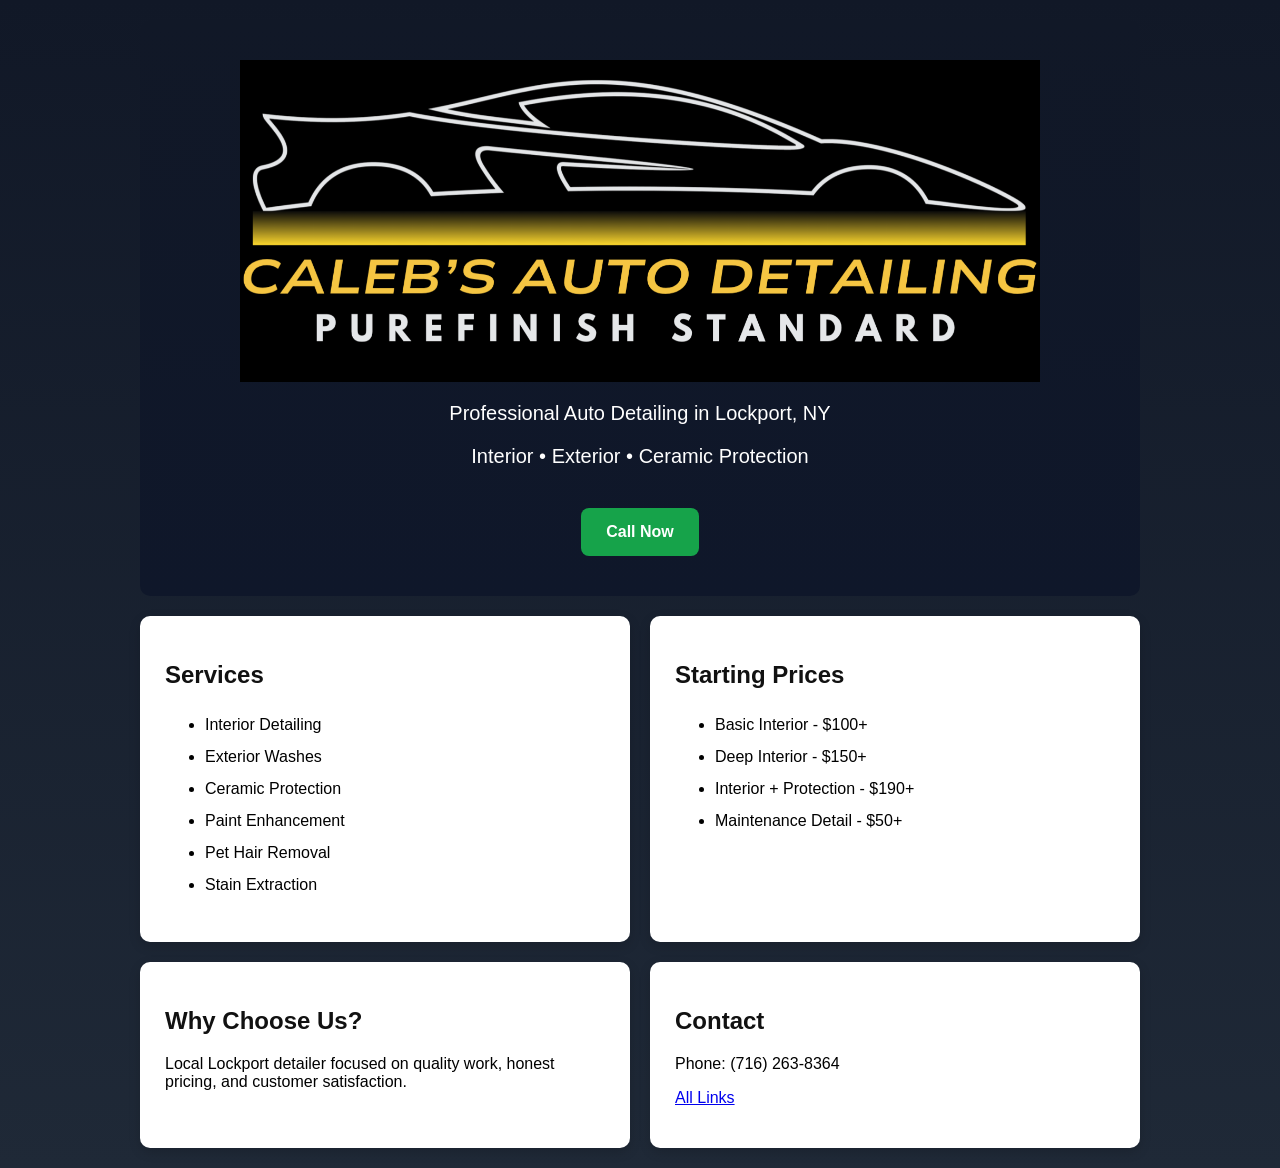
==== index.html @ 6bcabf33 "Update index.html" ====
<!DOCTYPE html>
<html>
<head>
<title>Caleb's Auto Detailing</title>
<link rel="stylesheet" href="style.css"> 
</head>

<body>
  
<div class="container">


<div class="hero">

<img src="CALEB’S AUTO DETAILING_20260320_212651_0000.png"
     alt="Caleb's Auto Detailing"
     class="hero-logo">

<p>Professional Auto Detailing in Lockport, NY</p>

<p>Interior • Exterior • Ceramic Protection</p>

<a class="button" href="tel:7162638364">Call Now</a>

</div>

<div class="grid">

<div class="section">
<h2>Services</h2>

<ul>
<li>Interior Detailing</li>
<li>Exterior Washes</li>
<li>Ceramic Protection</li>
<li>Paint Enhancement</li>
<li>Pet Hair Removal</li>
<li>Stain Extraction</li>
</ul>

</div>
  
<div class="section">  
<h2>Starting Prices</h2>

<ul>
<li>Basic Interior - $100+</li>
<li>Deep Interior - $150+</li>
<li>Interior + Protection - $190+</li>
<li>Maintenance Detail - $50+</li>
</ul>
  
</div>
  
</div>
  
<div class="grid">
  
<div class="section">
<h2>Why Choose Us?</h2>

<p>
Local Lockport detailer focused on quality work,
honest pricing, and customer satisfaction.
</p>

</div>

<div class="section">
  <h2>Contact</h2>

  <p>Phone: (716) 263-8364</p>

  <p>
    <a href="links.html" class="cta-button">All Links</a>
  </p>


</div>

</div>

</body>
</html>
---- style.css ----
body {
  font-family: Arial, sans-serif;
  background: linear-gradient(to bottom, #111827, #1f2937);
  margin: 0;
  padding: 20px;
}

.container {
  max-width: 1000px;
  margin: auto;
}

.hero {
    background: linear-gradient(to bottom, #111827, #0f172a);
    color: white;
    padding: 40px;
    text-align: center;
    border-radius: 10px;
}

.hero h1 {
  font-size: 42px;
  margin-bottom: 10px;
}

.hero p {
  font-size: 20px;
}

.button {
  display: inline-block;
  background: #16a34a;
  color: white;
  padding: 15px 25px;
  text-decoration: none;
  border-radius: 8px;
  margin-top: 20px;
  font-weight: bold;
}

.section {
  background: white;
  padding: 25px;
  margin-top: 20px;
  border-radius: 10px;
  box-shadow: 0 4px 12px rgba(0,0,0,.15);
}

h2 {
  color: #111;
}

ul {
  line-height: 2;
}
  
.hero-logo {
    width: 100%;
    max-width: 800px;
    display: block;
    margin: 0 auto 10px auto;
}
.grid {
    display: grid;
    grid-template-columns: 1fr 1fr;
    gap: 20px;
}

@media (max-width: 768px) {
    .grid {
        grid-template-columns: 1fr;
    }
}
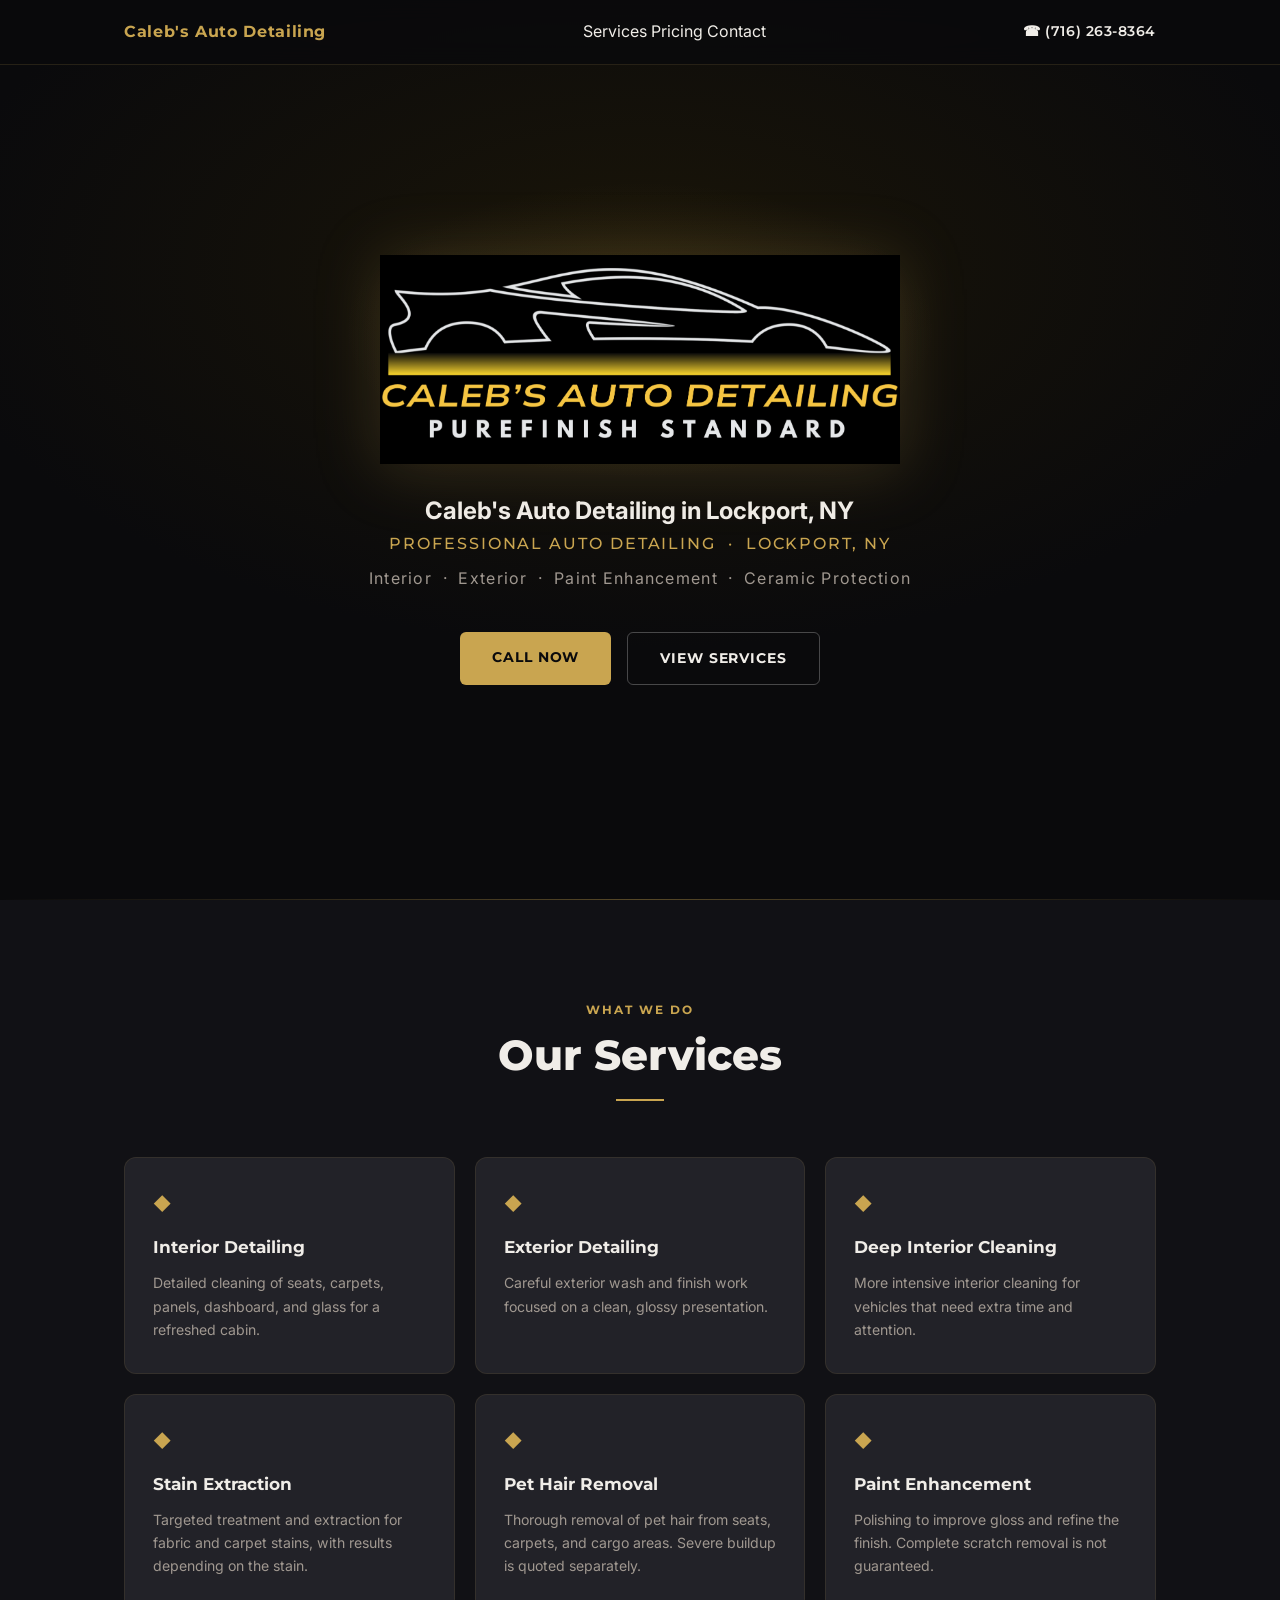
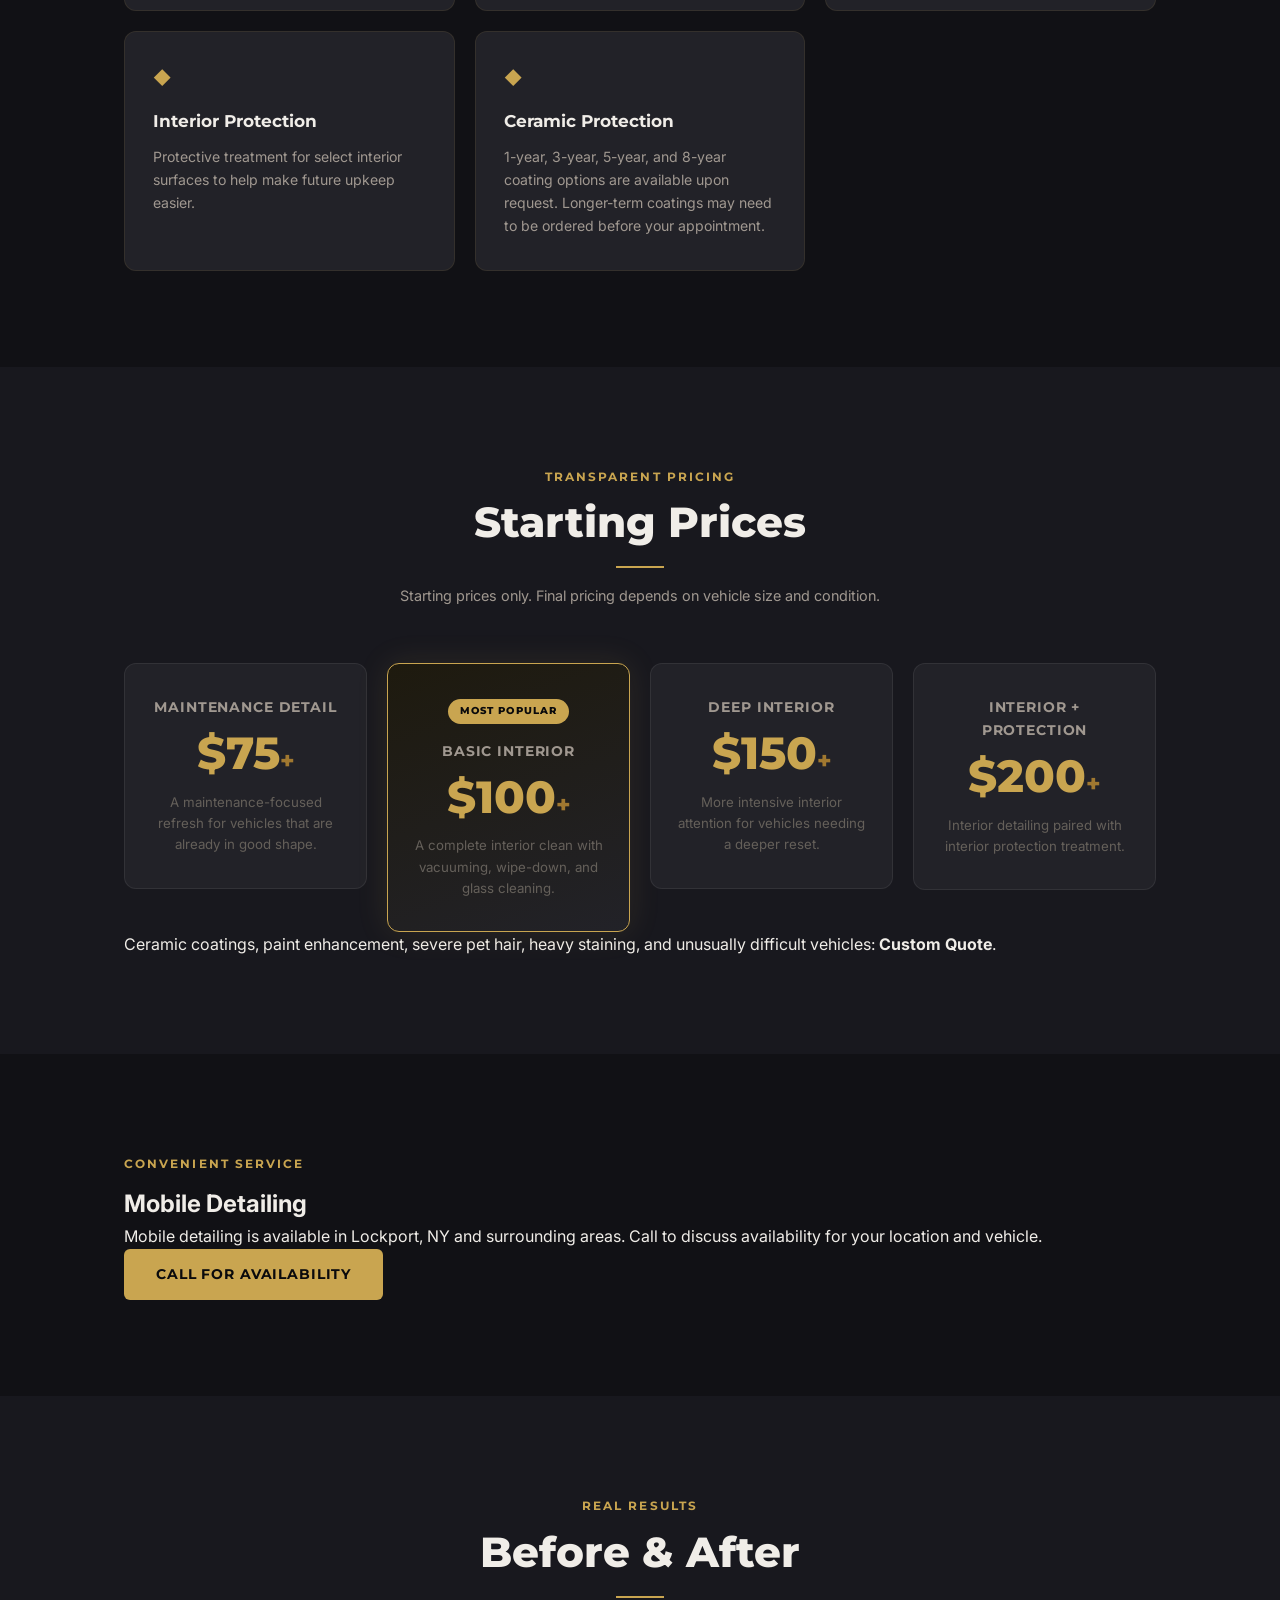
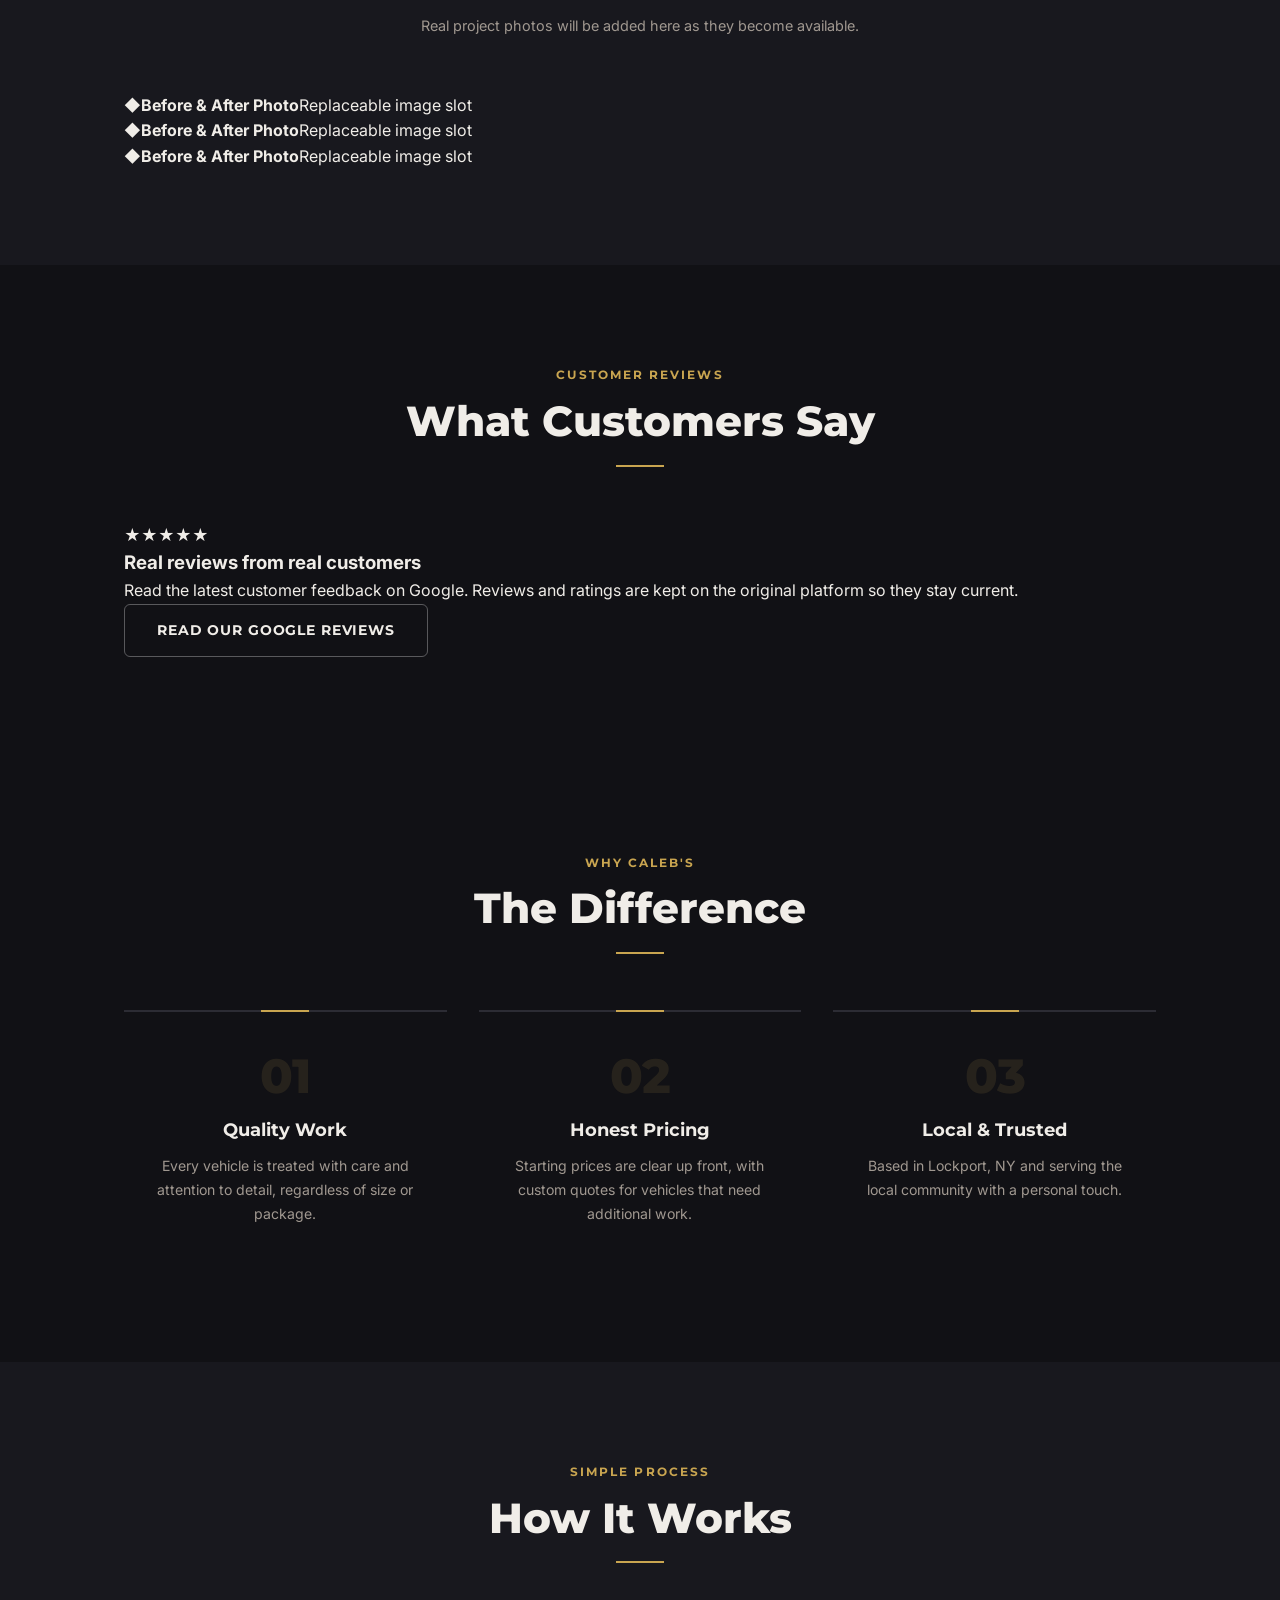
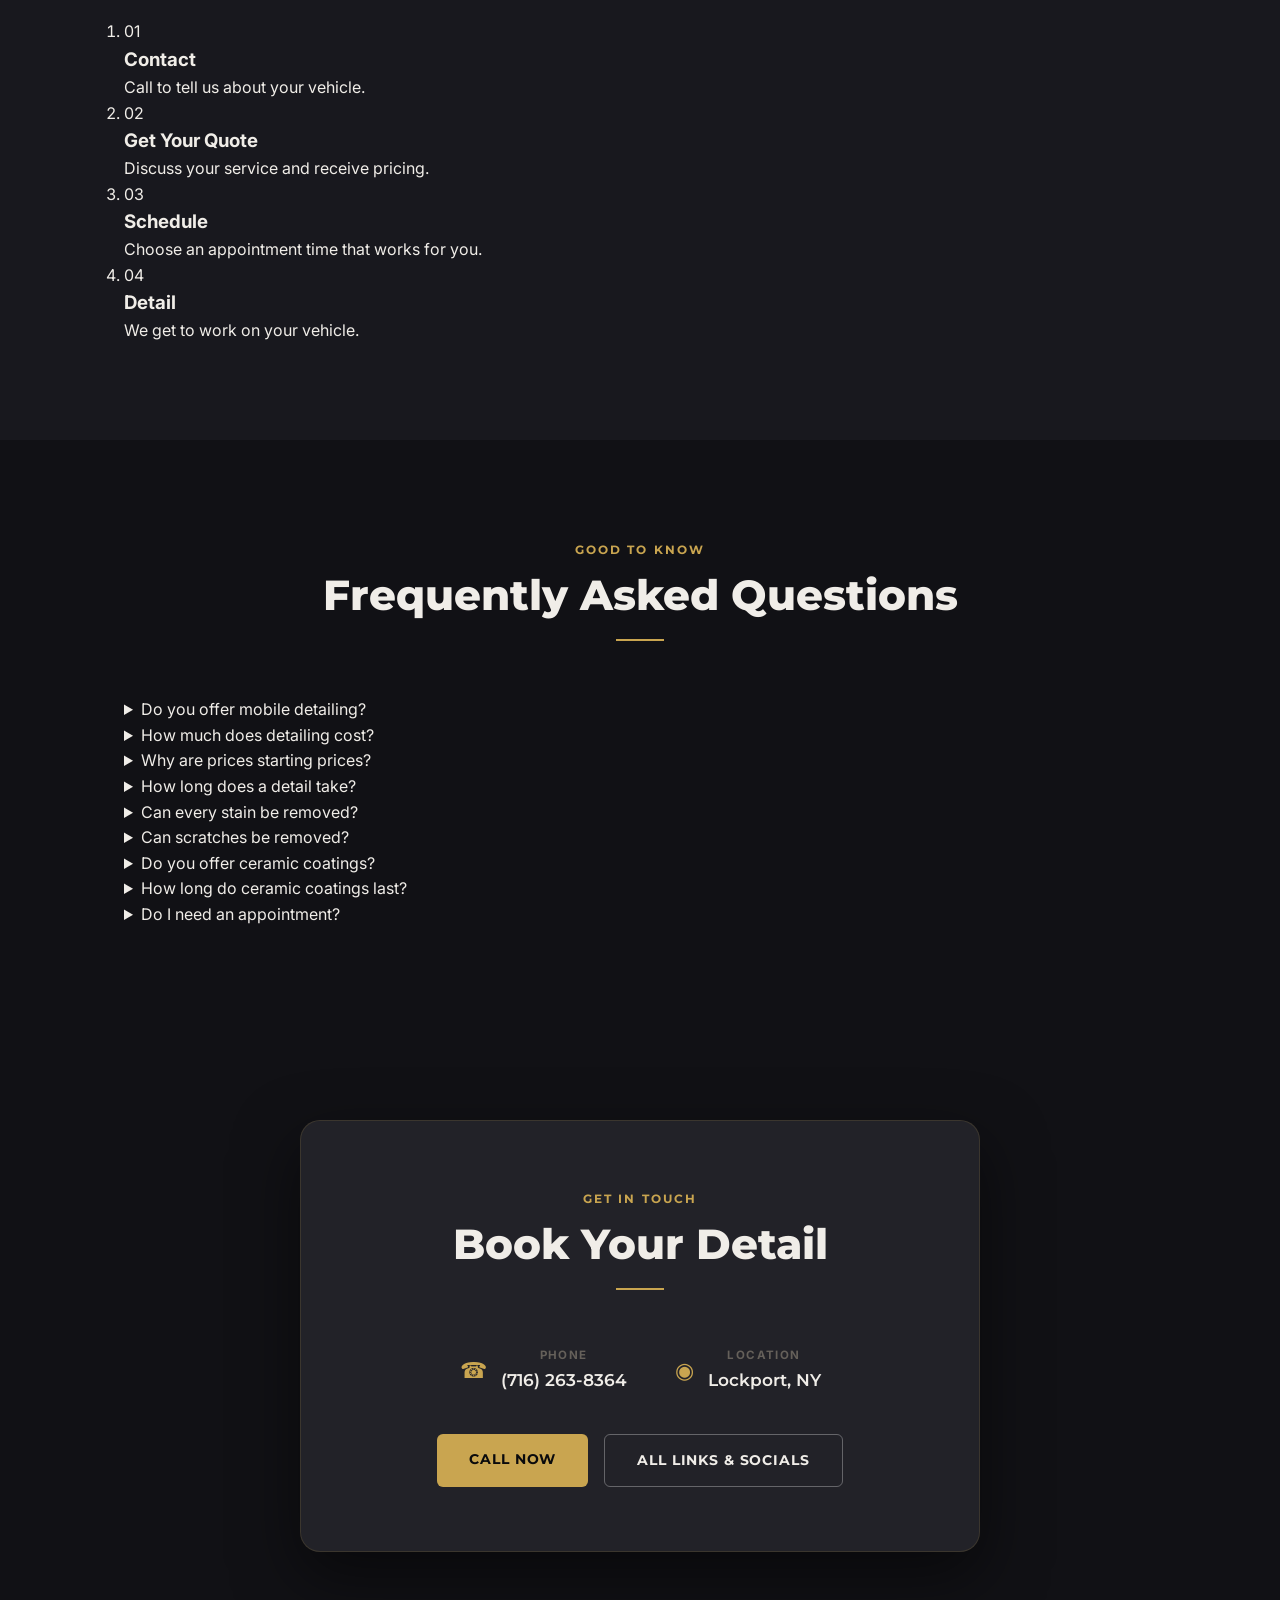
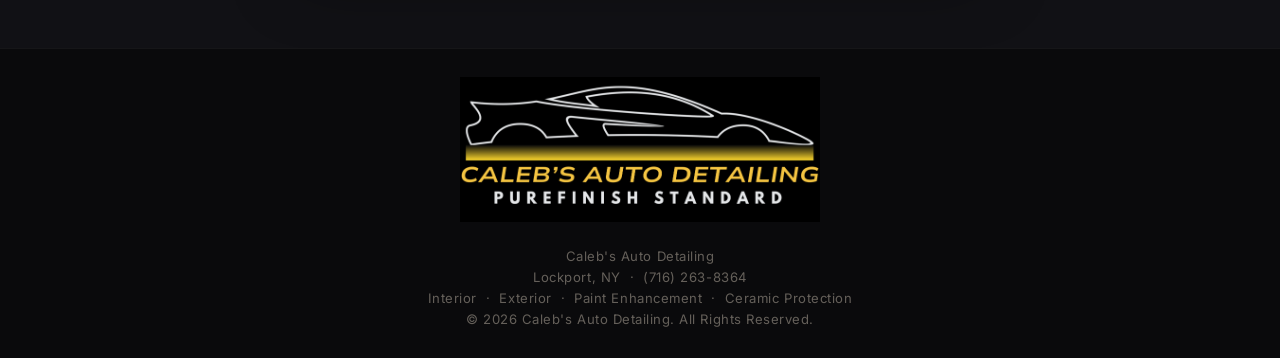
==== commit 8d3a4e12: "Update website redesign" ====
--- a/index.html
+++ b/index.html
@@ -1,84 +1,293 @@
 <!DOCTYPE html>
-<html>
+<html lang="en">
 <head>
-<title>Caleb's Auto Detailing</title>
-<link rel="stylesheet" href="style.css"> 
+  <meta charset="UTF-8">
+  <meta name="viewport" content="width=device-width, initial-scale=1.0">
+  <meta name="description" content="Professional auto detailing in Lockport, NY offering interior detailing, exterior detailing, paint enhancement, ceramic protection, stain extraction, pet hair removal, and mobile detailing.">
+  <meta name="theme-color" content="#0a0a0c">
+  <title>Caleb's Auto Detailing | Auto Detailing in Lockport, NY</title>
+  <link rel="preconnect" href="https://fonts.googleapis.com">
+  <link rel="preconnect" href="https://fonts.gstatic.com" crossorigin>
+  <link href="https://fonts.googleapis.com/css2?family=Montserrat:wght@400;500;600;700;800&family=Inter:wght@300;400;500&display=swap" rel="stylesheet">
+  <link rel="stylesheet" href="style.css">
+  <script type="application/ld+json">
+  {
+    "@context": "https://schema.org",
+    "@type": "Auto detailing",
+    "name": "Caleb's Auto Detailing",
+    "description": "Professional auto detailing in Lockport, NY.",
+    "telephone": "+17162638364",
+    "areaServed": "Lockport, NY",
+    "url": "https://calebsautodetailingny.com/"
+  }
+  </script>
 </head>
-
 <body>
-  
-<div class="container">
-
-
-<div class="hero">
-
-<img src="CALEB’S AUTO DETAILING_20260320_212651_0000.png"
-     alt="Caleb's Auto Detailing"
-     class="hero-logo">
-
-<p>Professional Auto Detailing in Lockport, NY</p>
-
-<p>Interior • Exterior • Ceramic Protection</p>
-
-<a class="button" href="tel:7162638364">Call Now</a>
-
-</div>
-
-<div class="grid">
-
-<div class="section">
-<h2>Services</h2>
-
-<ul>
-<li>Interior Detailing</li>
-<li>Exterior Washes</li>
-<li>Ceramic Protection</li>
-<li>Paint Enhancement</li>
-<li>Pet Hair Removal</li>
-<li>Stain Extraction</li>
-</ul>
-
-</div>
-  
-<div class="section">  
-<h2>Starting Prices</h2>
-
-<ul>
-<li>Basic Interior - $100+</li>
-<li>Deep Interior - $150+</li>
-<li>Interior + Protection - $190+</li>
-<li>Maintenance Detail - $50+</li>
-</ul>
-  
-</div>
-  
-</div>
-  
-<div class="grid">
-  
-<div class="section">
-<h2>Why Choose Us?</h2>
-
-<p>
-Local Lockport detailer focused on quality work,
-honest pricing, and customer satisfaction.
-</p>
-
-</div>
-
-<div class="section">
-  <h2>Contact</h2>
-
-  <p>Phone: (716) 263-8364</p>
-
-  <p>
-    <a href="links.html" class="cta-button">All Links</a>
-  </p>
-
-
-</div>
-
-</div>
+
+  <header class="nav">
+    <div class="nav-inner">
+      <a class="nav-brand" href="#top">Caleb's Auto Detailing</a>
+      <nav class="nav-links" aria-label="Main navigation">
+        <a href="#services">Services</a>
+        <a href="#pricing">Pricing</a>
+        <a href="#contact">Contact</a>
+      </nav>
+      <a class="nav-cta" href="tel:+17162638364">&#9742; (716) 263-8364</a>
+    </div>
+  </header>
+
+  <main id="top">
+    <section class="hero" aria-labelledby="hero-heading">
+      <div class="hero-glow"></div>
+      <div class="hero-content">
+        <img src="CALEB’S AUTO DETAILING_20260320_212651_0000.png"
+             alt="Caleb's Auto Detailing — Cleaner, Shinier, Better"
+             class="hero-logo">
+        <h1 id="hero-heading" class="sr-only">Caleb's Auto Detailing in Lockport, NY</h1>
+        <p class="hero-sub">Professional Auto Detailing &nbsp;·&nbsp; Lockport, NY</p>
+        <p class="hero-tagline">Interior &nbsp;·&nbsp; Exterior &nbsp;·&nbsp; Paint Enhancement &nbsp;·&nbsp; Ceramic Protection</p>
+        <div class="hero-actions">
+          <a class="btn btn-primary" href="tel:+17162638364">Call Now</a>
+          <a class="btn btn-outline" href="#services">View Services</a>
+        </div>
+      </div>
+      <div class="hero-bar"></div>
+    </section>
+
+    <section class="section-dark anchor-target" id="services" aria-labelledby="services-heading">
+      <div class="container">
+        <div class="section-header">
+          <span class="label">What We Do</span>
+          <h2 id="services-heading">Our Services</h2>
+          <div class="divider"></div>
+        </div>
+        <div class="services-grid">
+          <article class="service-card">
+            <div class="service-icon" aria-hidden="true">&#9670;</div>
+            <h3>Interior Detailing</h3>
+            <p>Detailed cleaning of seats, carpets, panels, dashboard, and glass for a refreshed cabin.</p>
+          </article>
+          <article class="service-card">
+            <div class="service-icon" aria-hidden="true">&#9670;</div>
+            <h3>Exterior Detailing</h3>
+            <p>Careful exterior wash and finish work focused on a clean, glossy presentation.</p>
+          </article>
+          <article class="service-card">
+            <div class="service-icon" aria-hidden="true">&#9670;</div>
+            <h3>Deep Interior Cleaning</h3>
+            <p>More intensive interior cleaning for vehicles that need extra time and attention.</p>
+          </article>
+          <article class="service-card">
+            <div class="service-icon" aria-hidden="true">&#9670;</div>
+            <h3>Stain Extraction</h3>
+            <p>Targeted treatment and extraction for fabric and carpet stains, with results depending on the stain.</p>
+          </article>
+          <article class="service-card">
+            <div class="service-icon" aria-hidden="true">&#9670;</div>
+            <h3>Pet Hair Removal</h3>
+            <p>Thorough removal of pet hair from seats, carpets, and cargo areas. Severe buildup is quoted separately.</p>
+          </article>
+          <article class="service-card">
+            <div class="service-icon" aria-hidden="true">&#9670;</div>
+            <h3>Paint Enhancement</h3>
+            <p>Polishing to improve gloss and refine the finish. Complete scratch removal is not guaranteed.</p>
+          </article>
+          <article class="service-card">
+            <div class="service-icon" aria-hidden="true">&#9670;</div>
+            <h3>Interior Protection</h3>
+            <p>Protective treatment for select interior surfaces to help make future upkeep easier.</p>
+          </article>
+          <article class="service-card">
+            <div class="service-icon" aria-hidden="true">&#9670;</div>
+            <h3>Ceramic Protection</h3>
+            <p>1-year, 3-year, 5-year, and 8-year coating options are available upon request. Longer-term coatings may need to be ordered before your appointment.</p>
+          </article>
+        </div>
+      </div>
+    </section>
+
+    <section class="section-mid anchor-target" id="pricing" aria-labelledby="pricing-heading">
+      <div class="container">
+        <div class="section-header">
+          <span class="label">Transparent Pricing</span>
+          <h2 id="pricing-heading">Starting Prices</h2>
+          <div class="divider"></div>
+          <p class="section-note">Starting prices only. Final pricing depends on vehicle size and condition.</p>
+        </div>
+        <div class="pricing-grid">
+          <article class="pricing-card">
+            <div class="pricing-tier">Maintenance Detail</div>
+            <div class="pricing-price">$75<span>+</span></div>
+            <p>A maintenance-focused refresh for vehicles that are already in good shape.</p>
+          </article>
+          <article class="pricing-card pricing-featured">
+            <div class="pricing-badge">Most Popular</div>
+            <div class="pricing-tier">Basic Interior</div>
+            <div class="pricing-price">$100<span>+</span></div>
+            <p>A complete interior clean with vacuuming, wipe-down, and glass cleaning.</p>
+          </article>
+          <article class="pricing-card">
+            <div class="pricing-tier">Deep Interior</div>
+            <div class="pricing-price">$150<span>+</span></div>
+            <p>More intensive interior attention for vehicles needing a deeper reset.</p>
+          </article>
+          <article class="pricing-card">
+            <div class="pricing-tier">Interior + Protection</div>
+            <div class="pricing-price">$200<span>+</span></div>
+            <p>Interior detailing paired with interior protection treatment.</p>
+          </article>
+        </div>
+        <p class="pricing-custom">Ceramic coatings, paint enhancement, severe pet hair, heavy staining, and unusually difficult vehicles: <strong>Custom Quote</strong>.</p>
+      </div>
+    </section>
+
+    <section class="section-dark mobile-section" id="mobile" aria-labelledby="mobile-heading">
+      <div class="container">
+        <div class="mobile-detailing-card">
+          <div>
+            <span class="label">Convenient Service</span>
+            <h2 id="mobile-heading">Mobile Detailing</h2>
+            <p>Mobile detailing is available in Lockport, NY and surrounding areas. Call to discuss availability for your location and vehicle.</p>
+          </div>
+          <a class="btn btn-primary" href="tel:+17162638364">Call for Availability</a>
+        </div>
+      </div>
+    </section>
+
+    <section class="section-mid anchor-target" id="results" aria-labelledby="results-heading">
+      <div class="container">
+        <div class="section-header">
+          <span class="label">Real Results</span>
+          <h2 id="results-heading">Before &amp; After</h2>
+          <div class="divider"></div>
+          <p class="section-note">Real project photos will be added here as they become available.</p>
+        </div>
+        <div class="results-grid">
+          <div class="photo-slot"><span class="photo-slot-mark" aria-hidden="true">&#9670;</span><strong>Before &amp; After Photo</strong><span>Replaceable image slot</span></div>
+          <div class="photo-slot"><span class="photo-slot-mark" aria-hidden="true">&#9670;</span><strong>Before &amp; After Photo</strong><span>Replaceable image slot</span></div>
+          <div class="photo-slot"><span class="photo-slot-mark" aria-hidden="true">&#9670;</span><strong>Before &amp; After Photo</strong><span>Replaceable image slot</span></div>
+        </div>
+      </div>
+    </section>
+
+    <section class="section-dark reviews-section" id="reviews" aria-labelledby="reviews-heading">
+      <div class="container">
+        <div class="section-header">
+          <span class="label">Customer Reviews</span>
+          <h2 id="reviews-heading">What Customers Say</h2>
+          <div class="divider"></div>
+        </div>
+        <div class="reviews-card">
+          <div class="review-stars" aria-hidden="true">★★★★★</div>
+          <h3>Real reviews from real customers</h3>
+          <p>Read the latest customer feedback on Google. Reviews and ratings are kept on the original platform so they stay current.</p>
+          <a class="btn btn-outline-light" href="https://g.page/r/Cba6g3mGWpLaEBE/review" target="_blank" rel="noopener">Read Our Google Reviews</a>
+        </div>
+      </div>
+    </section>
+
+    <section class="section-dark anchor-target" id="why" aria-labelledby="why-heading">
+      <div class="container">
+        <div class="section-header">
+          <span class="label">Why Caleb's</span>
+          <h2 id="why-heading">The Difference</h2>
+          <div class="divider"></div>
+        </div>
+        <div class="pillars-grid">
+          <article class="pillar">
+            <div class="pillar-number">01</div>
+            <h3>Quality Work</h3>
+            <p>Every vehicle is treated with care and attention to detail, regardless of size or package.</p>
+          </article>
+          <article class="pillar">
+            <div class="pillar-number">02</div>
+            <h3>Honest Pricing</h3>
+            <p>Starting prices are clear up front, with custom quotes for vehicles that need additional work.</p>
+          </article>
+          <article class="pillar">
+            <div class="pillar-number">03</div>
+            <h3>Local &amp; Trusted</h3>
+            <p>Based in Lockport, NY and serving the local community with a personal touch.</p>
+          </article>
+        </div>
+      </div>
+    </section>
+
+    <section class="section-mid process-section" id="process" aria-labelledby="process-heading">
+      <div class="container">
+        <div class="section-header">
+          <span class="label">Simple Process</span>
+          <h2 id="process-heading">How It Works</h2>
+          <div class="divider"></div>
+        </div>
+        <ol class="process-grid">
+          <li><span class="process-number">01</span><h3>Contact</h3><p>Call to tell us about your vehicle.</p></li>
+          <li><span class="process-number">02</span><h3>Get Your Quote</h3><p>Discuss your service and receive pricing.</p></li>
+          <li><span class="process-number">03</span><h3>Schedule</h3><p>Choose an appointment time that works for you.</p></li>
+          <li><span class="process-number">04</span><h3>Detail</h3><p>We get to work on your vehicle.</p></li>
+        </ol>
+      </div>
+    </section>
+
+    <section class="section-dark faq-section" id="faq" aria-labelledby="faq-heading">
+      <div class="container faq-container">
+        <div class="section-header">
+          <span class="label">Good to Know</span>
+          <h2 id="faq-heading">Frequently Asked Questions</h2>
+          <div class="divider"></div>
+        </div>
+        <div class="faq-list">
+          <details><summary>Do you offer mobile detailing?</summary><p>Yes. Mobile detailing is available in Lockport, NY and surrounding areas. Call for availability at your location.</p></details>
+          <details><summary>How much does detailing cost?</summary><p>Starting prices range from $50+ to $190+ for the listed interior packages. Final pricing depends on vehicle size and condition.</p></details>
+          <details><summary>Why are prices starting prices?</summary><p>Vehicle size, condition, buildup, and the requested service can change the time and materials needed, so final pricing is confirmed after discussing the vehicle.</p></details>
+          <details><summary>How long does a detail take?</summary><p>Time depends on the service, vehicle size, and condition. A time estimate can be discussed when you call for your quote.</p></details>
+          <details><summary>Can every stain be removed?</summary><p>Not every stain can be completely removed. Results depend on the stain, fabric, age, and previous treatments.</p></details>
+          <details><summary>Can scratches be removed?</summary><p>Paint enhancement can improve gloss and reduce the appearance of some defects, but complete scratch removal is not guaranteed.</p></details>
+          <details><summary>Do you offer ceramic coatings?</summary><p>Yes. Ceramic protection options are available upon request, including 1-year, 3-year, 5-year, and 8-year options.</p></details>
+          <details><summary>How long do ceramic coatings last?</summary><p>Longevity depends on the coating, preparation, maintenance, environment, and vehicle care. Longer-term options may need to be ordered before the appointment.</p></details>
+          <details><summary>Do I need an appointment?</summary><p>Please call ahead so availability and the right service can be discussed before you arrive.</p></details>
+        </div>
+      </div>
+    </section>
+
+    <section class="section-contact anchor-target" id="contact" aria-labelledby="contact-heading">
+      <div class="container">
+        <div class="contact-card">
+          <div class="section-header">
+            <span class="label">Get in Touch</span>
+            <h2 id="contact-heading">Book Your Detail</h2>
+            <div class="divider"></div>
+          </div>
+          <div class="contact-details">
+            <div class="contact-item">
+              <span class="contact-icon" aria-hidden="true">&#9742;</span>
+              <div><div class="contact-label">Phone</div><a href="tel:+17162638364" class="contact-value">(716) 263-8364</a></div>
+            </div>
+            <div class="contact-item">
+              <span class="contact-icon" aria-hidden="true">&#9673;</span>
+              <div><div class="contact-label">Location</div><div class="contact-value">Lockport, NY</div></div>
+            </div>
+          </div>
+          <div class="contact-actions">
+            <a class="btn btn-primary" href="tel:+17162638364">Call Now</a>
+            <a class="btn btn-outline-light" href="links.html">All Links &amp; Socials</a>
+          </div>
+        </div>
+      </div>
+    </section>
+  </main>
+
+  <footer class="footer">
+    <div class="container footer-inner">
+      <img src="CALEB’S AUTO DETAILING_20260320_212651_0000.png" alt="Caleb's Auto Detailing" class="footer-logo" loading="lazy">
+      <div class="footer-copy">
+        <p class="footer-business">Caleb's Auto Detailing</p>
+        <p>Lockport, NY &nbsp;·&nbsp; <a href="tel:+17162638364">(716) 263-8364</a></p>
+        <p>Interior &nbsp;·&nbsp; Exterior &nbsp;·&nbsp; Paint Enhancement &nbsp;·&nbsp; Ceramic Protection</p>
+        <p class="footer-legal">&copy; 2026 Caleb's Auto Detailing. All Rights Reserved.</p>
+      </div>
+    </div>
+  </footer>
 
 </body>
 </html>
--- a/style.css
+++ b/style.css
@@ -1,73 +1,655 @@
+/* ============================================
+   CALEB'S AUTO DETAILING — PREMIUM STYLESHEET
+   ============================================ */
+
+:root {
+  --gold:        #C9A550;
+  --gold-light:  #E2C06A;
+  --gold-dark:   #A07830;
+  --black:       #0A0A0C;
+  --dark-1:      #111115;
+  --dark-2:      #18181E;
+  --dark-3:      #222228;
+  --dark-4:      #2C2C34;
+  --mid:         #1C1C22;
+  --text-primary:   #F0EDE8;
+  --text-secondary: #A09890;
+  --text-muted:     #65605A;
+  --radius:      12px;
+  --radius-lg:   20px;
+}
+
+*, *::before, *::after { box-sizing: border-box; margin: 0; padding: 0; }
+
+html { scroll-behavior: smooth; }
+
 body {
-  font-family: Arial, sans-serif;
-  background: linear-gradient(to bottom, #111827, #1f2937);
-  margin: 0;
-  padding: 20px;
-}
+  font-family: 'Inter', sans-serif;
+  background: var(--black);
+  color: var(--text-primary);
+  line-height: 1.6;
+  -webkit-font-smoothing: antialiased;
+}
+
+a { text-decoration: none; color: inherit; }
+
+img { display: block; }
 
 .container {
-  max-width: 1000px;
-  margin: auto;
-}
-
+  max-width: 1080px;
+  margin: 0 auto;
+  padding: 0 24px;
+}
+
+/* ── BUTTONS ── */
+.btn {
+  display: inline-block;
+  padding: 14px 32px;
+  border-radius: 6px;
+  font-family: 'Montserrat', sans-serif;
+  font-weight: 700;
+  font-size: 0.9rem;
+  letter-spacing: 0.06em;
+  text-transform: uppercase;
+  transition: all 0.25s ease;
+  cursor: pointer;
+}
+
+.btn-primary {
+  background: var(--gold);
+  color: var(--black);
+}
+.btn-primary:hover {
+  background: var(--gold-light);
+  transform: translateY(-2px);
+  box-shadow: 0 8px 28px rgba(201,165,80,0.35);
+}
+
+.btn-outline {
+  background: transparent;
+  color: var(--text-primary);
+  border: 1.5px solid rgba(255,255,255,0.25);
+}
+.btn-outline:hover {
+  border-color: var(--gold);
+  color: var(--gold);
+  transform: translateY(-2px);
+}
+
+.btn-outline-light {
+  background: transparent;
+  color: var(--text-primary);
+  border: 1.5px solid rgba(255,255,255,0.3);
+}
+.btn-outline-light:hover {
+  border-color: var(--gold-light);
+  color: var(--gold-light);
+  transform: translateY(-2px);
+}
+
+/* ── NAV ── */
+.nav {
+  position: fixed;
+  top: 0;
+  left: 0;
+  right: 0;
+  z-index: 100;
+  background: rgba(10,10,12,0.85);
+  backdrop-filter: blur(12px);
+  -webkit-backdrop-filter: blur(12px);
+  border-bottom: 1px solid rgba(201,165,80,0.15);
+}
+
+.nav-inner {
+  max-width: 1080px;
+  margin: 0 auto;
+  padding: 0 24px;
+  height: 64px;
+  display: flex;
+  align-items: center;
+  justify-content: space-between;
+}
+
+.nav-brand {
+  font-family: 'Montserrat', sans-serif;
+  font-weight: 700;
+  font-size: 1rem;
+  letter-spacing: 0.04em;
+  color: var(--gold);
+}
+
+.nav-cta {
+  font-family: 'Montserrat', sans-serif;
+  font-weight: 600;
+  font-size: 0.85rem;
+  letter-spacing: 0.04em;
+  color: var(--text-primary);
+  transition: color 0.2s;
+}
+.nav-cta:hover { color: var(--gold); }
+
+/* ── HERO ── */
 .hero {
-    background: linear-gradient(to bottom, #111827, #0f172a);
-    color: white;
-    padding: 40px;
-    text-align: center;
-    border-radius: 10px;
-}
-
-.hero h1 {
-  font-size: 42px;
+  position: relative;
+  min-height: 100vh;
+  display: flex;
+  flex-direction: column;
+  align-items: center;
+  justify-content: center;
+  text-align: center;
+  padding: 120px 24px 80px;
+  background: radial-gradient(ellipse 80% 60% at 50% 30%, #1a1508 0%, var(--black) 70%);
+  overflow: hidden;
+}
+
+.hero-glow {
+  position: absolute;
+  top: 20%;
+  left: 50%;
+  transform: translateX(-50%);
+  width: 600px;
+  height: 300px;
+  background: radial-gradient(ellipse, rgba(201,165,80,0.12) 0%, transparent 70%);
+  pointer-events: none;
+}
+
+.hero-content {
+  position: relative;
+  z-index: 1;
+  max-width: 800px;
+}
+
+.hero-logo {
+  width: 100%;
+  max-width: 520px;
+  margin: 0 auto 28px;
+  filter: drop-shadow(0 4px 32px rgba(201,165,80,0.2));
+}
+
+.hero-sub {
+  font-family: 'Montserrat', sans-serif;
+  font-size: 1rem;
+  font-weight: 500;
+  letter-spacing: 0.12em;
+  text-transform: uppercase;
+  color: var(--gold);
   margin-bottom: 10px;
 }
 
-.hero p {
-  font-size: 20px;
-}
-
-.button {
+.hero-tagline {
+  font-size: 1rem;
+  color: var(--text-secondary);
+  letter-spacing: 0.08em;
+  margin-bottom: 40px;
+}
+
+.hero-actions {
+  display: flex;
+  gap: 16px;
+  justify-content: center;
+  flex-wrap: wrap;
+}
+
+.hero-bar {
+  position: absolute;
+  bottom: 0;
+  left: 0;
+  right: 0;
+  height: 1px;
+  background: linear-gradient(to right, transparent, rgba(201,165,80,0.4), transparent);
+}
+
+/* ── SECTION HEADERS ── */
+.section-header {
+  text-align: center;
+  margin-bottom: 56px;
+}
+
+.label {
   display: inline-block;
-  background: #16a34a;
-  color: white;
-  padding: 15px 25px;
-  text-decoration: none;
-  border-radius: 8px;
-  margin-top: 20px;
-  font-weight: bold;
-}
-
-.section {
-  background: white;
-  padding: 25px;
-  margin-top: 20px;
-  border-radius: 10px;
-  box-shadow: 0 4px 12px rgba(0,0,0,.15);
-}
-
-h2 {
-  color: #111;
-}
-
-ul {
-  line-height: 2;
-}
-  
-.hero-logo {
-    width: 100%;
-    max-width: 800px;
-    display: block;
-    margin: 0 auto 10px auto;
-}
-.grid {
-    display: grid;
-    grid-template-columns: 1fr 1fr;
-    gap: 20px;
-}
-
-@media (max-width: 768px) {
-    .grid {
-        grid-template-columns: 1fr;
-    }
-}
+  font-family: 'Montserrat', sans-serif;
+  font-size: 0.72rem;
+  font-weight: 700;
+  letter-spacing: 0.18em;
+  text-transform: uppercase;
+  color: var(--gold);
+  margin-bottom: 12px;
+}
+
+.section-header h2 {
+  font-family: 'Montserrat', sans-serif;
+  font-size: clamp(1.8rem, 4vw, 2.6rem);
+  font-weight: 800;
+  color: var(--text-primary);
+  margin-bottom: 18px;
+  line-height: 1.2;
+}
+
+.divider {
+  width: 48px;
+  height: 2px;
+  background: var(--gold);
+  margin: 0 auto;
+}
+
+.section-note {
+  margin-top: 16px;
+  color: var(--text-secondary);
+  font-size: 0.9rem;
+}
+
+/* ── SECTION BACKGROUNDS ── */
+.section-dark {
+  padding: 96px 0;
+  background: var(--dark-1);
+}
+
+.section-mid {
+  padding: 96px 0;
+  background: var(--dark-2);
+}
+
+/* ── SERVICES GRID ── */
+.services-grid {
+  display: grid;
+  grid-template-columns: repeat(3, 1fr);
+  gap: 20px;
+}
+
+.service-card {
+  background: var(--dark-3);
+  border: 1px solid rgba(201,165,80,0.1);
+  border-radius: var(--radius);
+  padding: 32px 28px;
+  transition: border-color 0.25s, transform 0.25s, box-shadow 0.25s;
+}
+.service-card:hover {
+  border-color: rgba(201,165,80,0.4);
+  transform: translateY(-4px);
+  box-shadow: 0 12px 36px rgba(0,0,0,0.4);
+}
+
+.service-icon {
+  color: var(--gold);
+  font-size: 1.1rem;
+  margin-bottom: 16px;
+}
+
+.service-card h3 {
+  font-family: 'Montserrat', sans-serif;
+  font-size: 1.05rem;
+  font-weight: 700;
+  color: var(--text-primary);
+  margin-bottom: 10px;
+}
+
+.service-card p {
+  font-size: 0.88rem;
+  color: var(--text-secondary);
+  line-height: 1.65;
+}
+
+/* ── PRICING GRID ── */
+.pricing-grid {
+  display: grid;
+  grid-template-columns: repeat(4, 1fr);
+  gap: 20px;
+  align-items: start;
+}
+
+.pricing-card {
+  background: var(--dark-3);
+  border: 1px solid rgba(255,255,255,0.07);
+  border-radius: var(--radius);
+  padding: 32px 24px;
+  text-align: center;
+  position: relative;
+  transition: transform 0.25s, box-shadow 0.25s;
+}
+.pricing-card:hover {
+  transform: translateY(-4px);
+  box-shadow: 0 12px 36px rgba(0,0,0,0.4);
+}
+
+.pricing-featured {
+  background: linear-gradient(160deg, #1e1a0e 0%, var(--dark-3) 100%);
+  border-color: var(--gold);
+  box-shadow: 0 0 32px rgba(201,165,80,0.12);
+}
+
+.pricing-badge {
+  display: inline-block;
+  background: var(--gold);
+  color: var(--black);
+  font-family: 'Montserrat', sans-serif;
+  font-size: 0.65rem;
+  font-weight: 800;
+  letter-spacing: 0.1em;
+  text-transform: uppercase;
+  padding: 4px 12px;
+  border-radius: 50px;
+  margin-bottom: 16px;
+}
+
+.pricing-tier {
+  font-family: 'Montserrat', sans-serif;
+  font-size: 0.9rem;
+  font-weight: 700;
+  letter-spacing: 0.06em;
+  text-transform: uppercase;
+  color: var(--text-secondary);
+  margin-bottom: 12px;
+}
+
+.pricing-price {
+  font-family: 'Montserrat', sans-serif;
+  font-size: 2.8rem;
+  font-weight: 800;
+  color: var(--gold);
+  line-height: 1;
+  margin-bottom: 16px;
+}
+.pricing-price span {
+  font-size: 1.5rem;
+  color: var(--gold-dark);
+}
+
+.pricing-card p {
+  font-size: 0.83rem;
+  color: var(--text-muted);
+  line-height: 1.6;
+}
+
+/* ── PILLARS ── */
+.pillars-grid {
+  display: grid;
+  grid-template-columns: repeat(3, 1fr);
+  gap: 32px;
+}
+
+.pillar {
+  text-align: center;
+  padding: 40px 28px;
+  border-top: 2px solid var(--dark-4);
+  position: relative;
+}
+.pillar::before {
+  content: '';
+  position: absolute;
+  top: -2px;
+  left: 50%;
+  transform: translateX(-50%);
+  width: 48px;
+  height: 2px;
+  background: var(--gold);
+}
+
+.pillar-number {
+  font-family: 'Montserrat', sans-serif;
+  font-size: 3rem;
+  font-weight: 800;
+  color: rgba(201,165,80,0.12);
+  line-height: 1;
+  margin-bottom: 16px;
+  letter-spacing: -0.02em;
+}
+
+.pillar h3 {
+  font-family: 'Montserrat', sans-serif;
+  font-size: 1.1rem;
+  font-weight: 700;
+  color: var(--text-primary);
+  margin-bottom: 10px;
+}
+
+.pillar p {
+  font-size: 0.88rem;
+  color: var(--text-secondary);
+  line-height: 1.7;
+}
+
+/* ── CONTACT ── */
+.section-contact {
+  padding: 96px 0;
+  background: var(--dark-1);
+}
+
+.contact-card {
+  background: var(--dark-3);
+  border: 1px solid rgba(201,165,80,0.15);
+  border-radius: var(--radius-lg);
+  padding: 64px 56px;
+  max-width: 680px;
+  margin: 0 auto;
+  text-align: center;
+  box-shadow: 0 24px 64px rgba(0,0,0,0.5);
+}
+
+.contact-details {
+  display: flex;
+  justify-content: center;
+  gap: 48px;
+  margin-bottom: 40px;
+  flex-wrap: wrap;
+}
+
+.contact-item {
+  display: flex;
+  align-items: center;
+  gap: 14px;
+}
+
+.contact-icon {
+  font-size: 1.4rem;
+  color: var(--gold);
+}
+
+.contact-label {
+  font-size: 0.72rem;
+  font-weight: 700;
+  letter-spacing: 0.12em;
+  text-transform: uppercase;
+  color: var(--text-muted);
+  margin-bottom: 3px;
+}
+
+.contact-value {
+  font-family: 'Montserrat', sans-serif;
+  font-size: 1.05rem;
+  font-weight: 600;
+  color: var(--text-primary);
+  transition: color 0.2s;
+}
+a.contact-value:hover { color: var(--gold); }
+
+.contact-actions {
+  display: flex;
+  gap: 16px;
+  justify-content: center;
+  flex-wrap: wrap;
+}
+
+/* ── FOOTER ── */
+.footer {
+  background: var(--black);
+  border-top: 1px solid rgba(255,255,255,0.05);
+  padding: 28px 0;
+  text-align: center;
+}
+
+.footer p {
+  font-size: 0.82rem;
+  color: var(--text-muted);
+  letter-spacing: 0.04em;
+}
+
+.footer-inner {
+  display: flex;
+  flex-direction: column;
+  align-items: center;
+  justify-content: center;
+  width: 100%;
+}
+
+.footer-logo {
+  display: block;
+  width: 100%;
+  max-width: 360px;
+  height: auto;
+  margin: 0 auto 24px;
+  object-fit: contain;
+}
+
+/* ── LINKS PAGE ── */
+.links-body {
+  background: radial-gradient(ellipse 80% 50% at 50% 0%, #1a1508, var(--black));
+  min-height: 100vh;
+}
+
+.links-page {
+  display: flex;
+  flex-direction: column;
+  align-items: center;
+  padding: 48px 24px 64px;
+  max-width: 480px;
+  margin: 0 auto;
+}
+
+.links-back {
+  align-self: flex-start;
+  font-size: 0.82rem;
+  font-weight: 600;
+  color: var(--text-secondary);
+  letter-spacing: 0.04em;
+  margin-bottom: 40px;
+  transition: color 0.2s;
+}
+.links-back:hover { color: var(--gold); }
+
+.links-logo {
+  width: 100%;
+  max-width: 280px;
+  margin: 0 auto 20px;
+  filter: drop-shadow(0 4px 24px rgba(201,165,80,0.15));
+}
+
+.links-title {
+  font-family: 'Montserrat', sans-serif;
+  font-size: 1.4rem;
+  font-weight: 800;
+  color: var(--text-primary);
+  margin-bottom: 6px;
+  text-align: center;
+}
+
+.links-sub {
+  font-size: 0.88rem;
+  color: var(--text-secondary);
+  letter-spacing: 0.08em;
+  text-align: center;
+}
+
+.links-divider {
+  width: 40px;
+  height: 2px;
+  background: var(--gold);
+  margin: 24px auto 36px;
+}
+
+.link-buttons {
+  display: flex;
+  flex-direction: column;
+  gap: 12px;
+  width: 100%;
+}
+
+.link-btn {
+  display: flex;
+  align-items: center;
+  gap: 16px;
+  background: var(--dark-3);
+  border: 1px solid rgba(201,165,80,0.12);
+  border-radius: var(--radius);
+  padding: 18px 22px;
+  transition: all 0.22s ease;
+  color: var(--text-primary);
+}
+.link-btn:hover {
+  border-color: var(--gold);
+  background: var(--dark-4);
+  transform: translateX(4px);
+}
+
+.link-btn-icon {
+  font-family: 'Montserrat', sans-serif;
+  font-weight: 800;
+  font-size: 1rem;
+  color: var(--gold);
+  width: 28px;
+  text-align: center;
+  flex-shrink: 0;
+}
+
+.link-btn-text {
+  flex: 1;
+  font-family: 'Montserrat', sans-serif;
+  font-weight: 600;
+  font-size: 0.92rem;
+}
+
+.link-btn-arrow {
+  font-size: 1.3rem;
+  color: var(--text-muted);
+  transition: color 0.2s;
+}
+.link-btn:hover .link-btn-arrow { color: var(--gold); }
+
+.links-footer {
+  margin-top: 48px;
+  font-size: 0.78rem;
+  color: var(--text-muted);
+  text-align: center;
+}
+
+/* ── RESPONSIVE ── */
+@media (max-width: 900px) {
+  .pricing-grid {
+    grid-template-columns: repeat(2, 1fr);
+  }
+}
+
+@media (max-width: 700px) {
+  .services-grid {
+    grid-template-columns: repeat(2, 1fr);
+  }
+  .pillars-grid {
+    grid-template-columns: 1fr;
+    gap: 0;
+  }
+  .pillar {
+    padding: 32px 0;
+  }
+  .contact-card {
+    padding: 40px 28px;
+  }
+  .contact-details {
+    flex-direction: column;
+    gap: 24px;
+    align-items: center;
+  }
+}
+
+@media (max-width: 480px) {
+  .services-grid {
+    grid-template-columns: 1fr;
+  }
+  .pricing-grid {
+    grid-template-columns: 1fr;
+  }
+  .hero-logo {
+    max-width: 320px;
+  }
+  .nav-brand {
+    font-size: 0.88rem;
+  }
+}
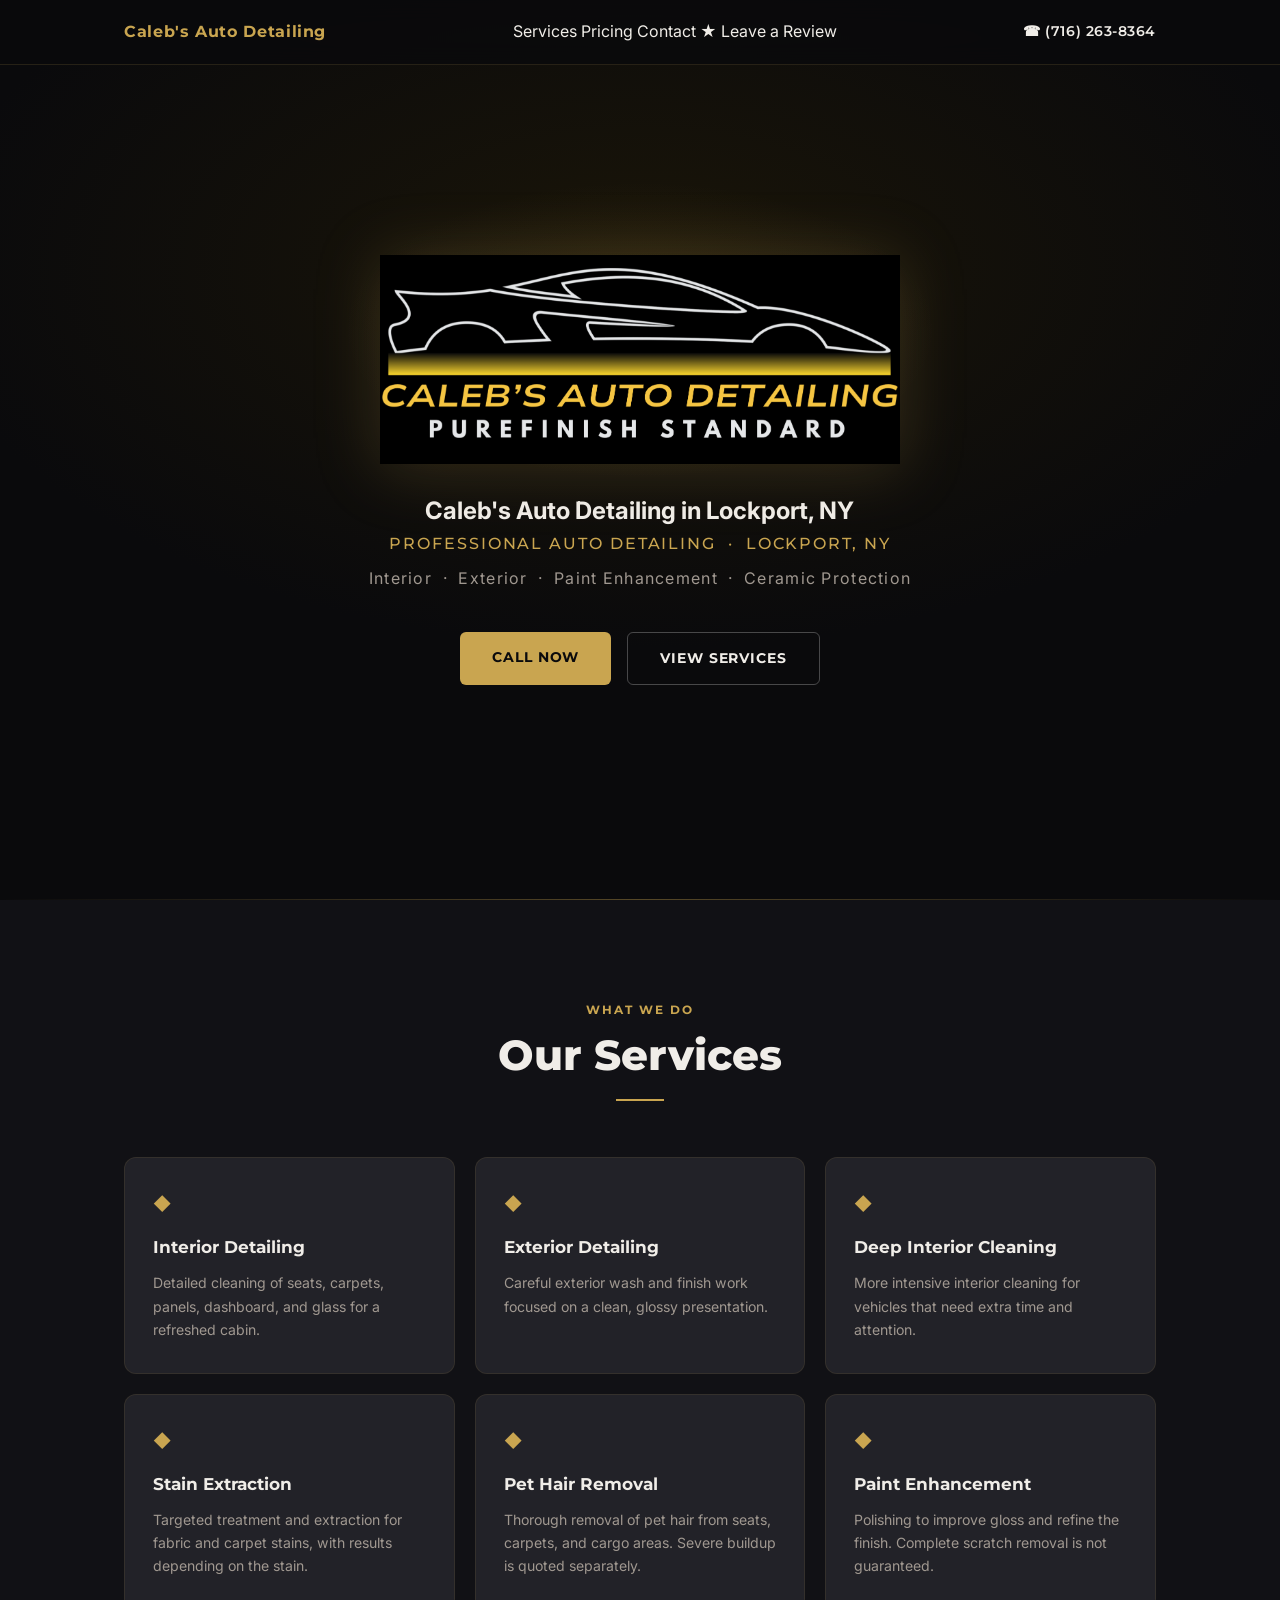
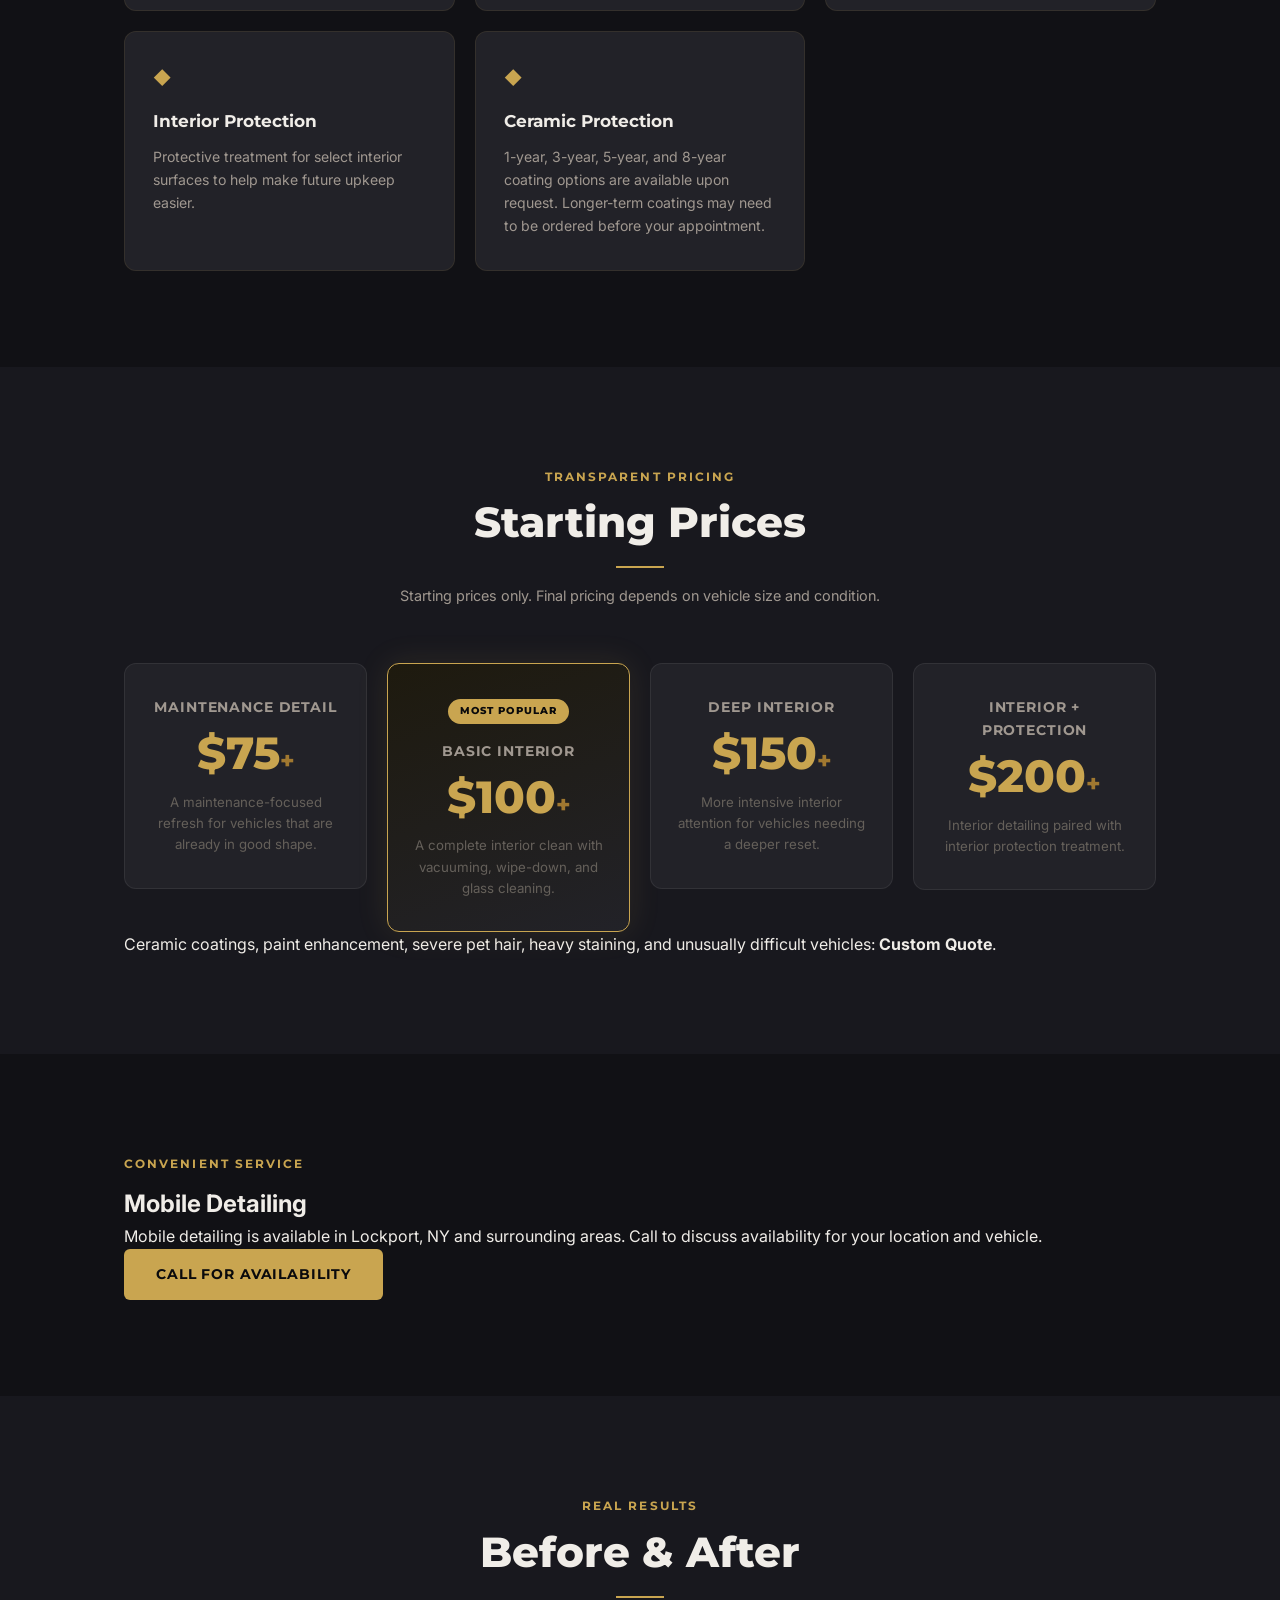
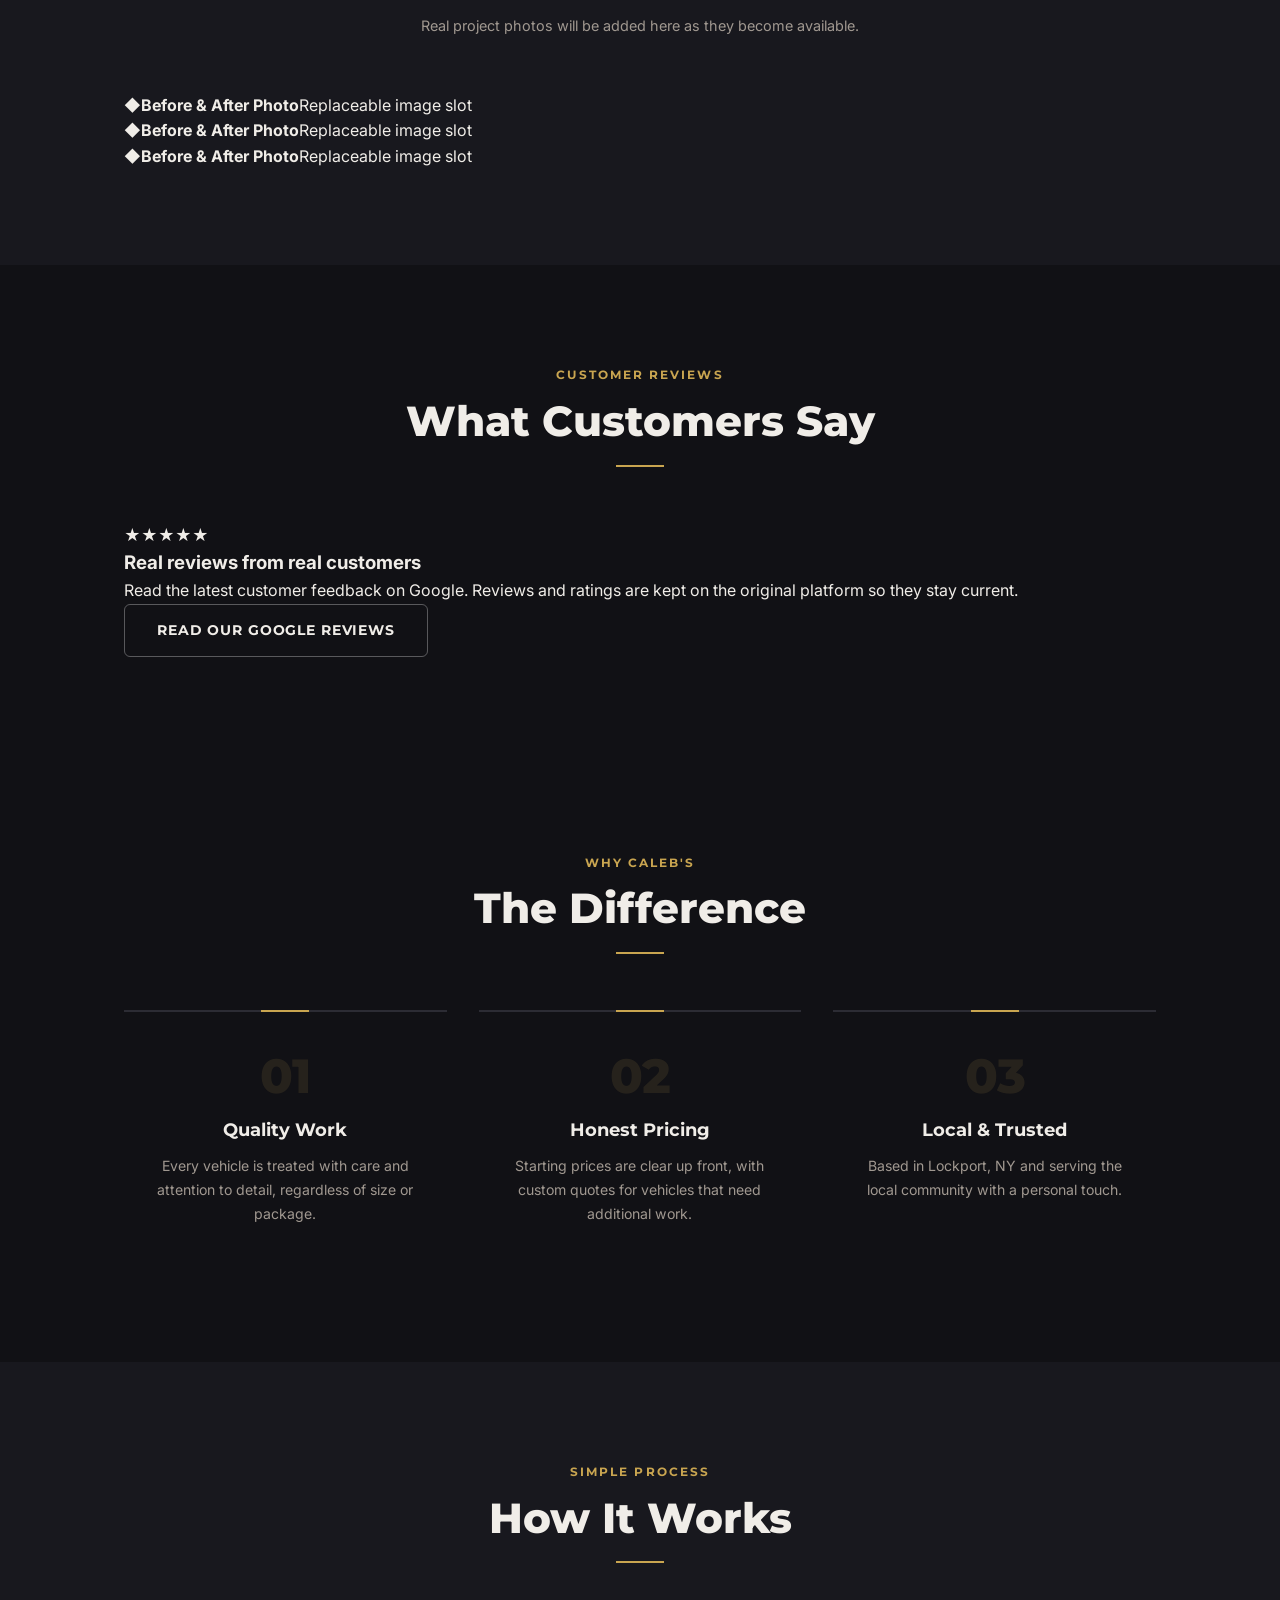
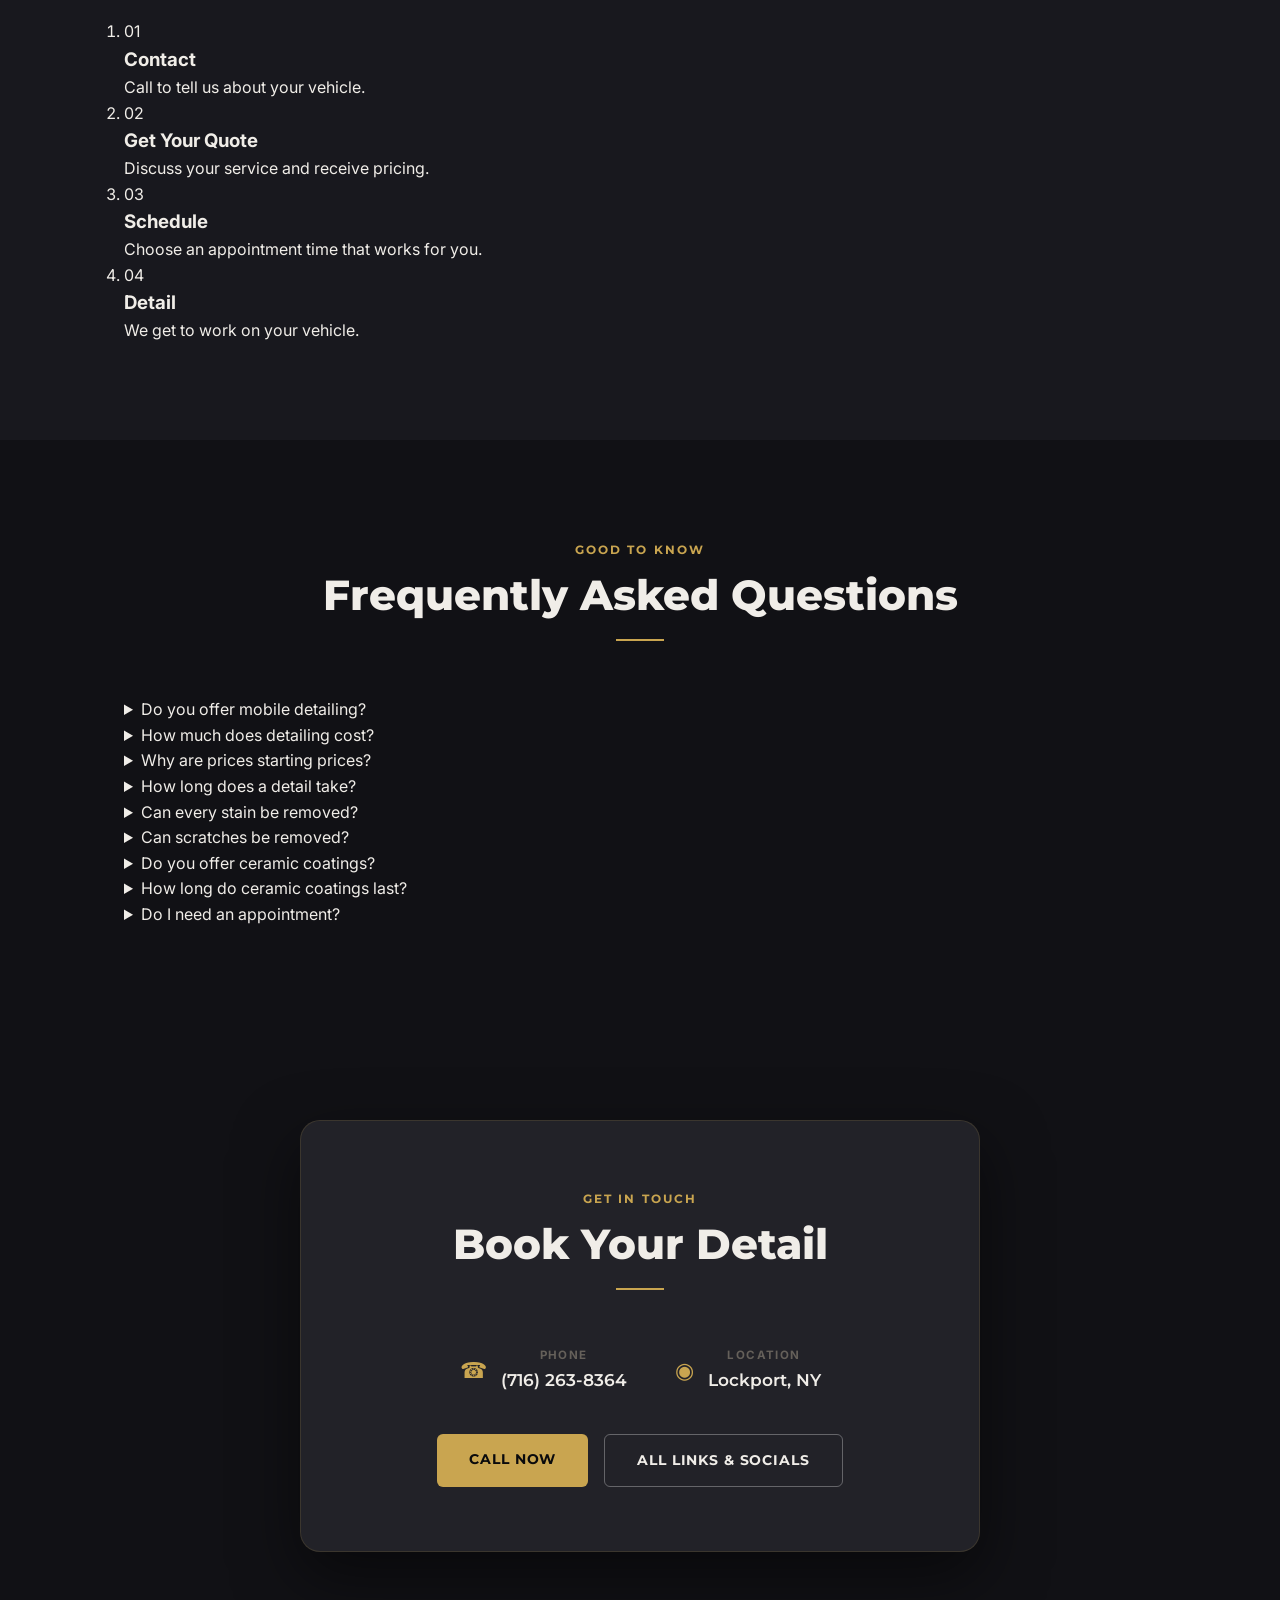
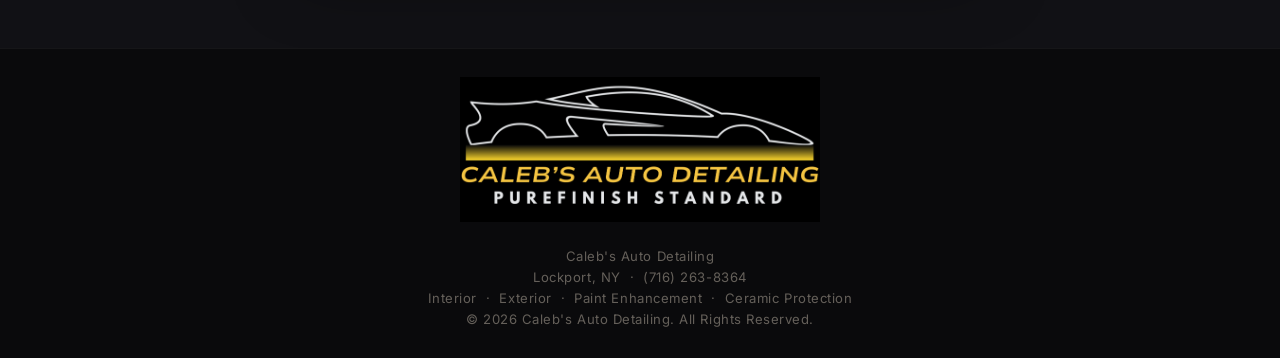
==== commit c1976d17: "Update index.html" ====
--- a/index.html
+++ b/index.html
@@ -31,6 +31,12 @@
         <a href="#services">Services</a>
         <a href="#pricing">Pricing</a>
         <a href="#contact">Contact</a>
+        <a class="nav-review"
+     href="https://g.page/r/Cba6g3mGWpLaEBE/review"
+     target="_blank"
+     rel="noopener">
+    ★ Leave a Review
+        </a>
       </nav>
       <a class="nav-cta" href="tel:+17162638364">&#9742; (716) 263-8364</a>
     </div>
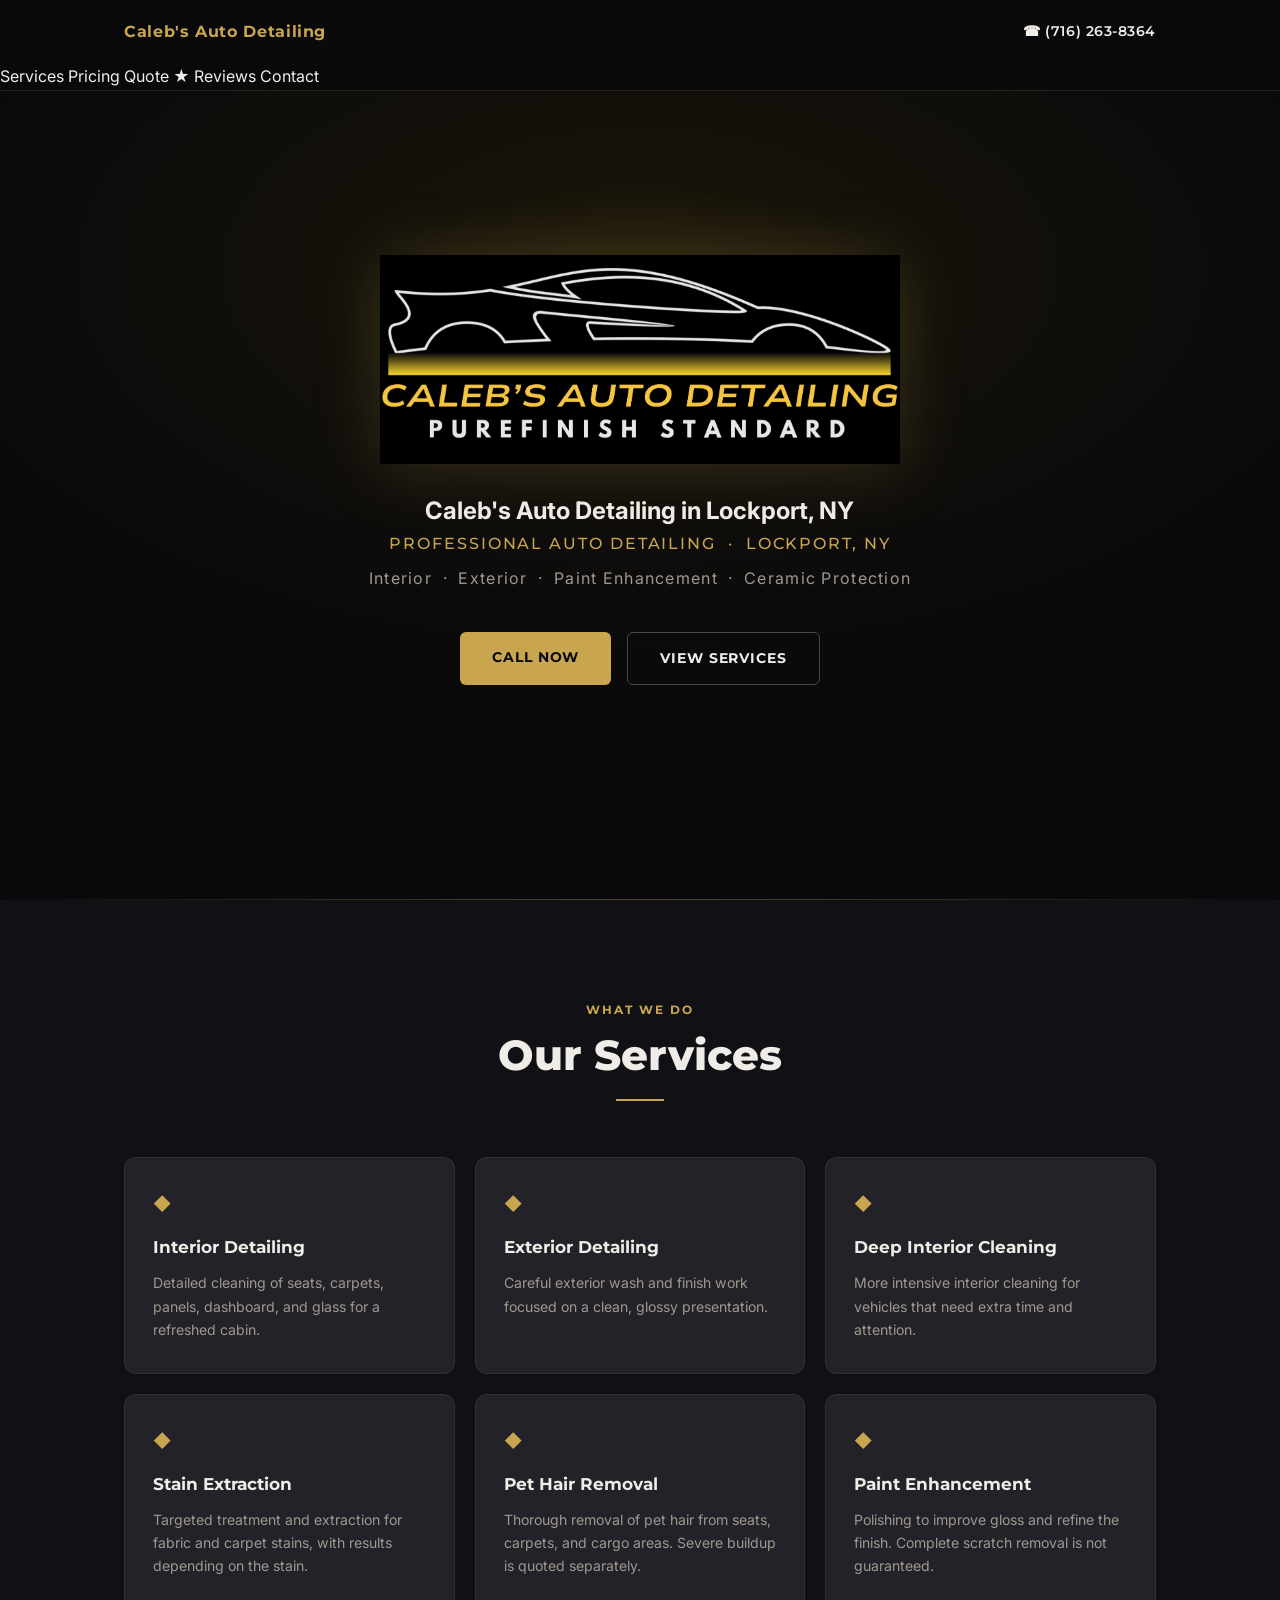
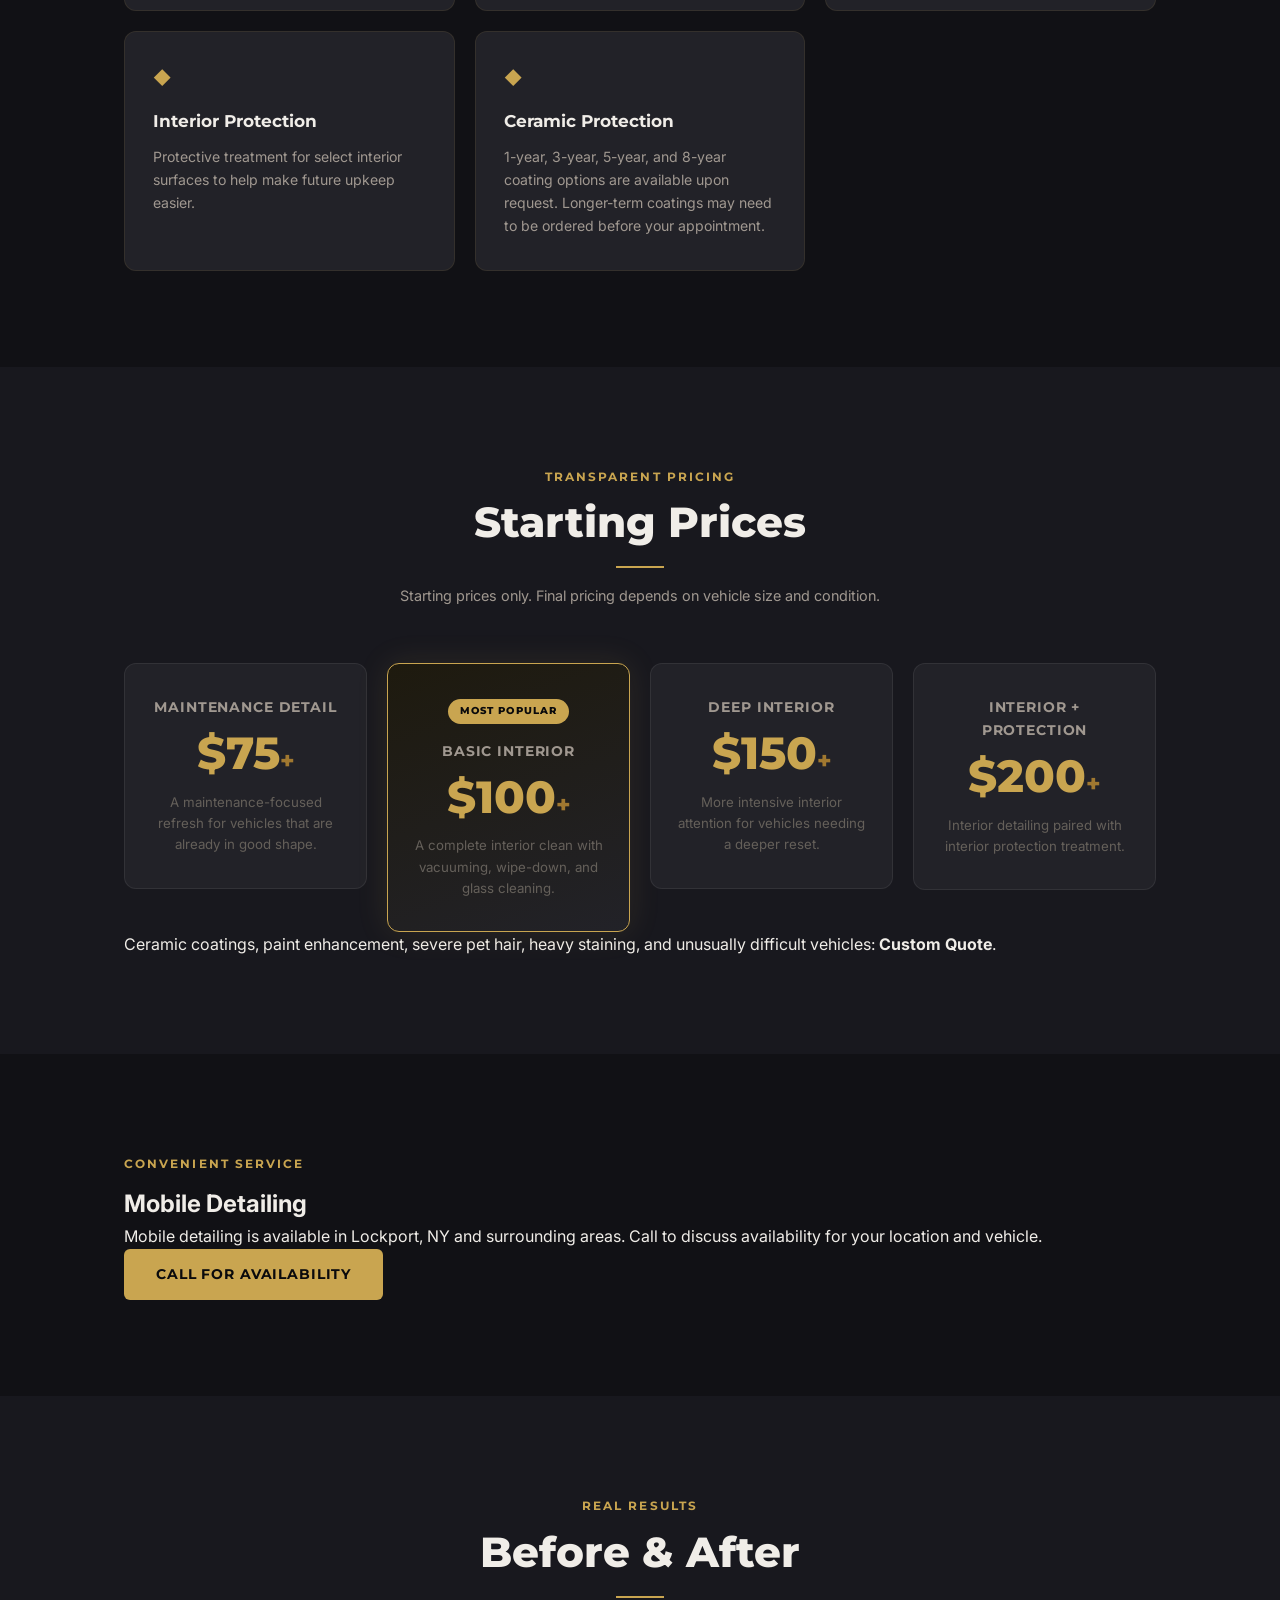
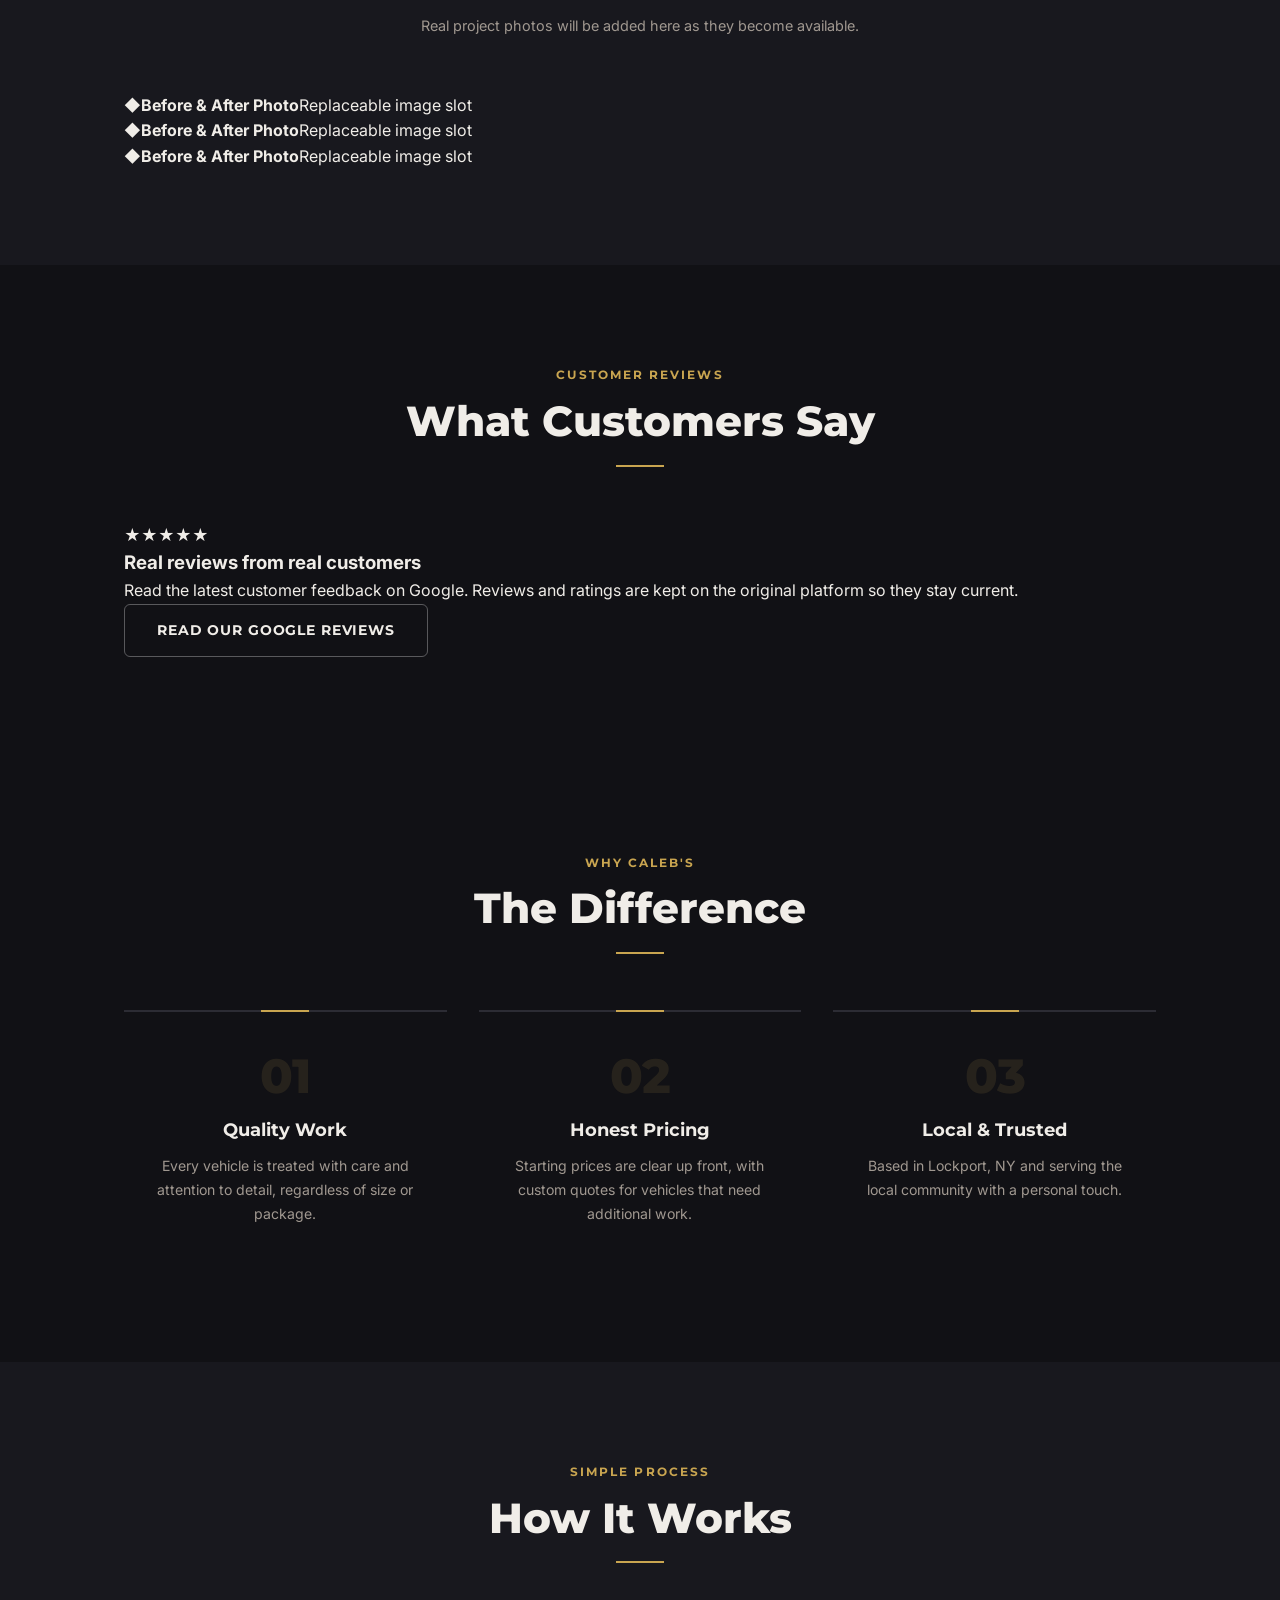
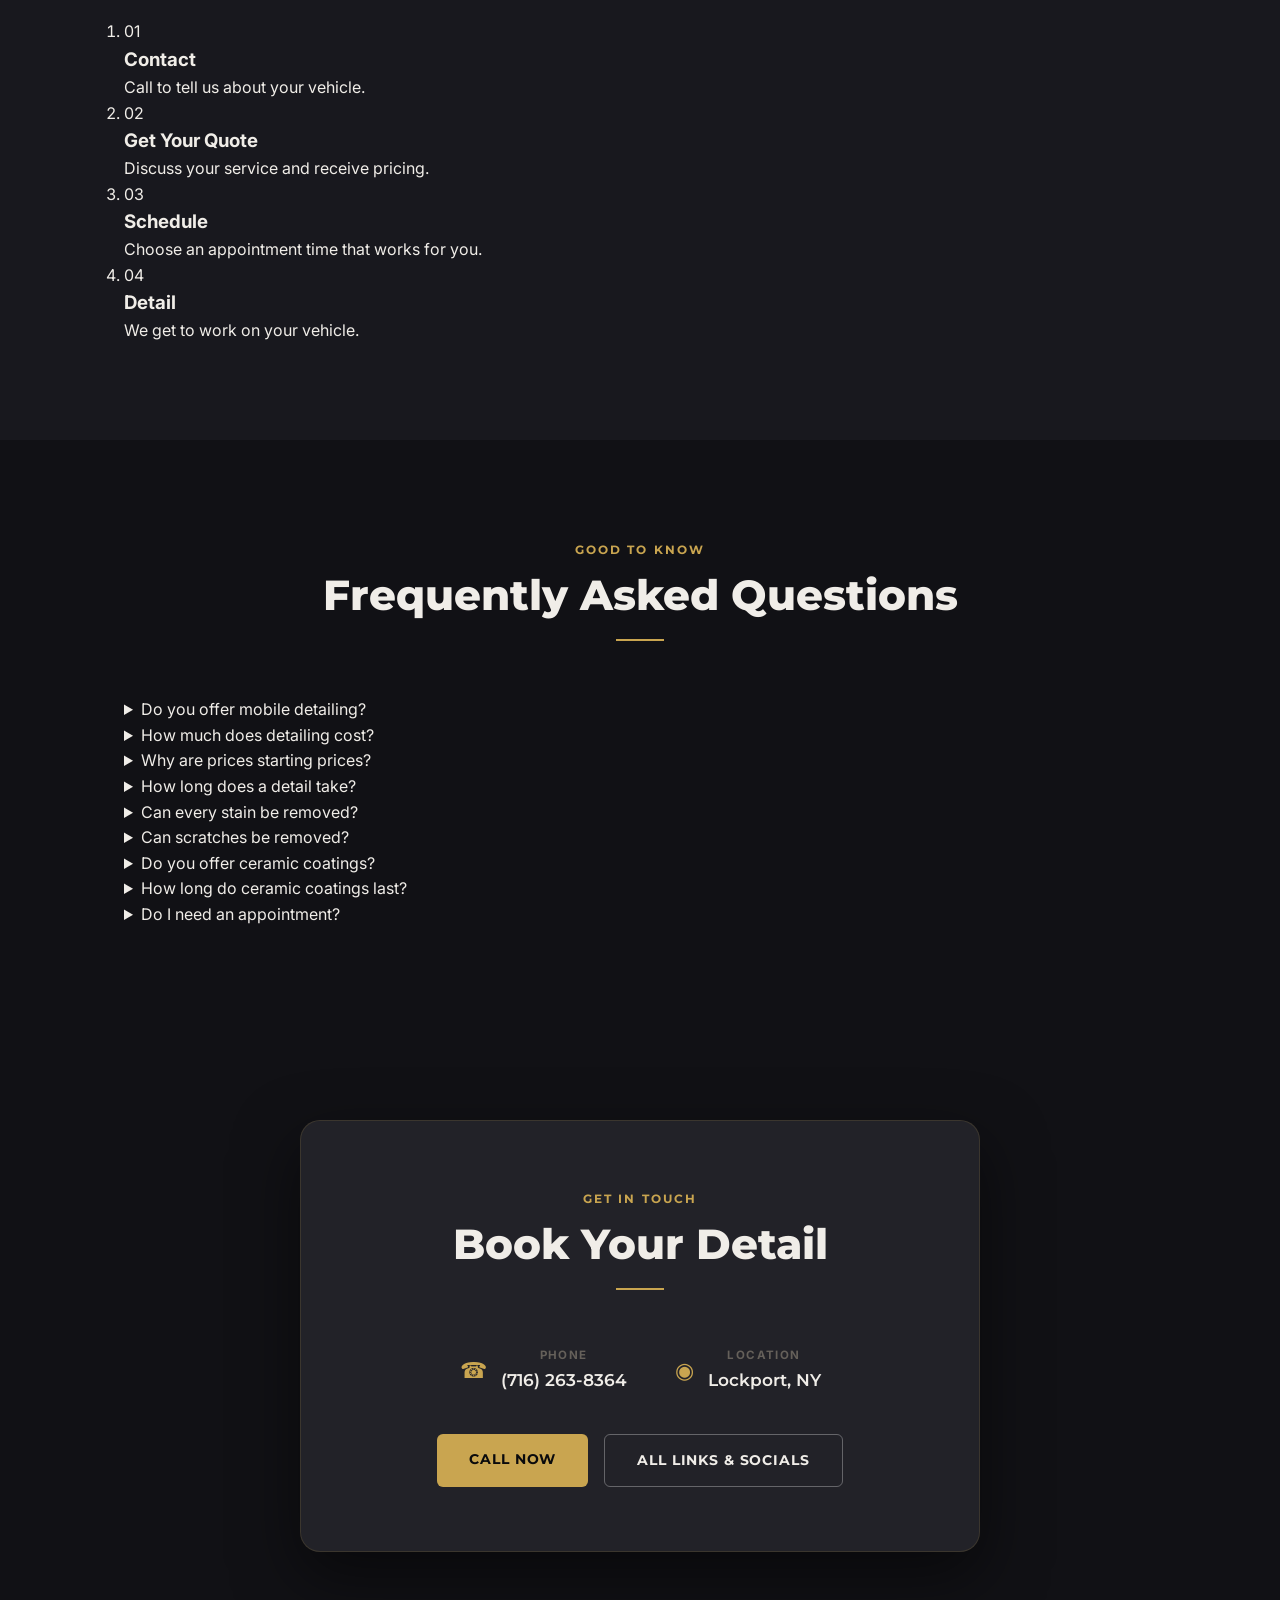
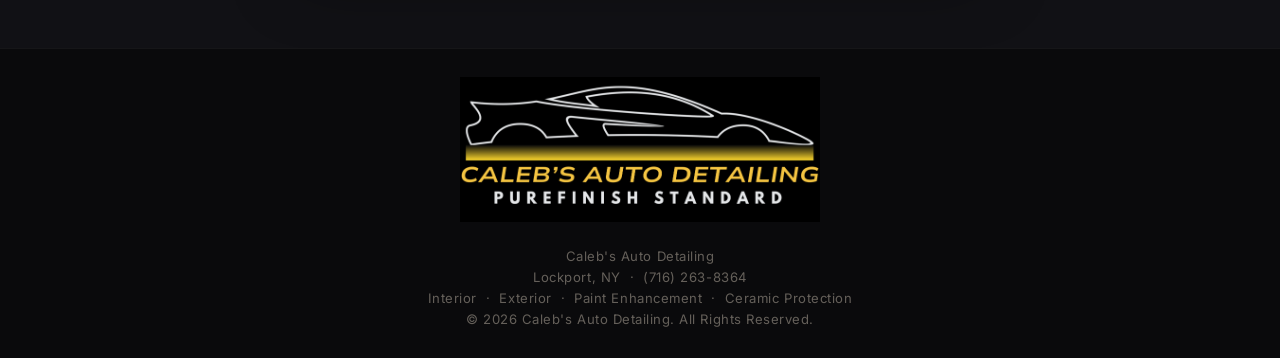
==== commit 931deb6e: "Update index.html" ====
--- a/index.html
+++ b/index.html
@@ -22,25 +22,33 @@
   }
   </script>
 </head>
-<body>
-
-  <header class="nav">
-    <div class="nav-inner">
-      <a class="nav-brand" href="#top">Caleb's Auto Detailing</a>
-      <nav class="nav-links" aria-label="Main navigation">
-        <a href="#services">Services</a>
-        <a href="#pricing">Pricing</a>
-        <a href="#contact">Contact</a>
-        <a class="nav-review"
-     href="https://g.page/r/Cba6g3mGWpLaEBE/review"
-     target="_blank"
-     rel="noopener">
-    ★ Leave a Review
-        </a>
-      </nav>
-      <a class="nav-cta" href="tel:+17162638364">&#9742; (716) 263-8364</a>
-    </div>
-  </header>
+<header class="nav">
+
+  <div class="nav-inner">
+    <a class="nav-brand" href="#top">
+      Caleb's Auto Detailing
+    </a>
+
+    <a class="nav-cta" href="tel:+17162638364">
+      ☎ (716) 263-8364
+    </a>
+  </div>
+
+  <nav class="nav-tabs" aria-label="Main navigation">
+    <a href="#services">Services</a>
+    <a href="#pricing">Pricing</a>
+    <a href="#contact">Quote</a>
+
+    <a href="https://g.page/r/Cba6g3mGWpLaEBE/review"
+       target="_blank"
+       rel="noopener">
+      ★ Reviews
+    </a>
+
+    <a href="#contact">Contact</a>
+  </nav>
+
+</header>
 
   <main id="top">
     <section class="hero" aria-labelledby="hero-heading">
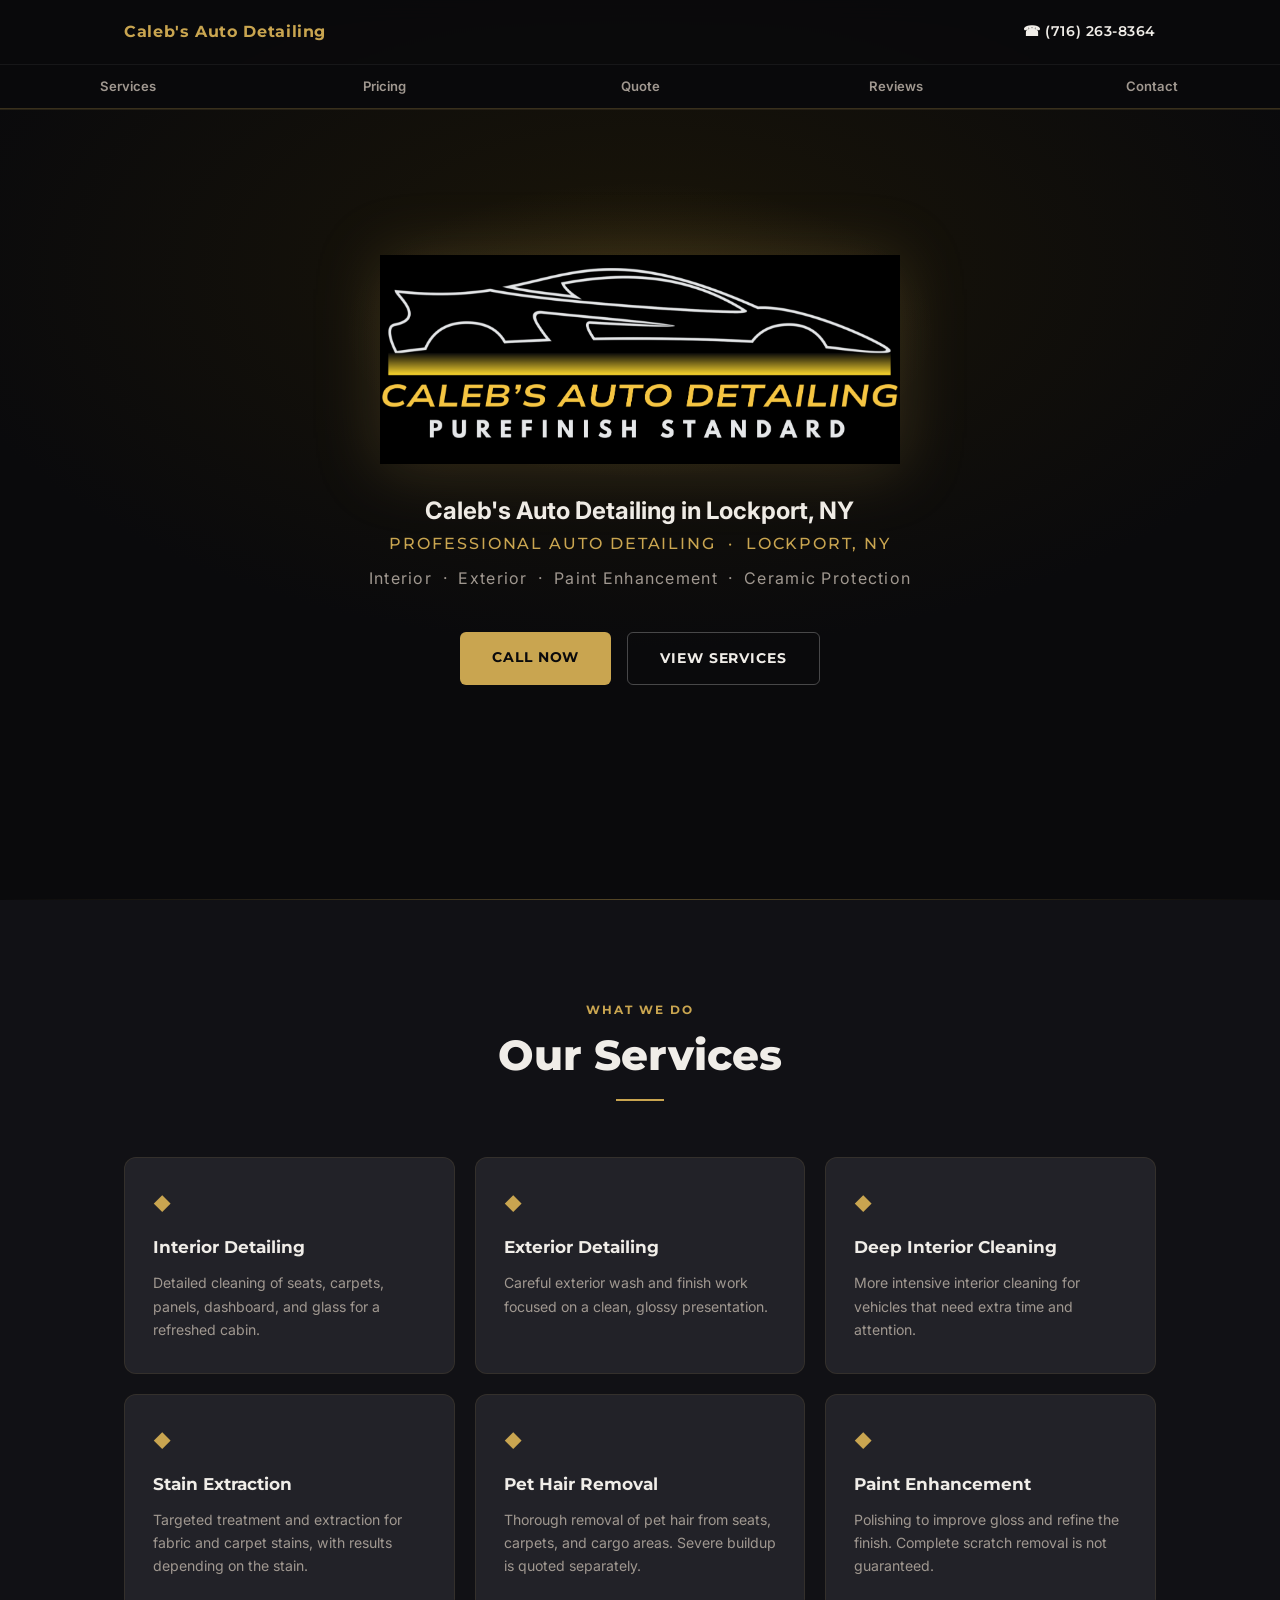
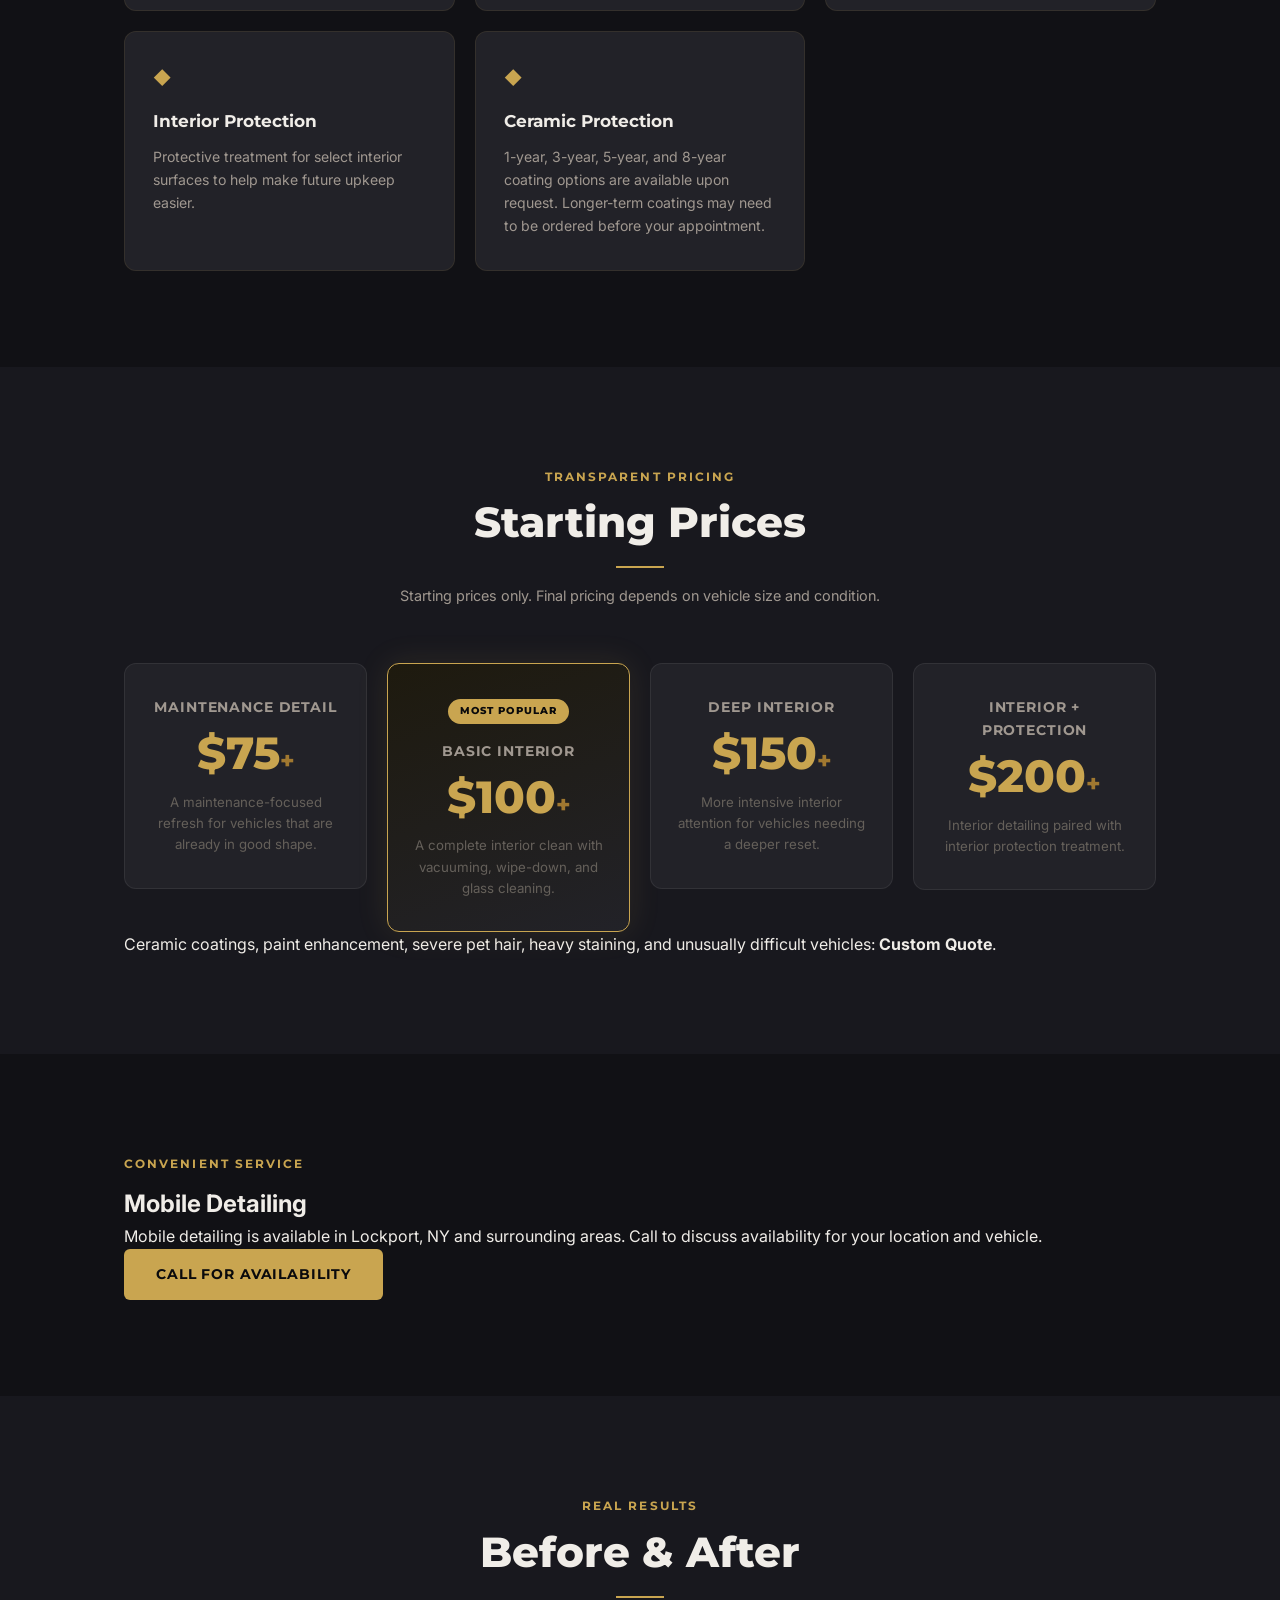
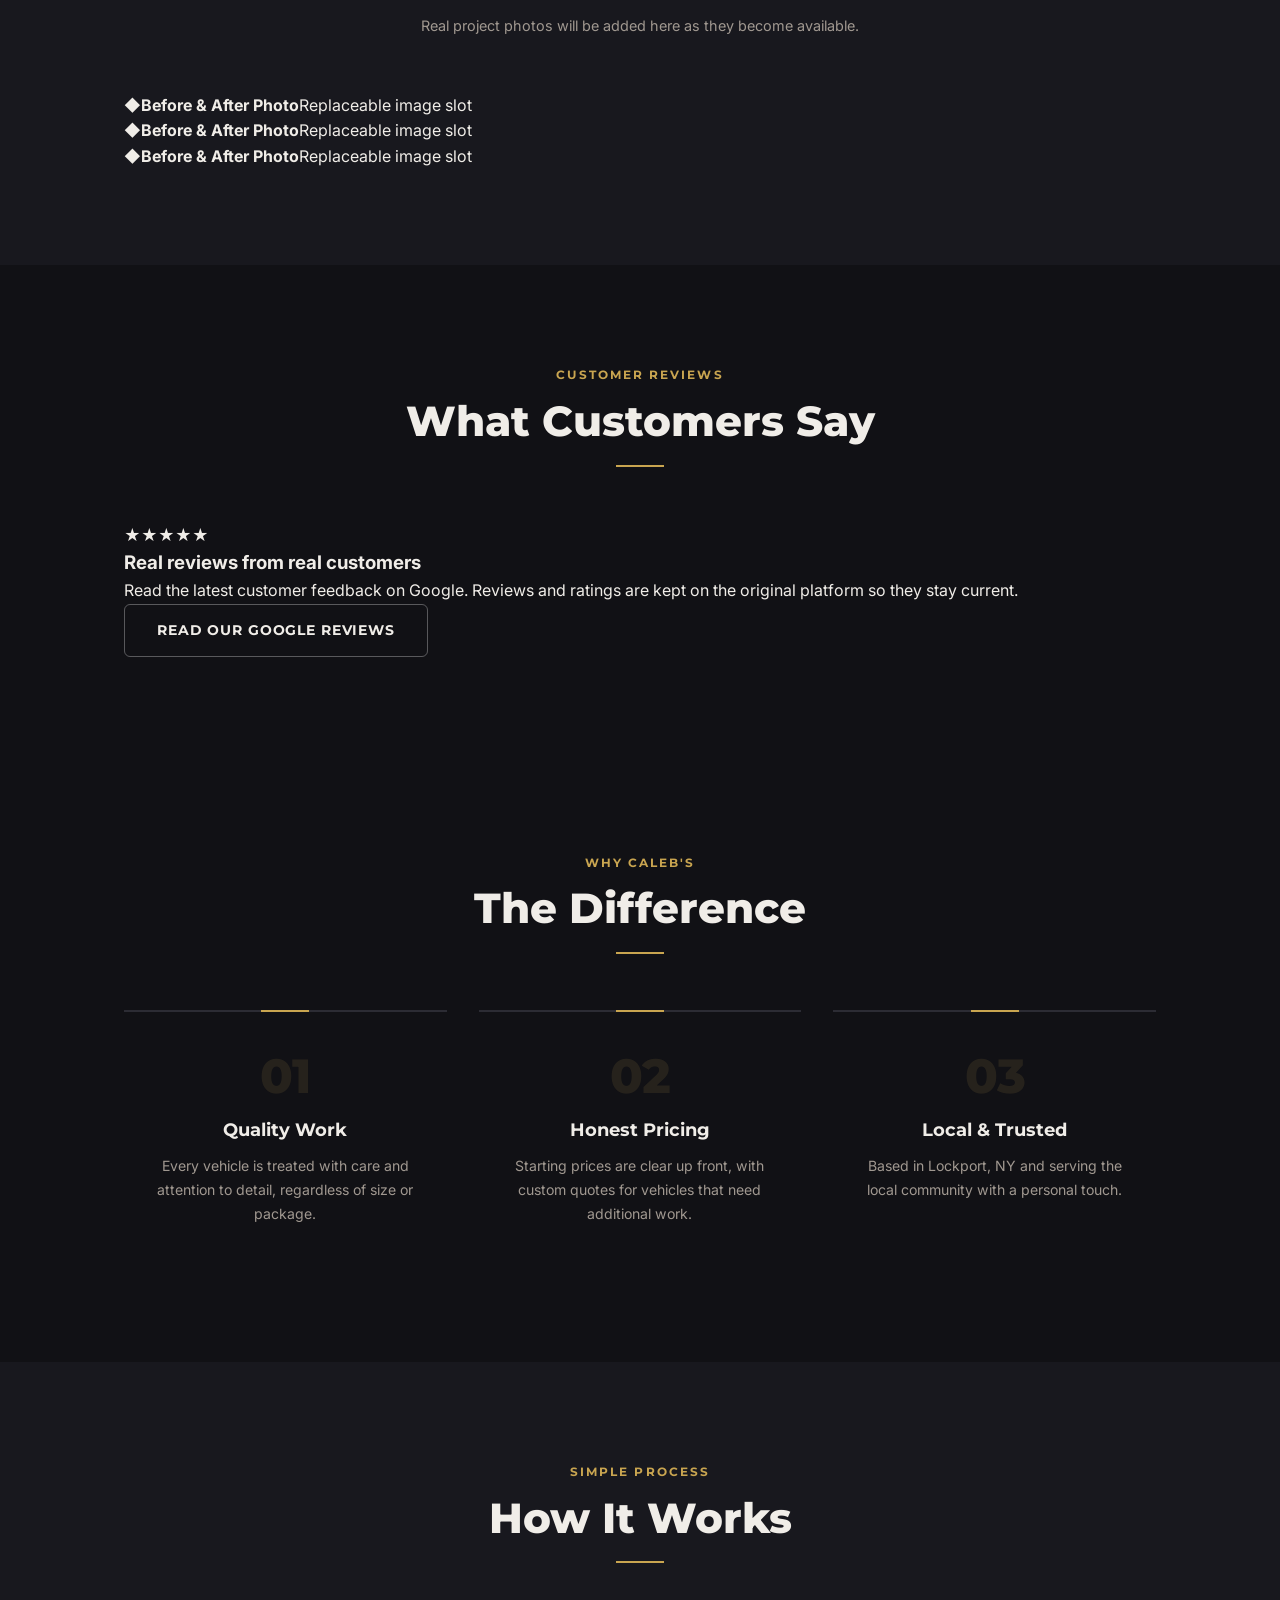
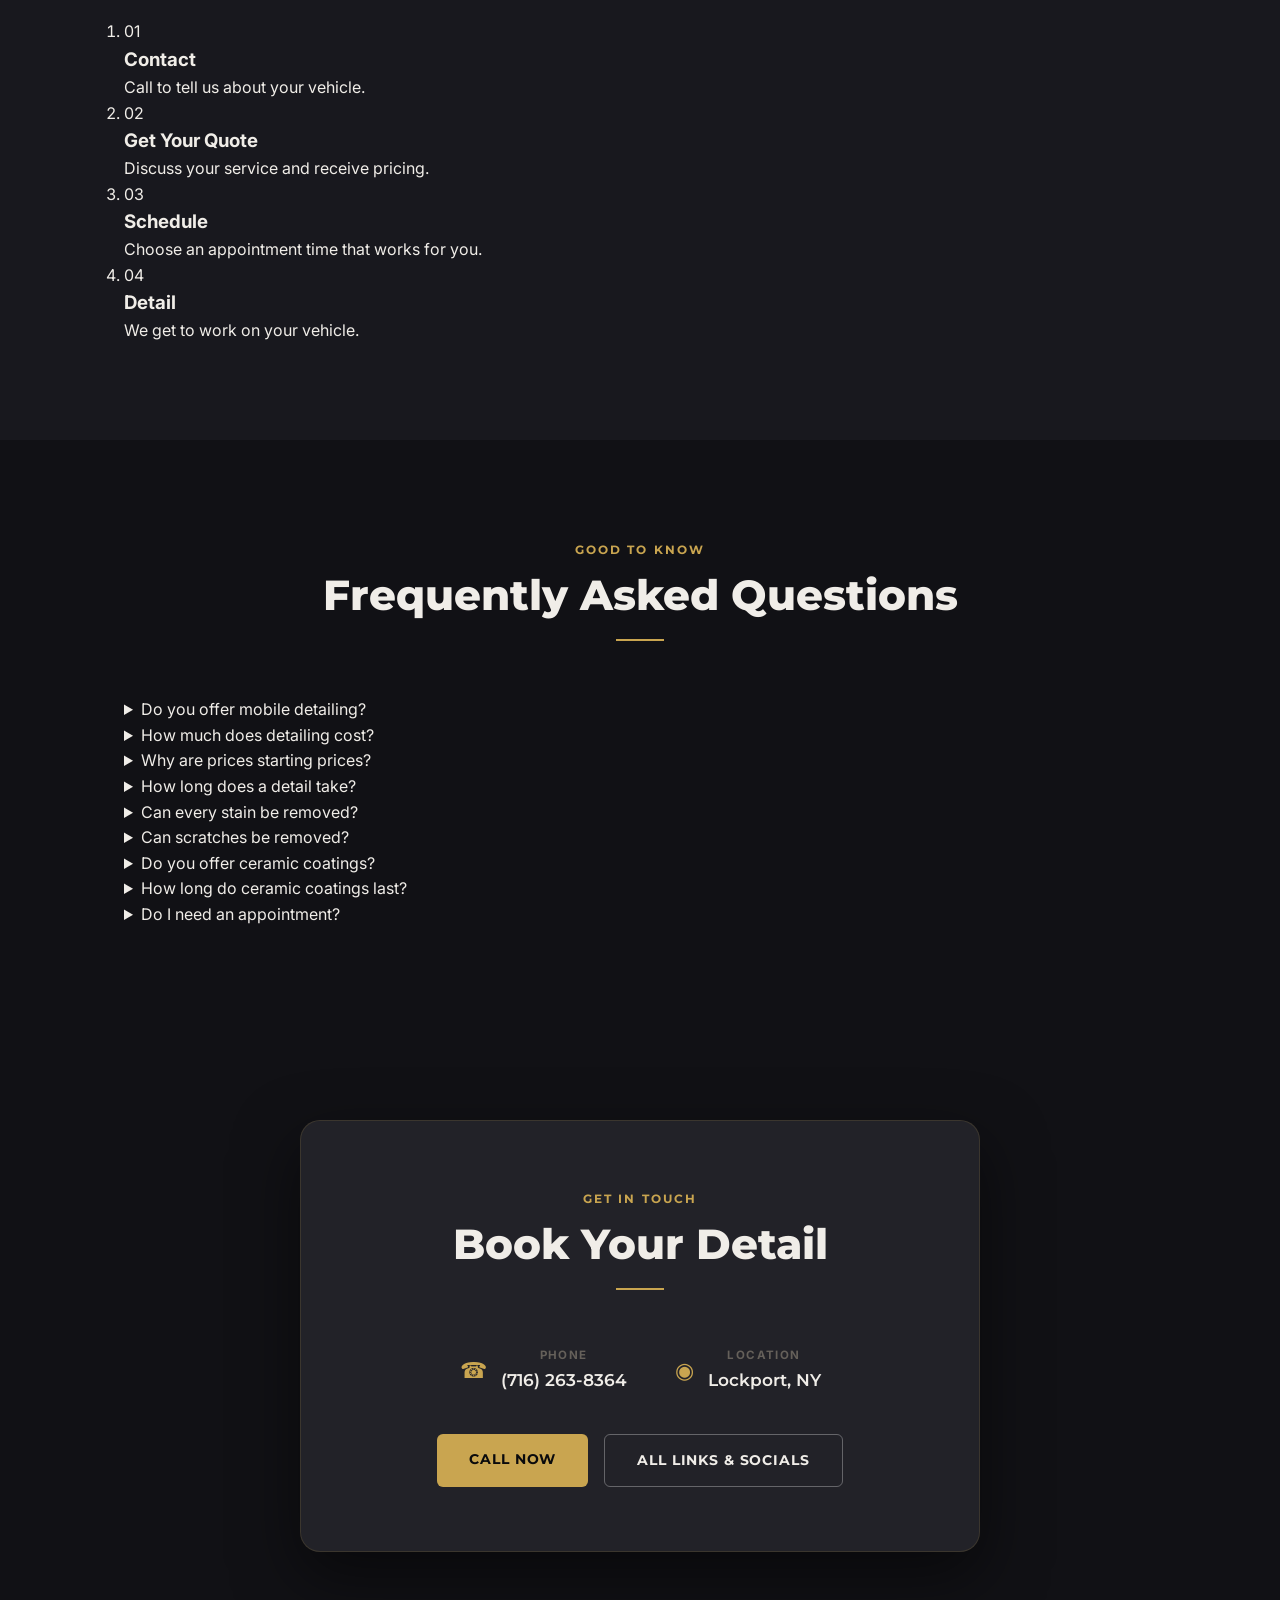
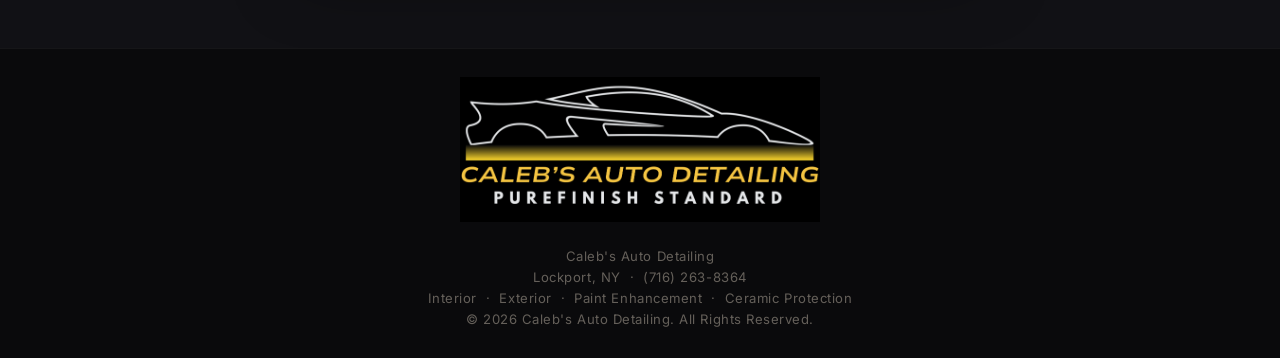
==== commit 12ea1fde: "Update index.html" ====
--- a/index.html
+++ b/index.html
@@ -22,6 +22,9 @@
   }
   </script>
 </head>
+
+<body>
+  
 <header class="nav">
 
   <div class="nav-inner">
@@ -42,7 +45,7 @@
     <a href="https://g.page/r/Cba6g3mGWpLaEBE/review"
        target="_blank"
        rel="noopener">
-      ★ Reviews
+       Reviews
     </a>
 
     <a href="#contact">Contact</a>
--- a/style.css
+++ b/style.css
@@ -110,6 +110,34 @@
   justify-content: space-between;
 }
 
+.nav-tabs {
+  width: 100%;
+  display: grid;
+  grid-template-columns: repeat(5, 1fr);
+  align-items: center;
+  background: rgba(10, 10, 12, 0.98);
+  border-top: 1px solid rgba(255, 255, 255, 0.06);
+  border-bottom: 1px solid rgba(201, 165, 80, 0.25);
+}
+
+.nav-tabs a {
+  display: flex;
+  align-items: center;
+  justify-content: center;
+  min-width: 0;
+  padding: 11px 2px;
+  text-align: center;
+  color: var(--text-secondary);
+  font-size: 0.82rem;
+  font-weight: 600;
+  white-space: nowrap;
+}
+
+.nav-tabs a:hover {
+  color: var(--gold);
+  background: rgba(201, 165, 80, 0.06);
+}
+
 .nav-brand {
   font-family: 'Montserrat', sans-serif;
   font-weight: 700;
@@ -652,4 +680,13 @@
   .nav-brand {
     font-size: 0.88rem;
   }
-}
+   
+ .nav-tabs a {
+  font-size: 0.72rem;
+  padding: 10px 1px;
+ }
+
+ .nav-inner {
+  padding: 0 14px;
+ }
+}
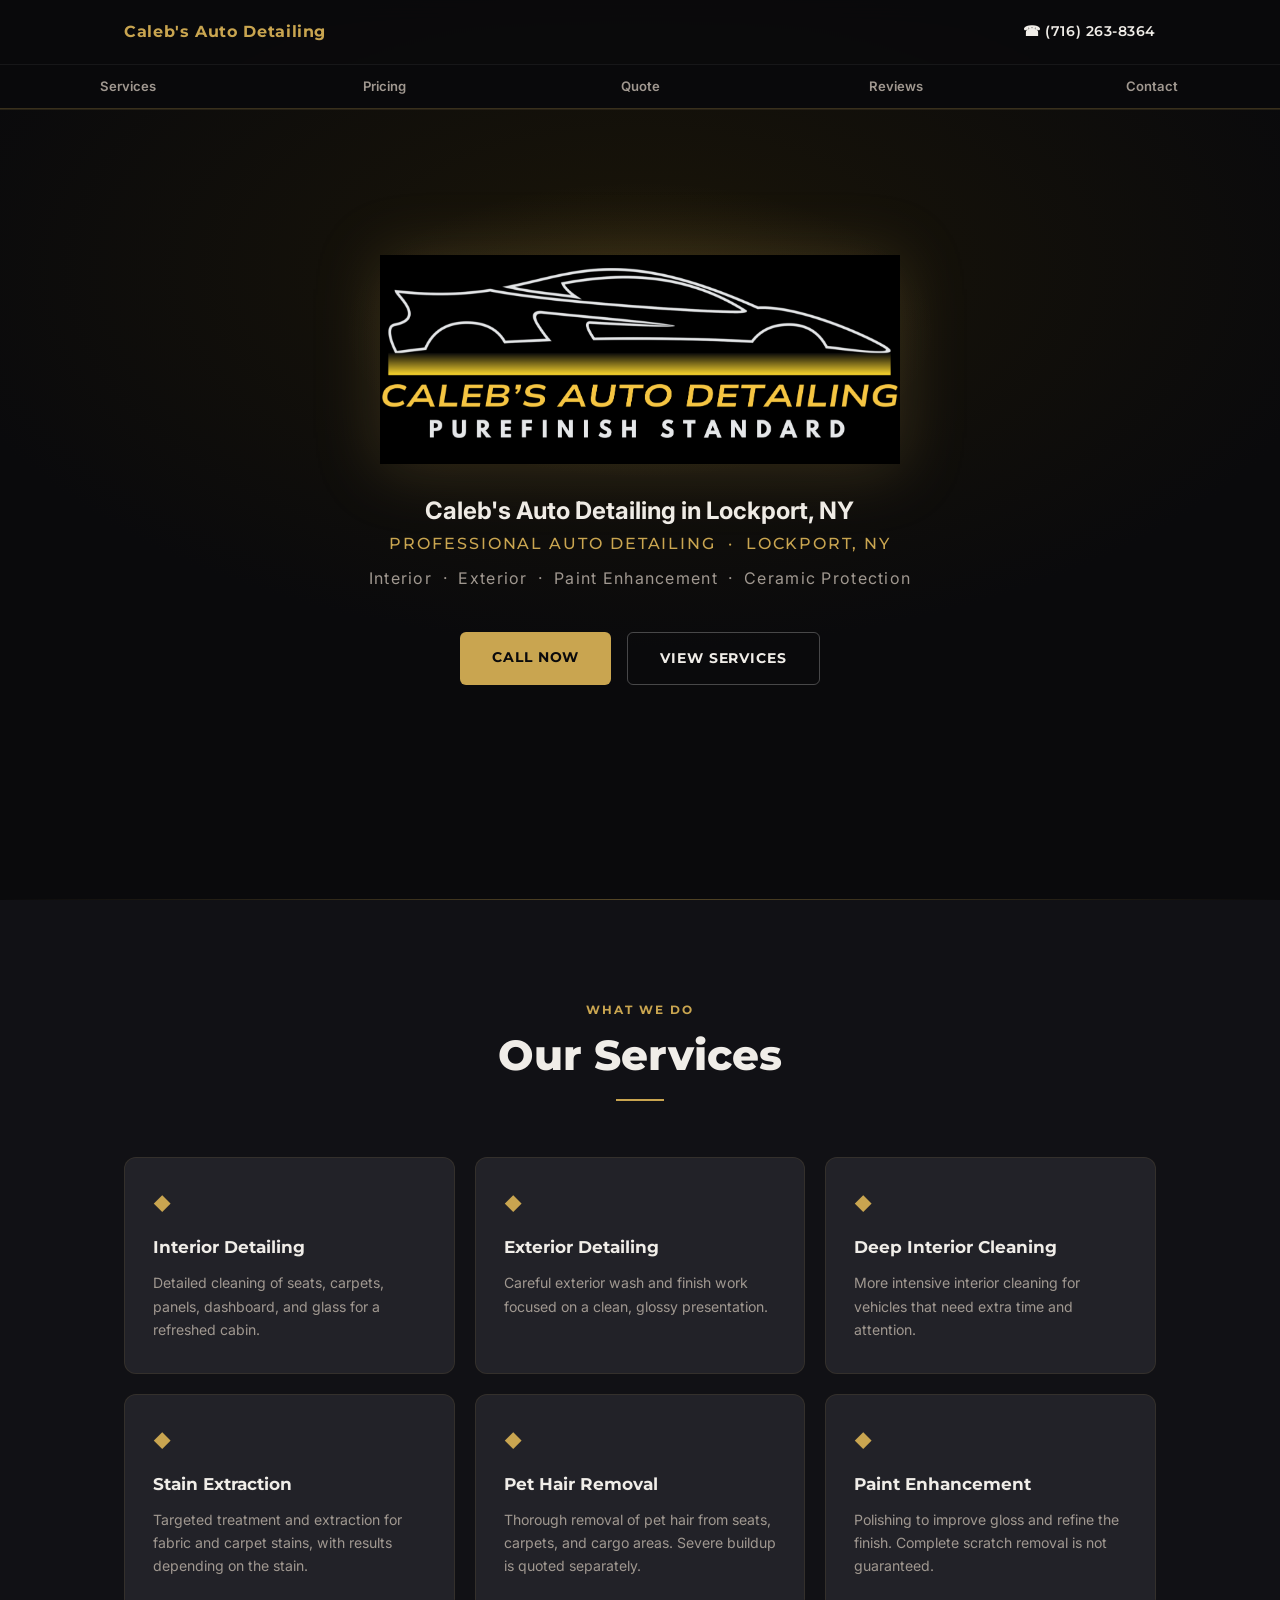
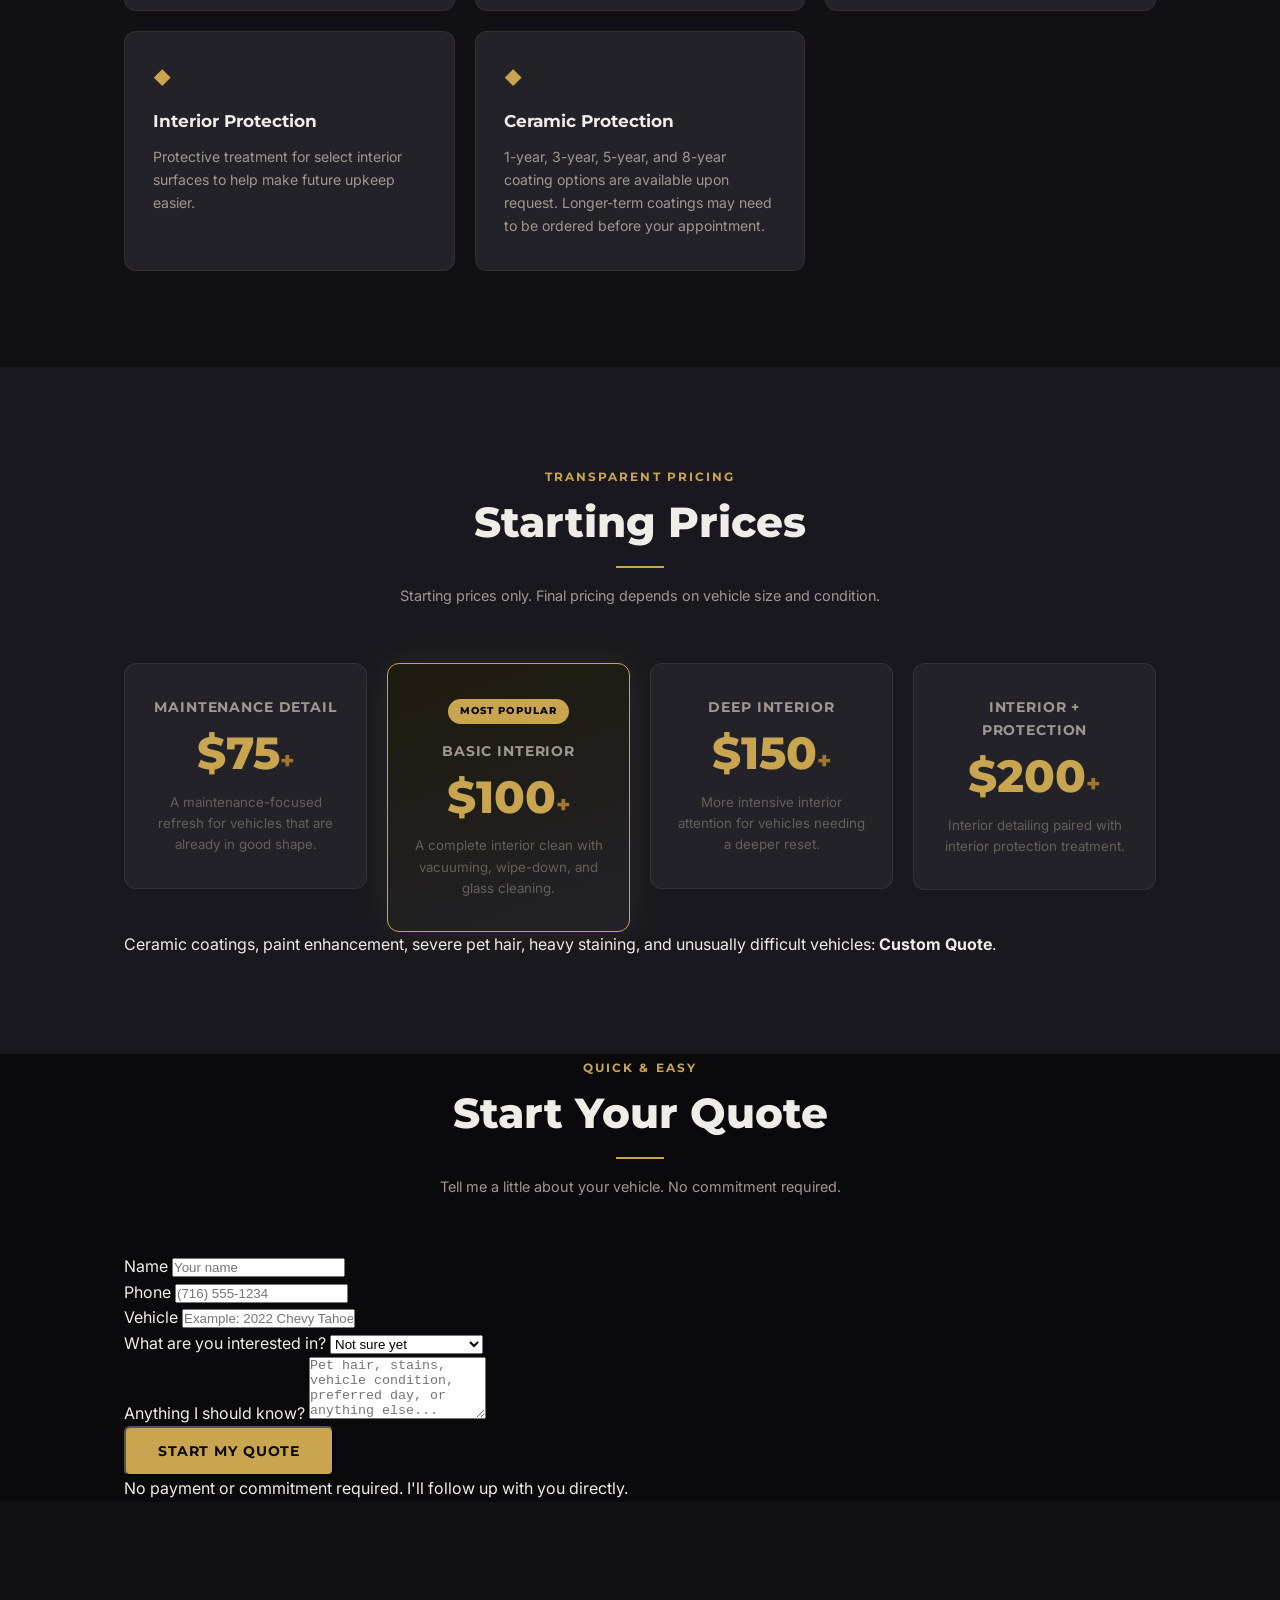
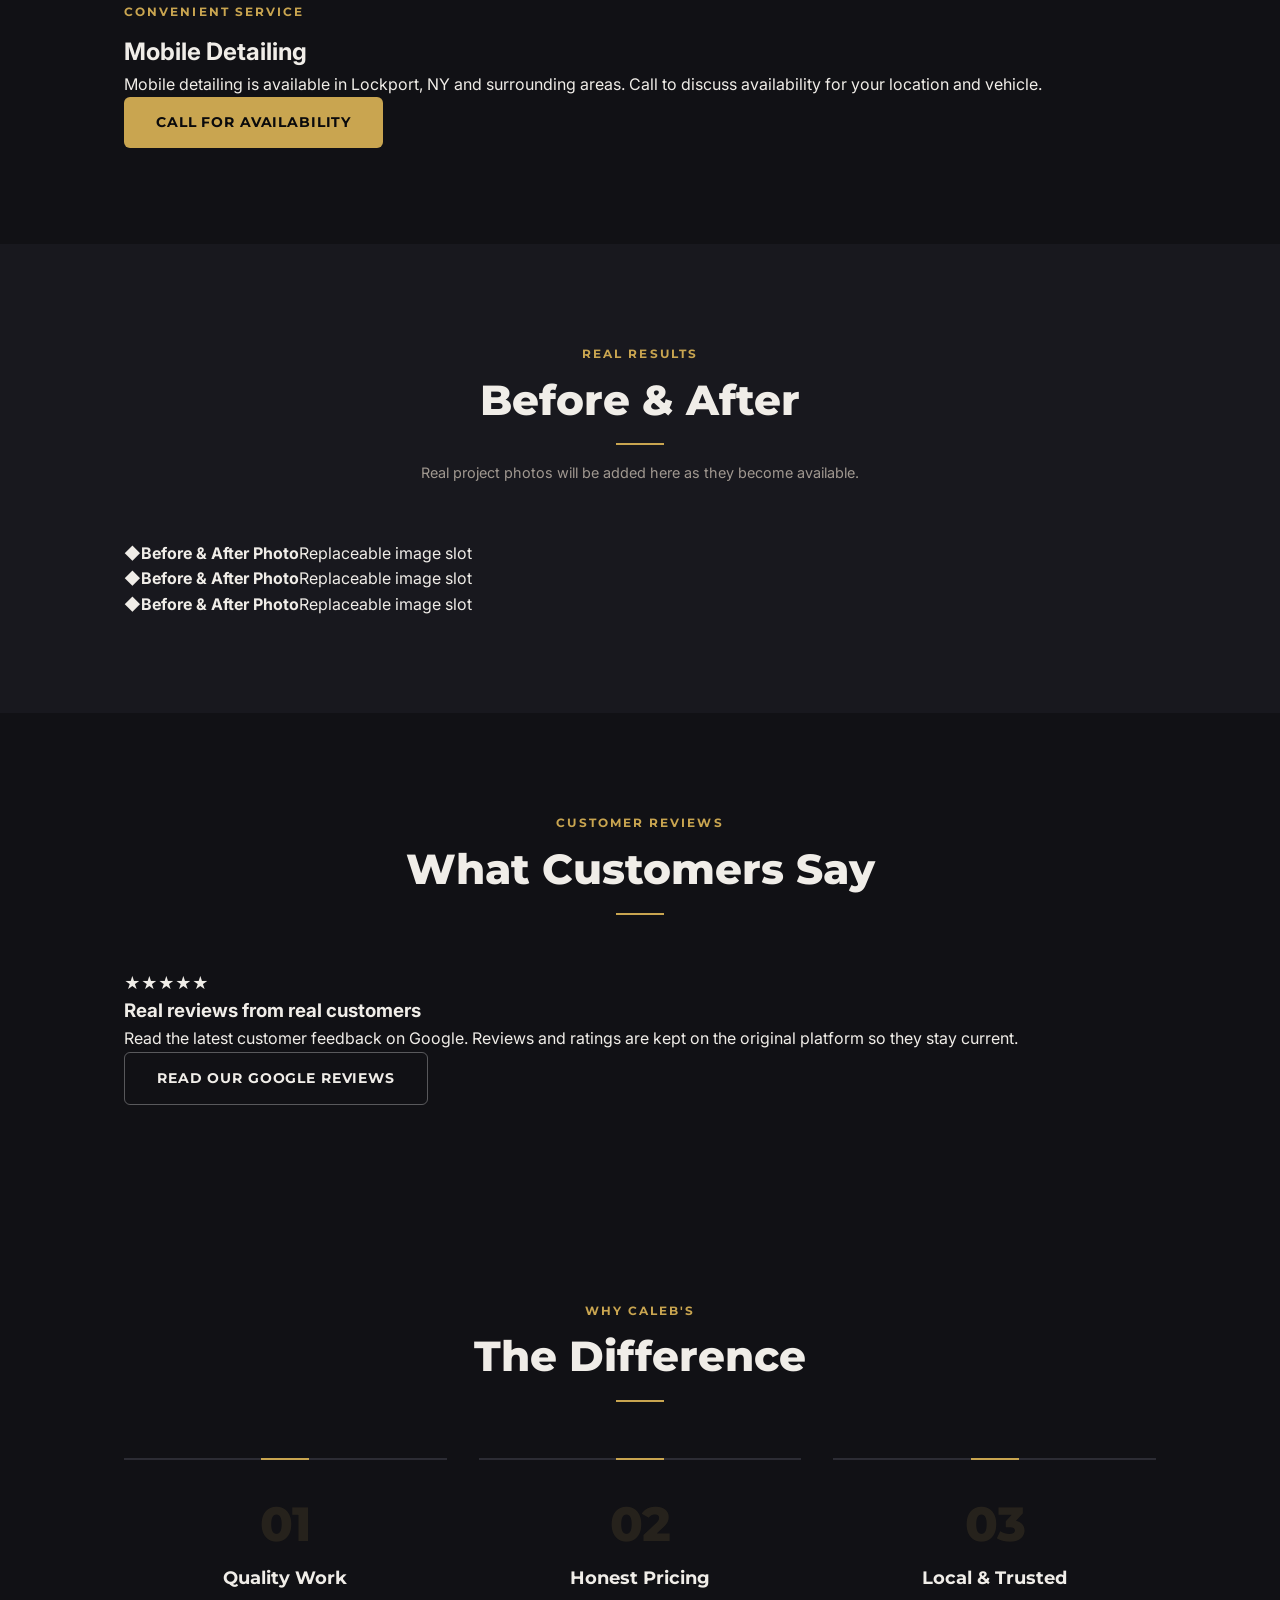
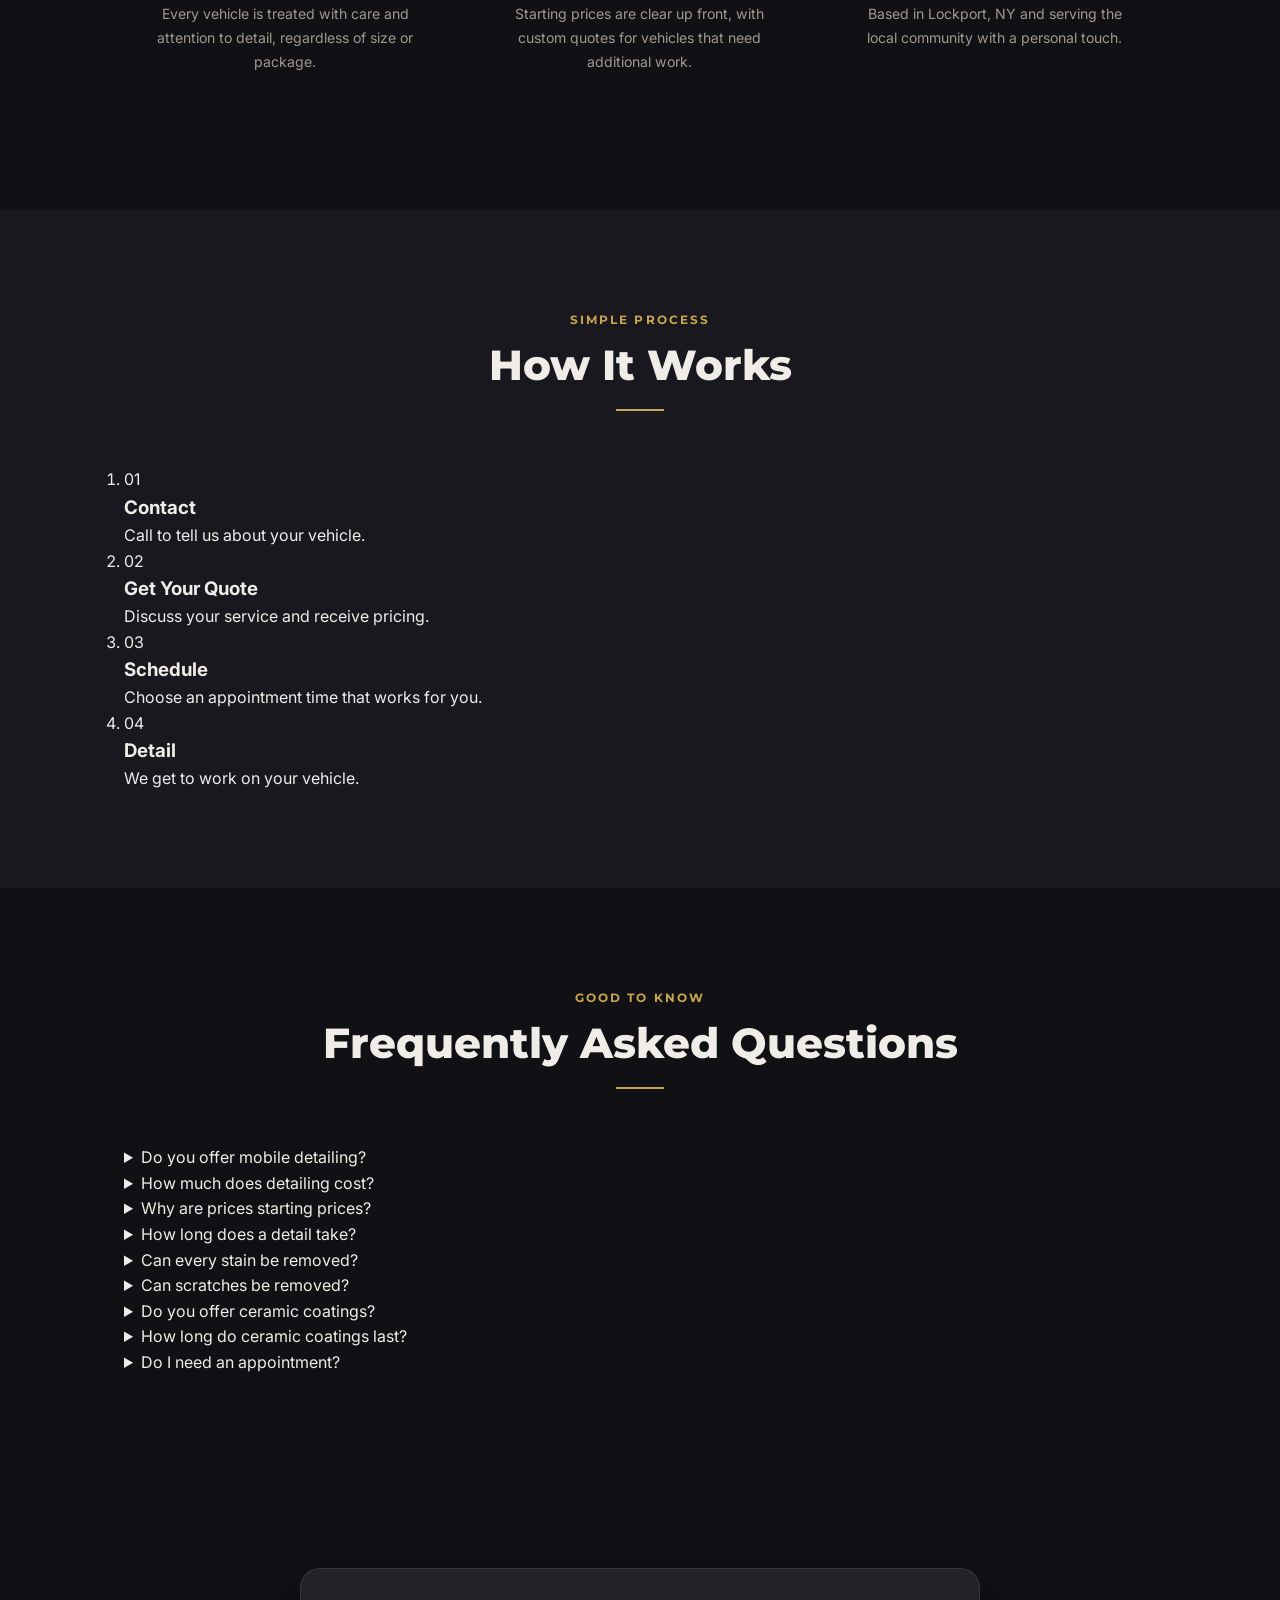
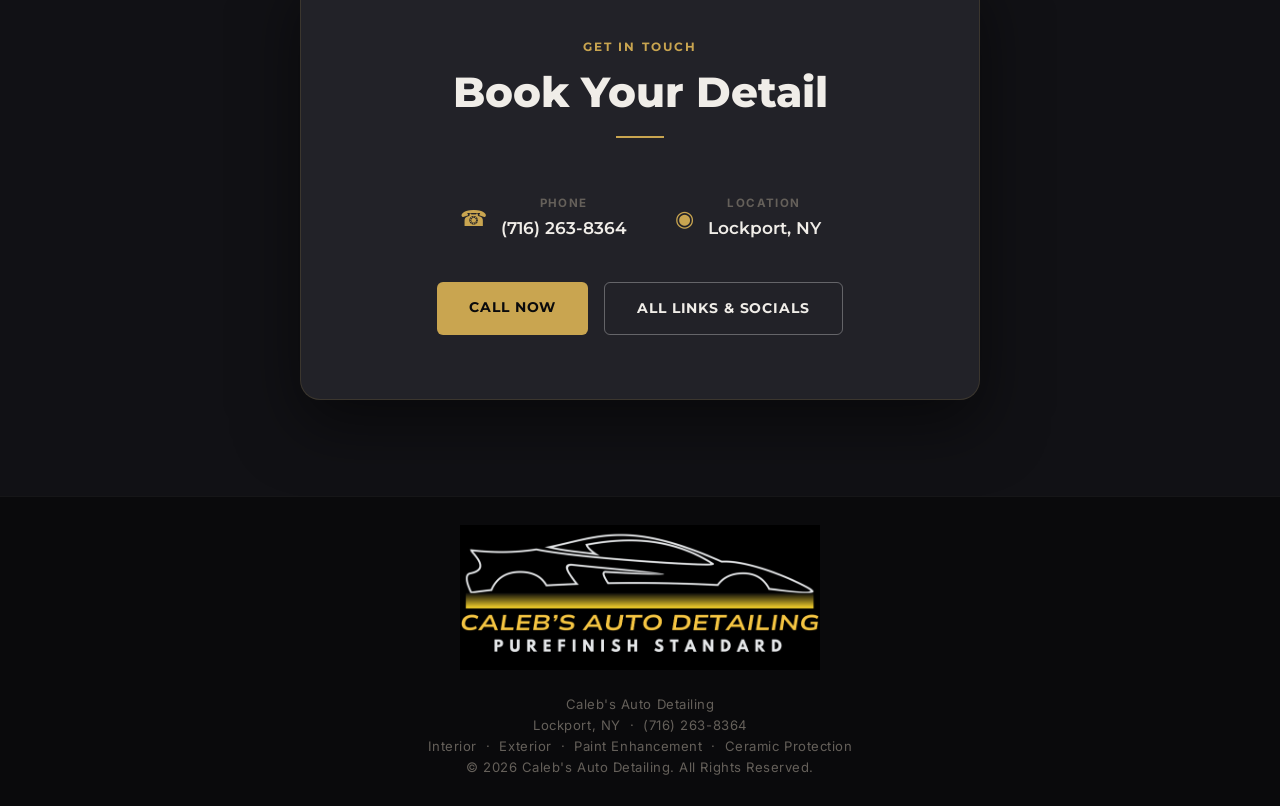
==== commit be0ea1c2: "Update index.html" ====
--- a/index.html
+++ b/index.html
@@ -40,7 +40,7 @@
   <nav class="nav-tabs" aria-label="Main navigation">
     <a href="#services">Services</a>
     <a href="#pricing">Pricing</a>
-    <a href="#contact">Quote</a>
+    <a href="#quote">Quote</a>
 
     <a href="https://g.page/r/Cba6g3mGWpLaEBE/review"
        target="_blank"
@@ -157,8 +157,89 @@
         <p class="pricing-custom">Ceramic coatings, paint enhancement, severe pet hair, heavy staining, and unusually difficult vehicles: <strong>Custom Quote</strong>.</p>
       </div>
     </section>
-
-    <section class="section-dark mobile-section" id="mobile" aria-labelledby="mobile-heading">
+ <section class="quote-section anchor-target" id="quote">
+  <div class="container">
+
+    <div class="section-header">
+      <span class="label">Quick & Easy</span>
+      <h2>Start Your Quote</h2>
+      <div class="divider"></div>
+      <p class="section-note">
+        Tell me a little about your vehicle. No commitment required.
+      </p>
+    </div>
+
+    <form class="quote-form" id="quoteForm">
+
+      <div class="quote-row">
+        <div class="quote-field">
+          <label for="quoteName">Name</label>
+          <input
+            type="text"
+            id="quoteName"
+            name="name"
+            placeholder="Your name"
+            required>
+        </div>
+
+        <div class="quote-field">
+          <label for="quotePhone">Phone</label>
+          <input
+            type="tel"
+            id="quotePhone"
+            name="phone"
+            placeholder="(716) 555-1234"
+            required>
+        </div>
+      </div>
+
+      <div class="quote-field">
+        <label for="quoteVehicle">Vehicle</label>
+        <input
+          type="text"
+          id="quoteVehicle"
+          name="vehicle"
+          placeholder="Example: 2022 Chevy Tahoe">
+      </div>
+
+      <div class="quote-field">
+        <label for="quoteService">What are you interested in?</label>
+
+        <select id="quoteService" name="service">
+          <option value="">Not sure yet</option>
+          <option>Interior Detailing</option>
+          <option>Exterior Detailing</option>
+          <option>Full Detail</option>
+          <option>Paint Enhancement</option>
+          <option>Ceramic Coating</option>
+          <option>Maintenance Detail</option>
+          <option>Other / Custom Quote</option>
+        </select>
+      </div>
+
+      <div class="quote-field">
+        <label for="quoteMessage">Anything I should know?</label>
+        <textarea
+          id="quoteMessage"
+          name="message"
+          rows="4"
+          placeholder="Pet hair, stains, vehicle condition, preferred day, or anything else..."></textarea>
+      </div>
+
+      <button type="submit" class="btn btn-primary quote-submit">
+        START MY QUOTE
+      </button>
+
+      <p class="quote-small">
+        No payment or commitment required. I'll follow up with you directly.
+      </p>
+
+    </form>
+
+  </div>
+ </section>
+
+  <section class="section-dark mobile-section" id="mobile" aria-labelledby="mobile-heading">
       <div class="container">
         <div class="mobile-detailing-card">
           <div>
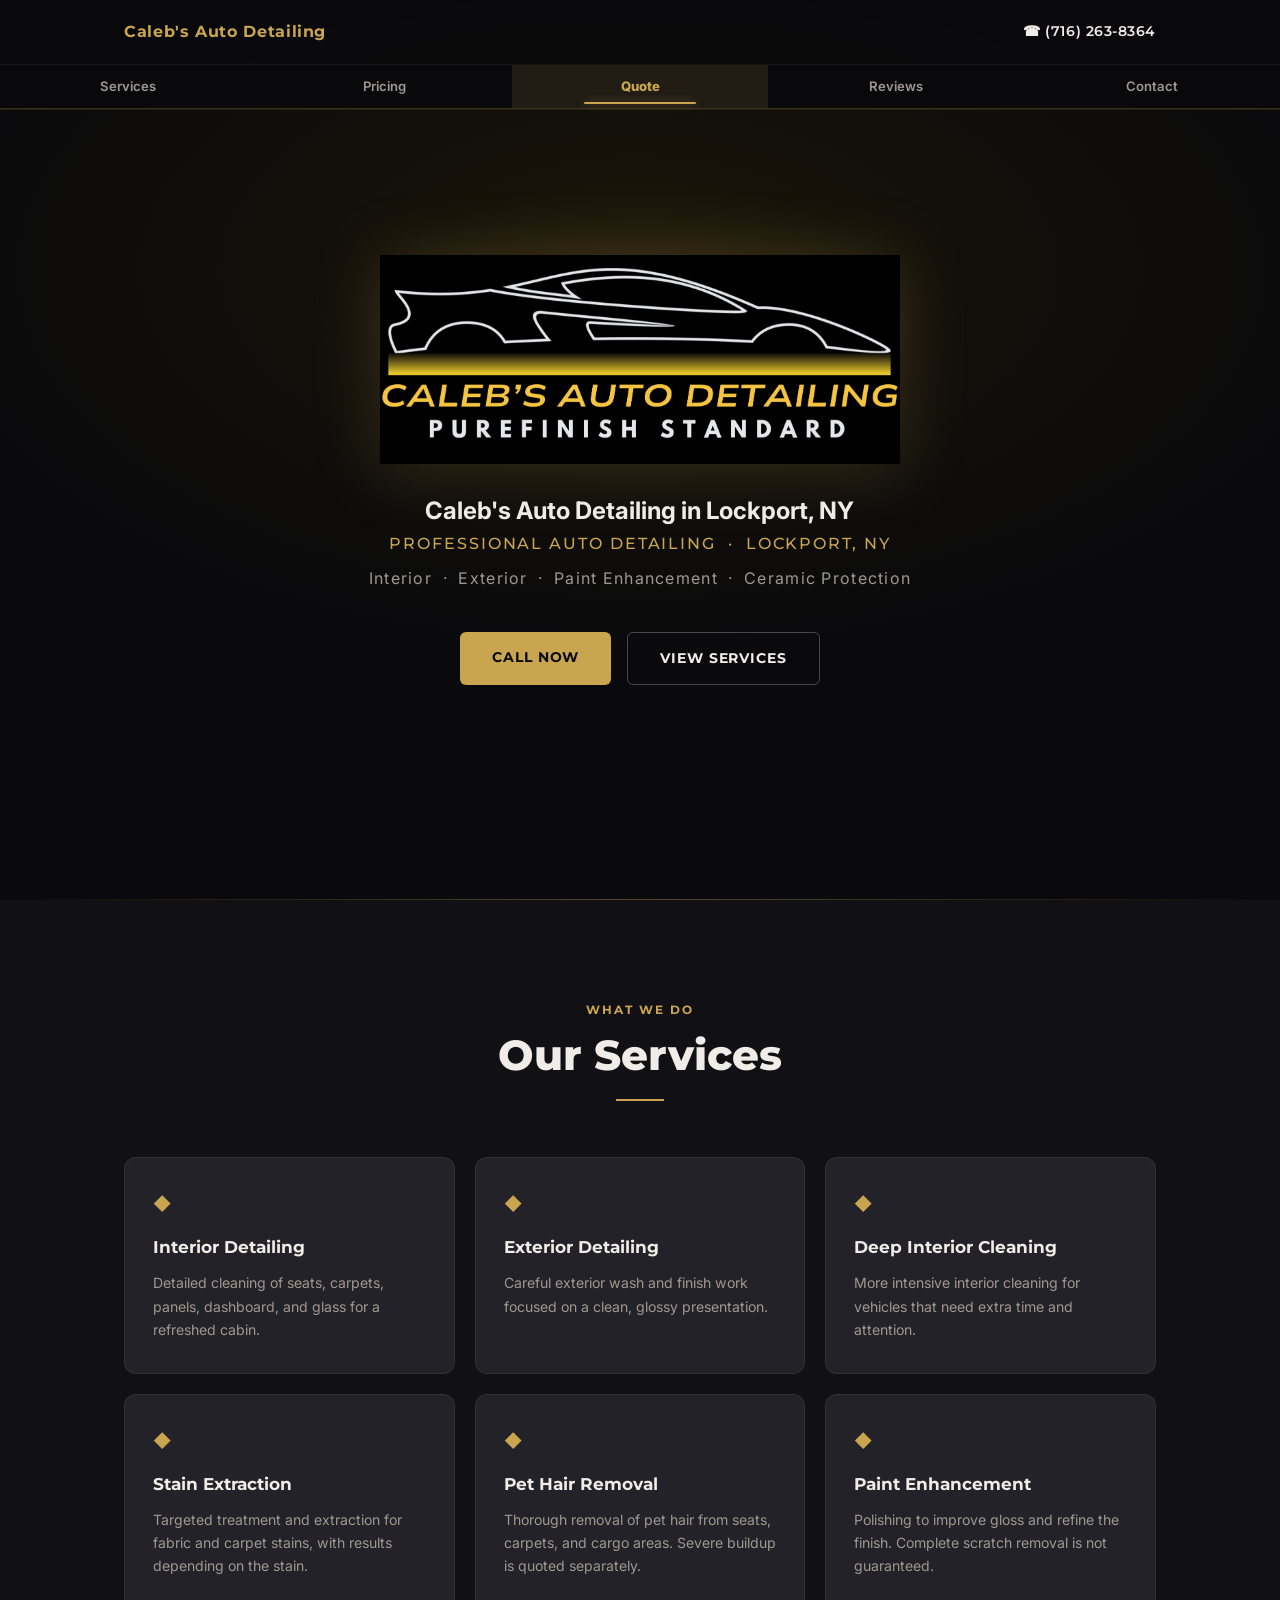
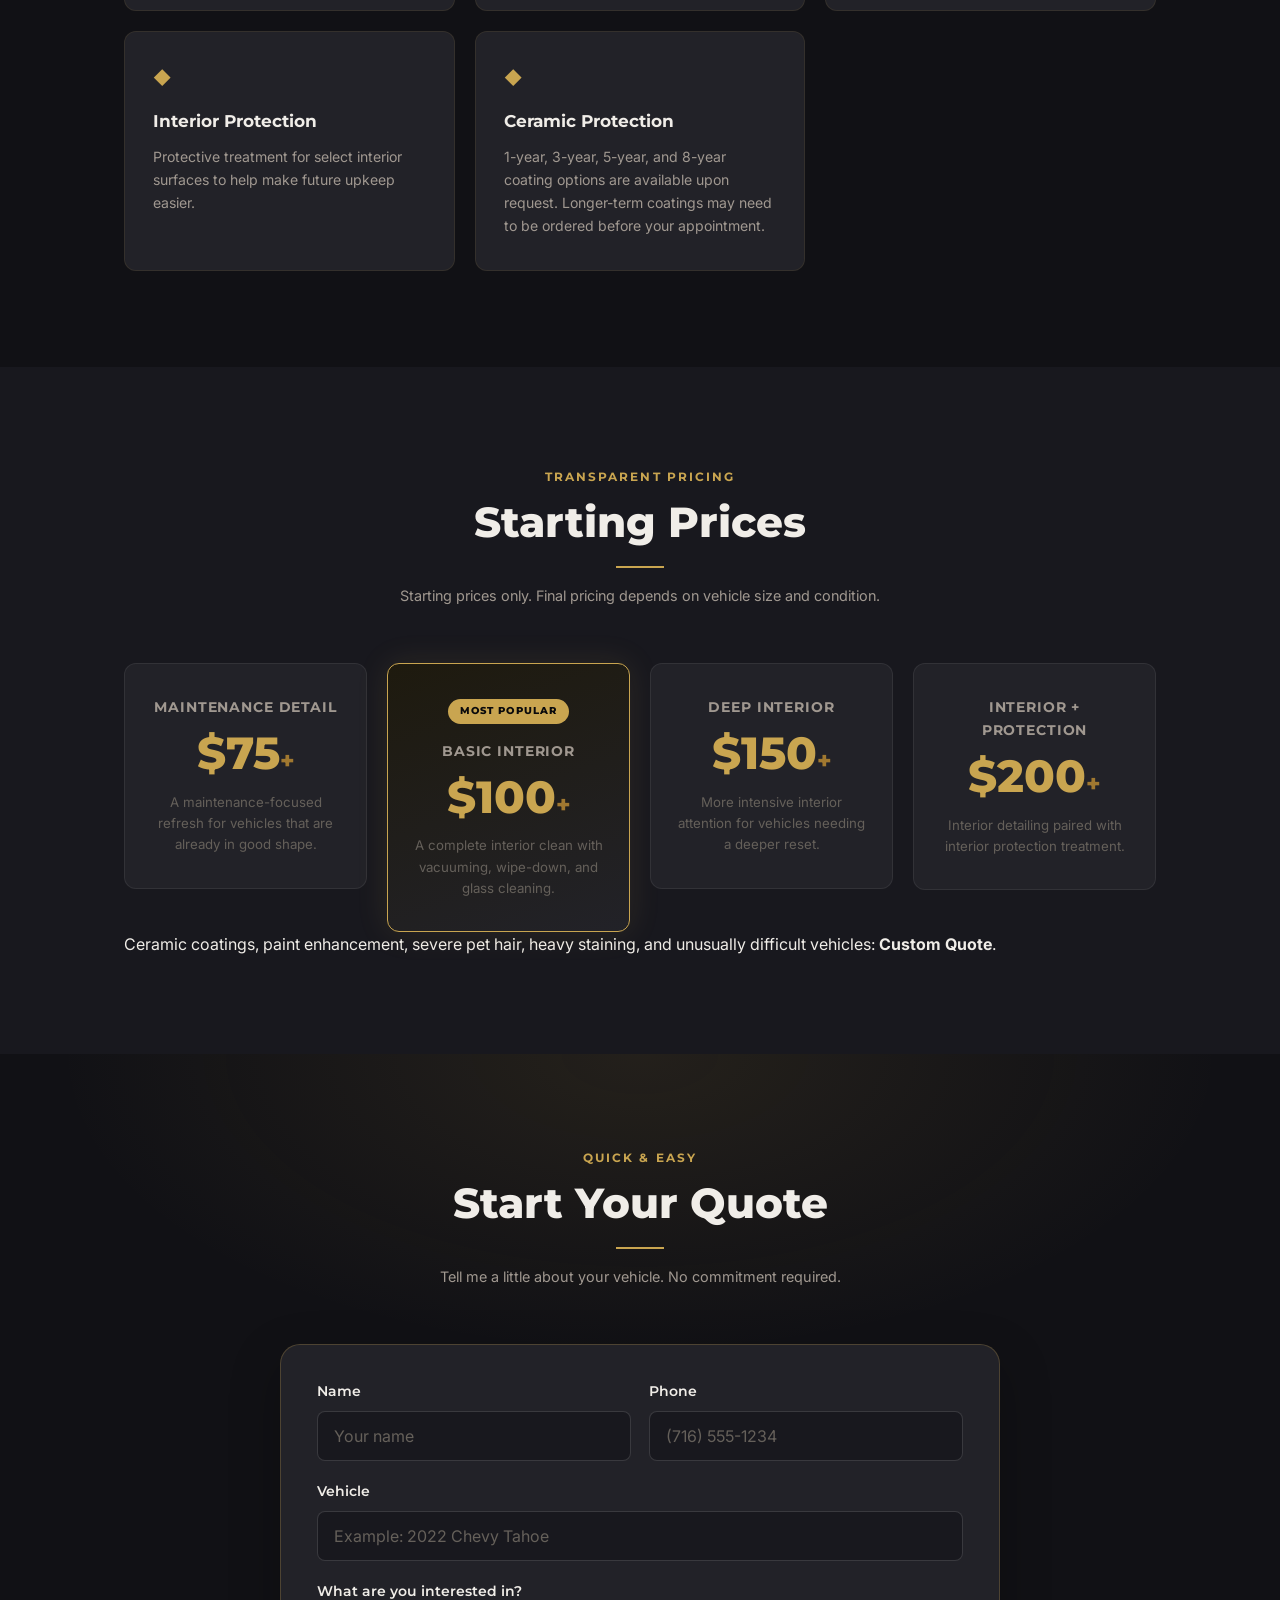
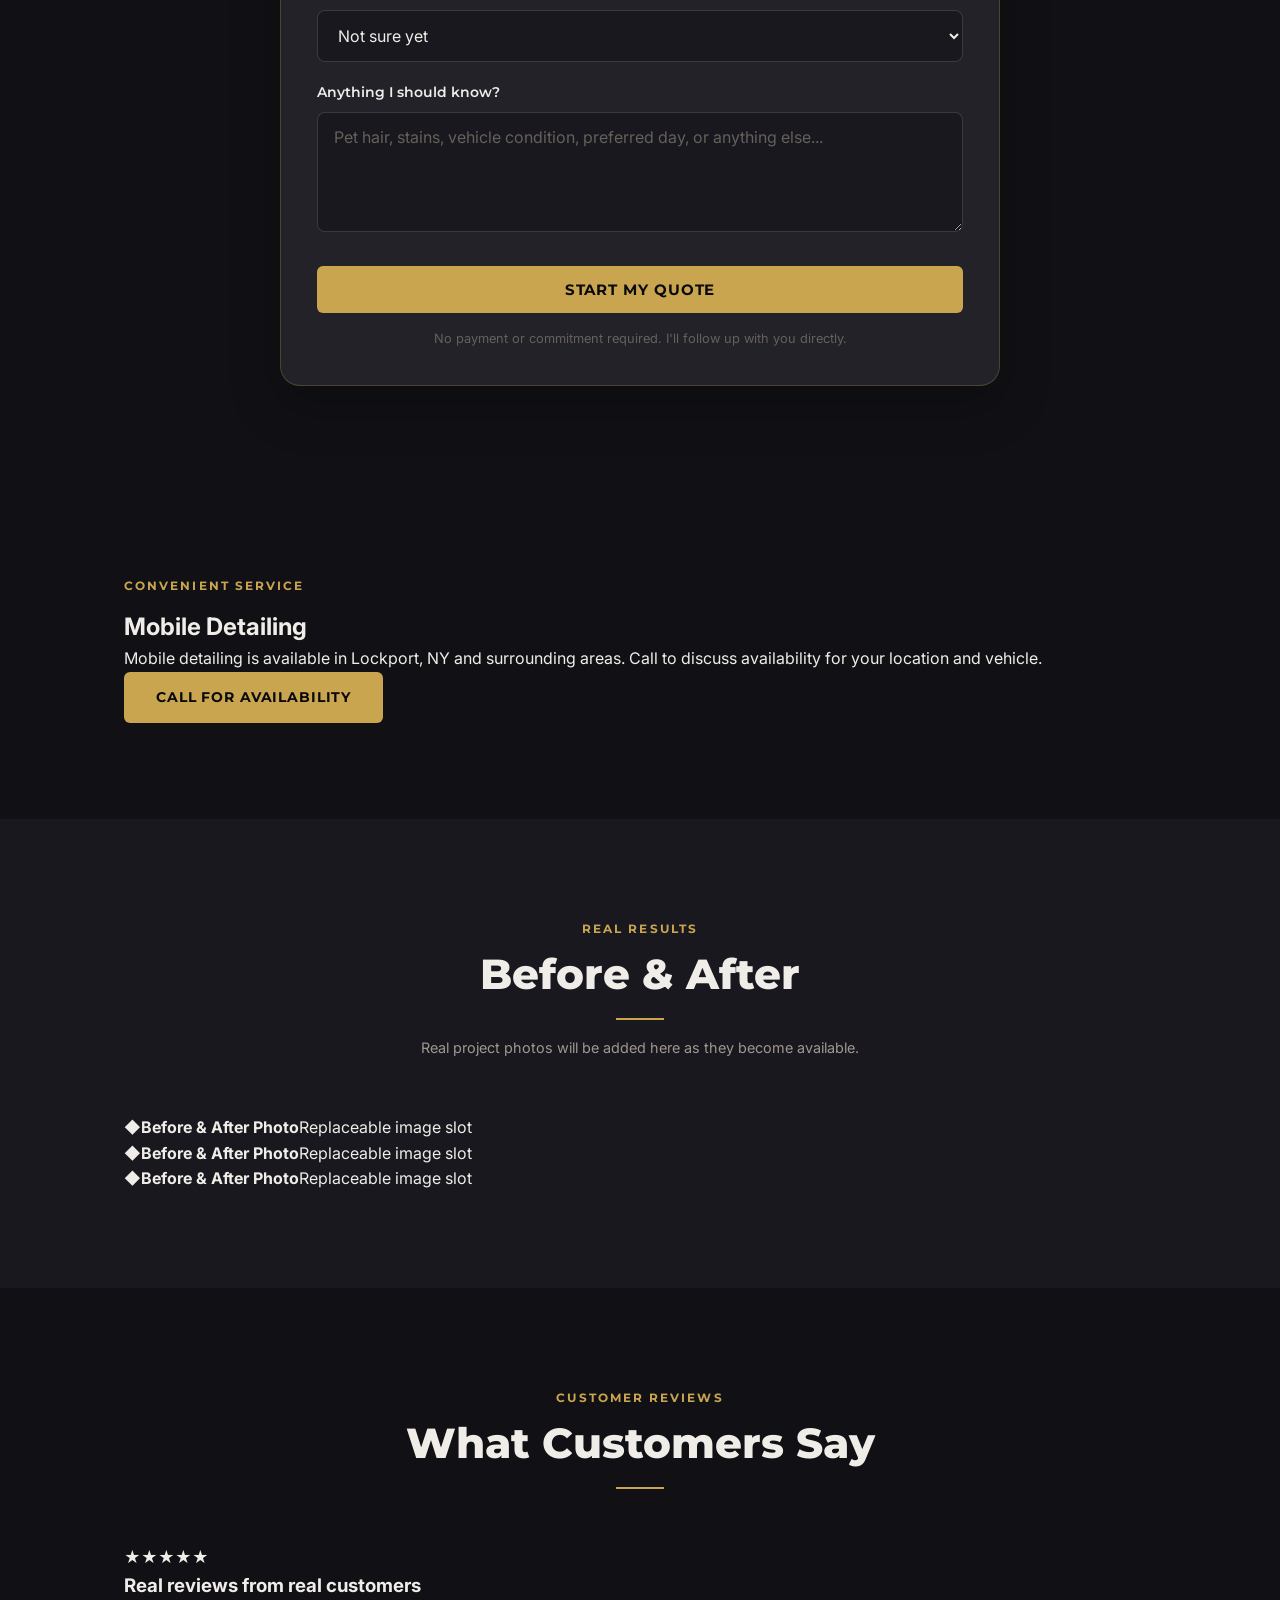
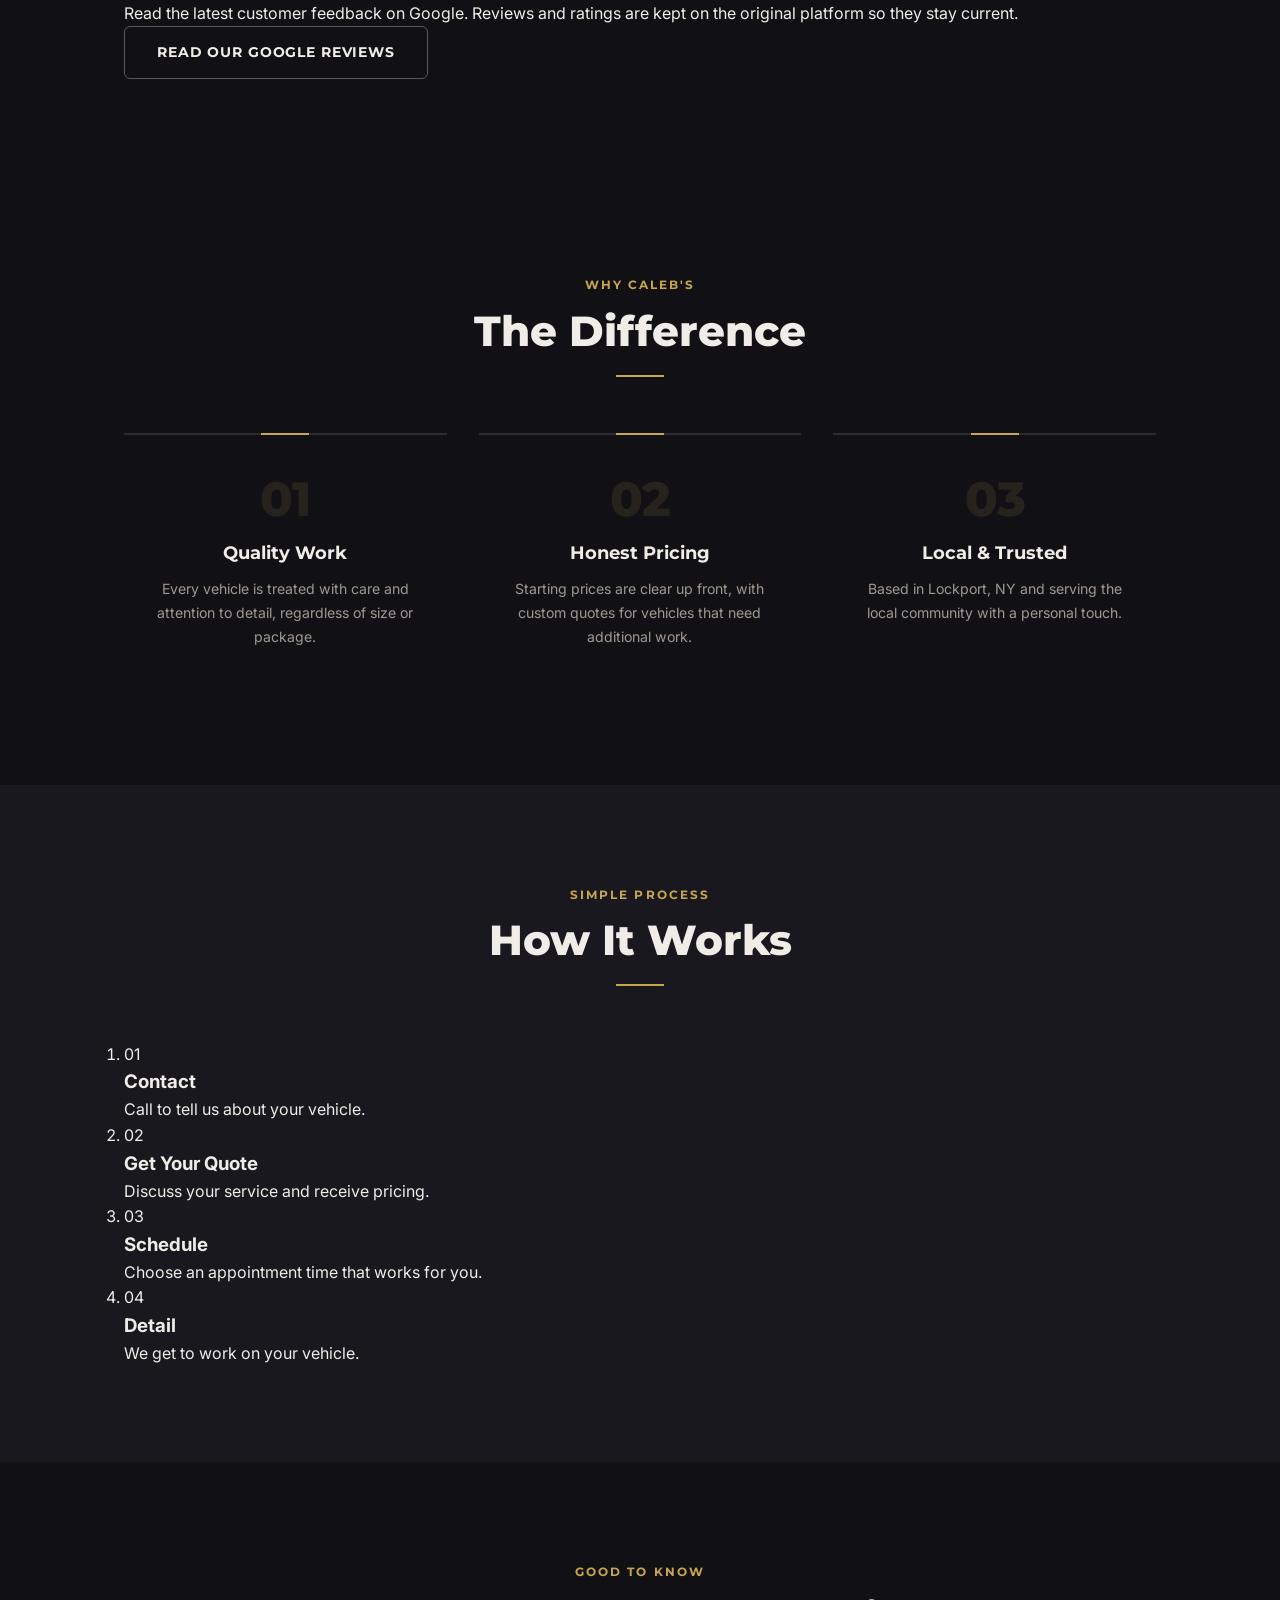
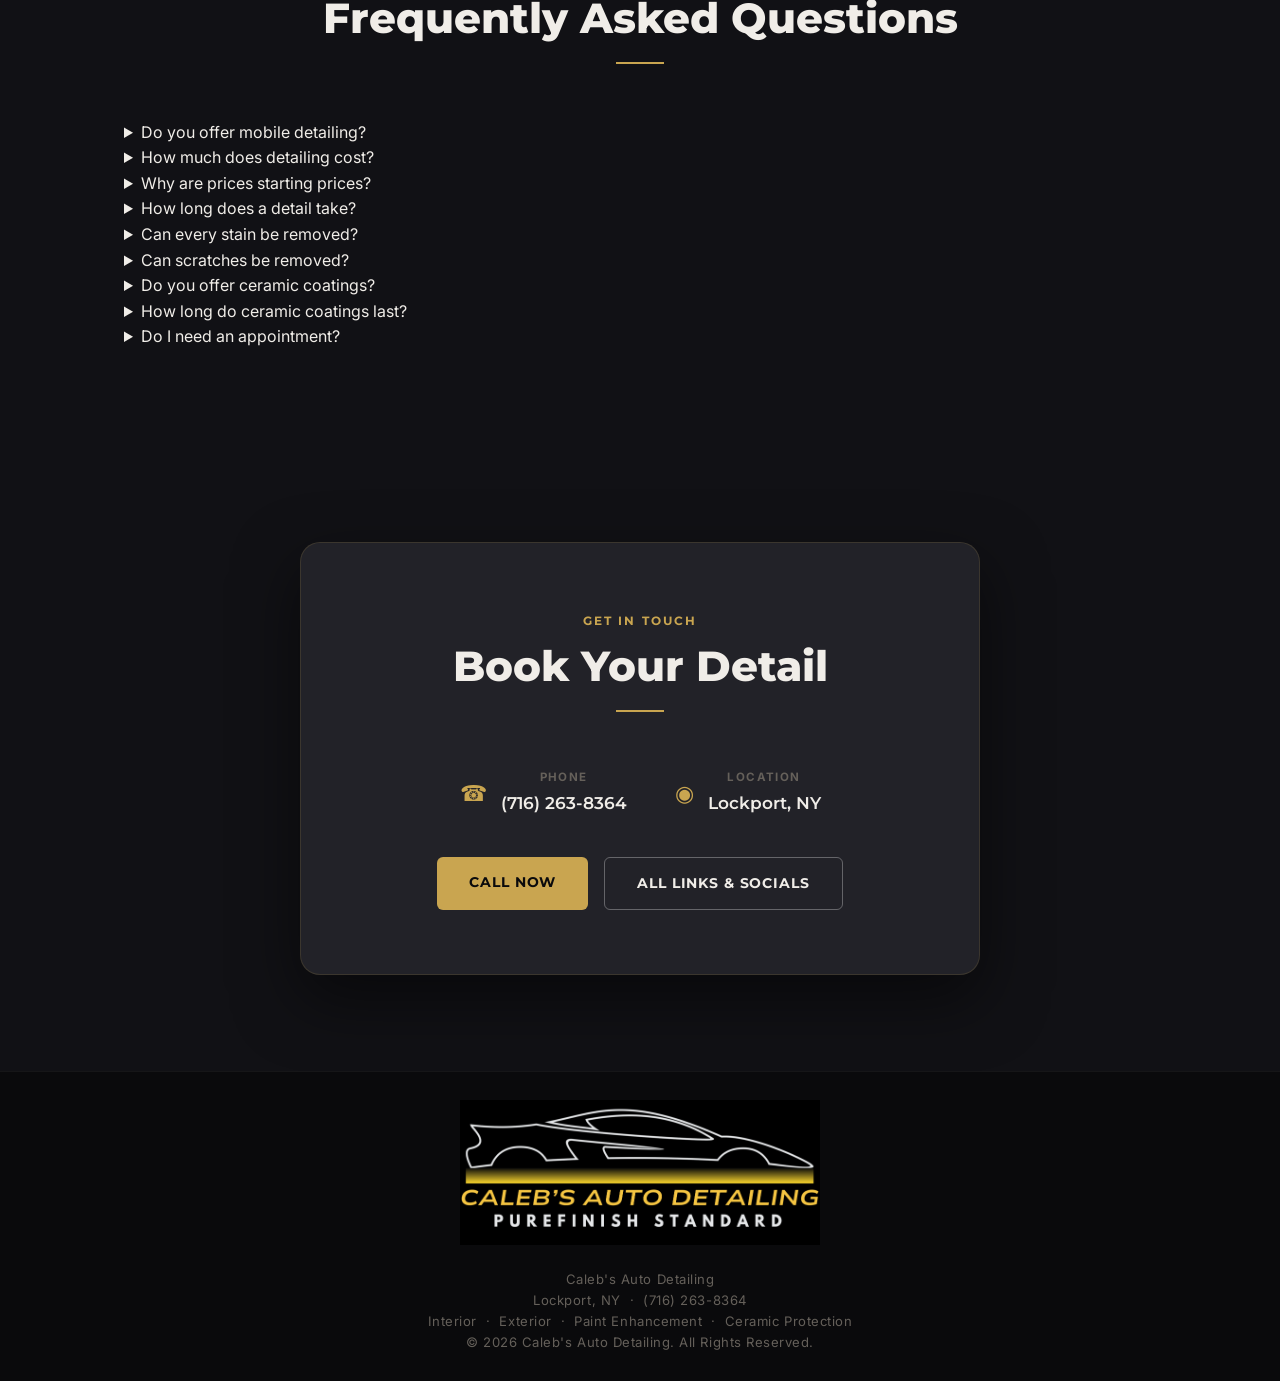
==== commit 359089ba: "Update index.html" ====
--- a/index.html
+++ b/index.html
@@ -169,7 +169,11 @@
       </p>
     </div>
 
-    <form class="quote-form" id="quoteForm">
+    <form
+      class="quote-form"
+      id="quoteForm"
+      action="https://formspree.io/f/xoeapkpq"
+      method="POST">
 
       <div class="quote-row">
         <div class="quote-field">
--- a/style.css
+++ b/style.css
@@ -137,6 +137,28 @@
   color: var(--gold);
   background: rgba(201, 165, 80, 0.06);
 }
+.nav-tabs a:nth-child(3) {
+  color: var(--gold);
+  background: rgba(201, 165, 80, 0.12);
+  font-weight: 800;
+  position: relative;
+}
+
+.nav-tabs a:nth-child(3)::after {
+  content: "";
+  position: absolute;
+  bottom: 4px;
+  left: 28%;
+  right: 28%;
+  height: 2px;
+  background: var(--gold);
+  border-radius: 2px;
+  box-shadow: 0 0 8px rgba(201, 165, 80, 0.45);
+}
+
+.nav-tabs a:nth-child(3):hover {
+  background: rgba(201, 165, 80, 0.20);
+}
 
 .nav-brand {
   font-family: 'Montserrat', sans-serif;
@@ -639,6 +661,99 @@
   text-align: center;
 }
 
+/* — QUOTE SECTION — */
+
+.quote-section {
+  padding: 90px 0;
+  background:
+    radial-gradient(
+      ellipse 70% 45% at 50% 0%,
+      rgba(201, 165, 80, 0.10),
+      transparent 65%
+    ),
+    var(--dark-1);
+}
+
+.quote-form {
+  max-width: 720px;
+  margin: 40px auto 0;
+  padding: 36px;
+  background: var(--dark-3);
+  border: 1px solid rgba(201, 165, 80, 0.25);
+  border-radius: var(--radius-lg);
+  box-shadow: 0 18px 50px rgba(0, 0, 0, 0.25);
+}
+
+.quote-row {
+  display: grid;
+  grid-template-columns: 1fr 1fr;
+  gap: 18px;
+}
+
+.quote-field {
+  margin-bottom: 20px;
+}
+
+.quote-field label {
+  display: block;
+  margin-bottom: 8px;
+  font-family: 'Montserrat', sans-serif;
+  font-weight: 600;
+  font-size: 0.85rem;
+  color: var(--text-primary);
+}
+
+.quote-field input,
+.quote-field select,
+.quote-field textarea {
+  width: 100%;
+  padding: 14px 16px;
+  border: 1px solid rgba(255, 255, 255, 0.14);
+  border-radius: 8px;
+  background: var(--dark-2);
+  color: var(--text-primary);
+  font-family: 'Inter', sans-serif;
+  font-size: 1rem;
+  transition: border-color 0.2s, box-shadow 0.2s;
+}
+
+.quote-field input::placeholder,
+.quote-field textarea::placeholder {
+  color: var(--text-muted);
+}
+
+.quote-field input:focus,
+.quote-field select:focus,
+.quote-field textarea:focus {
+  outline: none;
+  border-color: var(--gold);
+  box-shadow: 0 0 0 3px rgba(201, 165, 80, 0.10);
+}
+
+.quote-field select option {
+  background: var(--dark-2);
+  color: var(--text-primary);
+}
+
+.quote-field textarea {
+  resize: vertical;
+  min-height: 120px;
+}
+
+.quote-submit {
+  width: 100%;
+  border: none;
+  cursor: pointer;
+  margin-top: 6px;
+  font-size: 0.95rem;
+}
+
+.quote-small {
+  margin-top: 16px;
+  text-align: center;
+  color: var(--text-muted);
+  font-size: 0.8rem;
+}
 /* ── RESPONSIVE ── */
 @media (max-width: 900px) {
   .pricing-grid {
@@ -689,4 +804,23 @@
  .nav-inner {
   padding: 0 14px;
  }
-}
+   .quote-section {
+  padding: 65px 0;
+}
+
+.quote-form {
+  padding: 24px 18px;
+  margin-top: 28px;
+}
+
+.quote-row {
+  grid-template-columns: 1fr;
+  gap: 0;
+}
+
+.quote-field input,
+.quote-field select,
+.quote-field textarea {
+  font-size: 16px;
+}
+}
